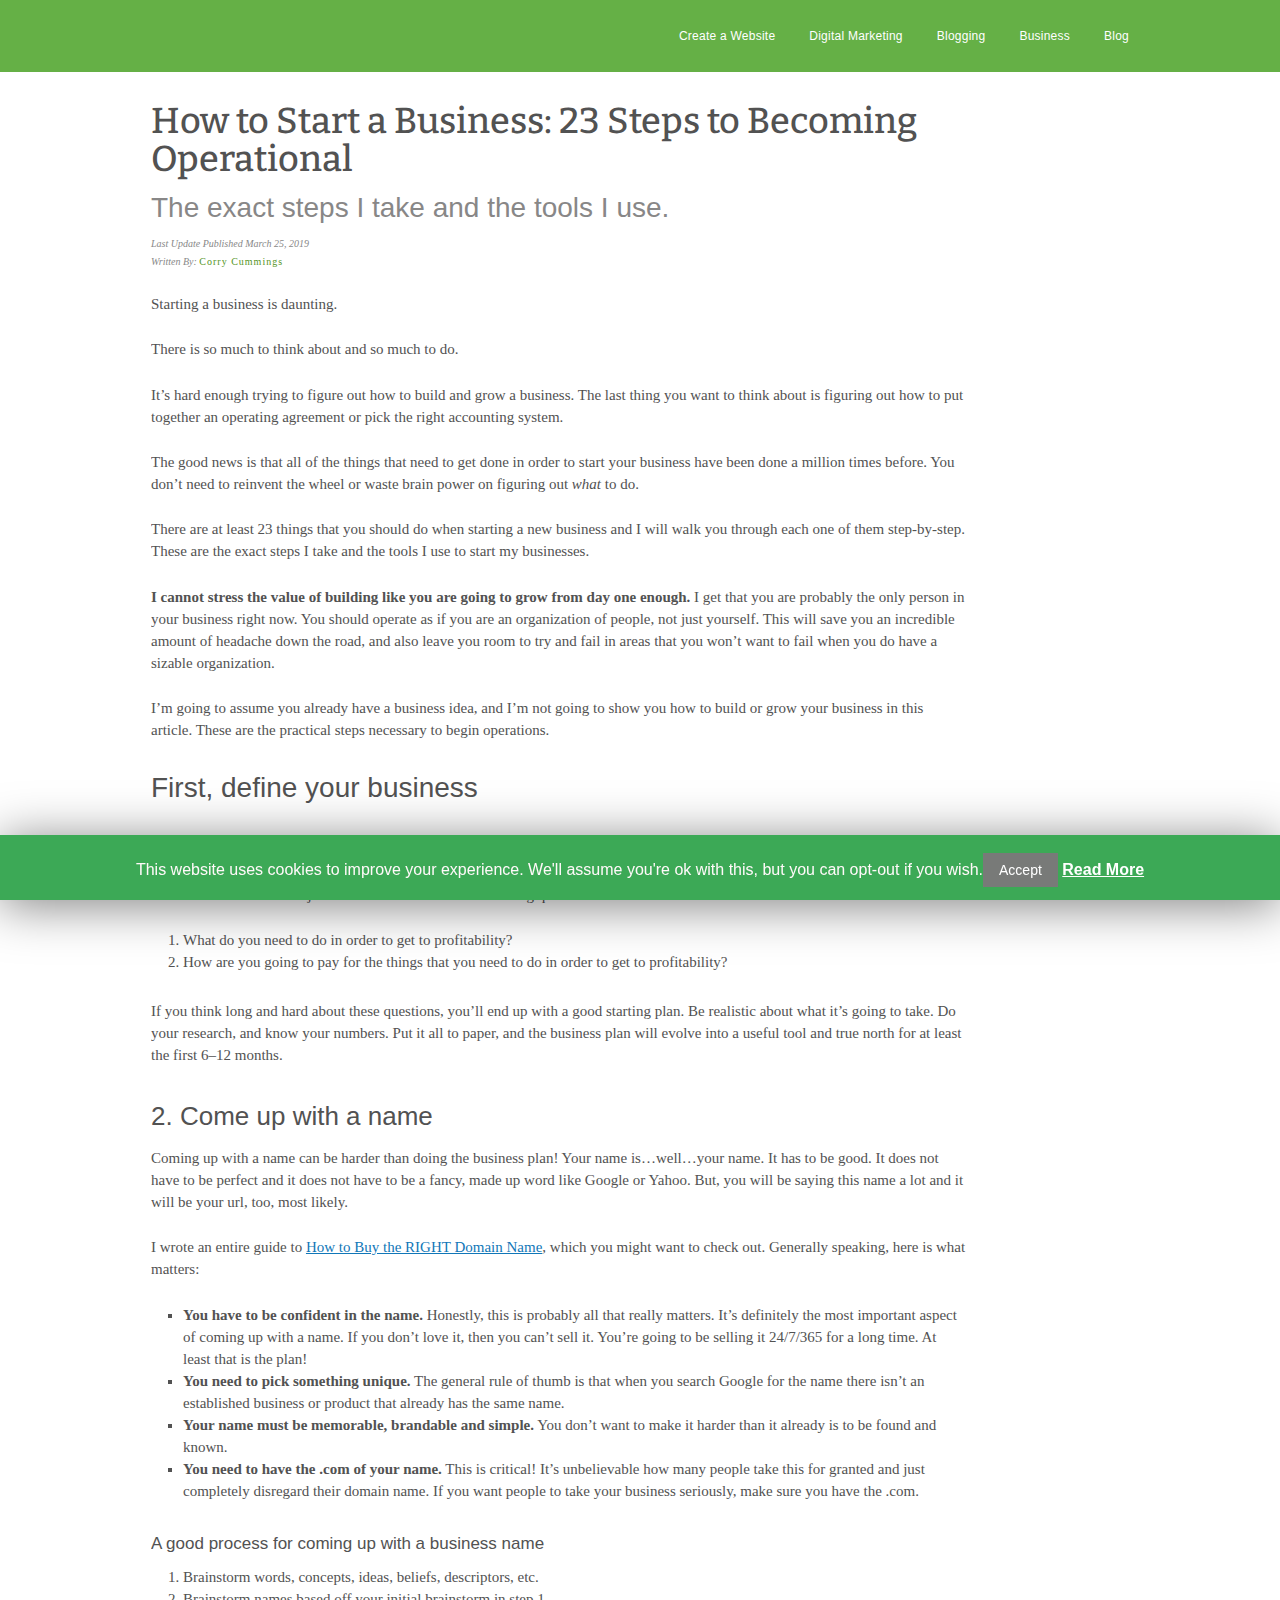
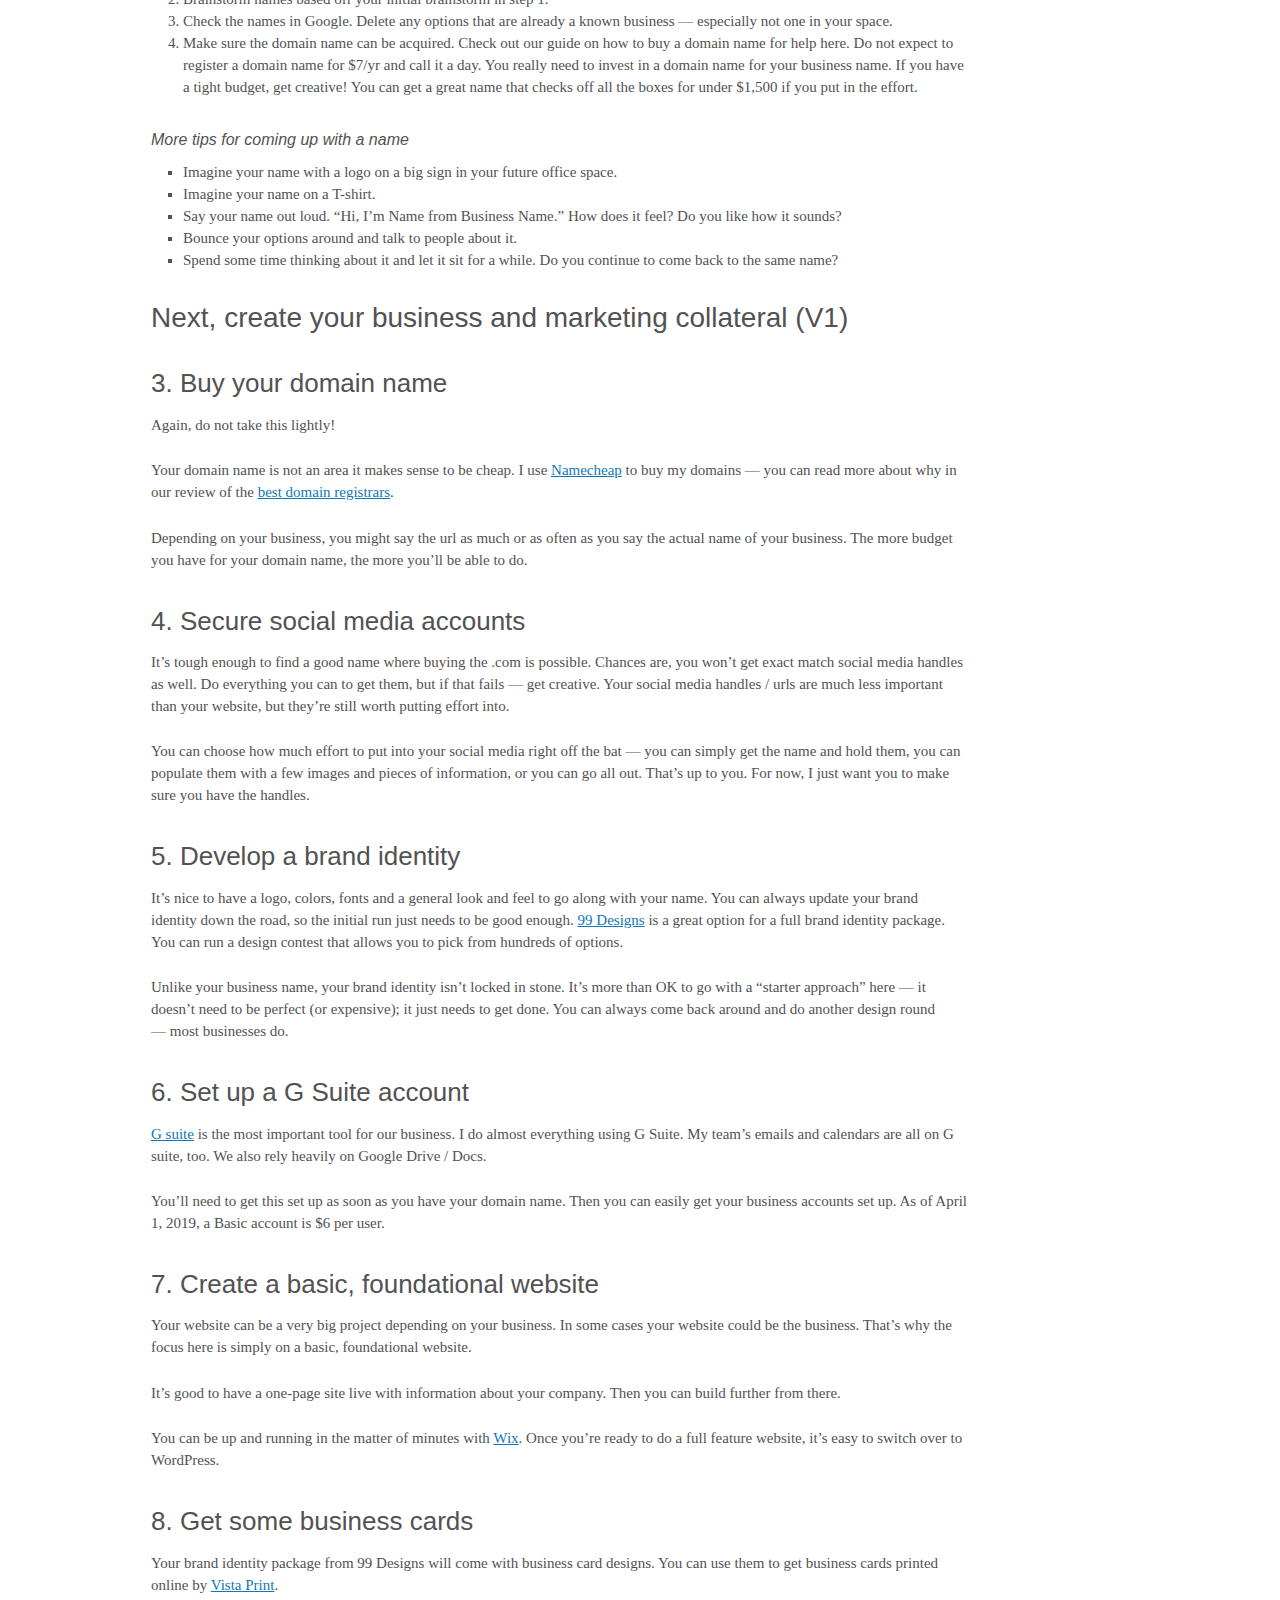
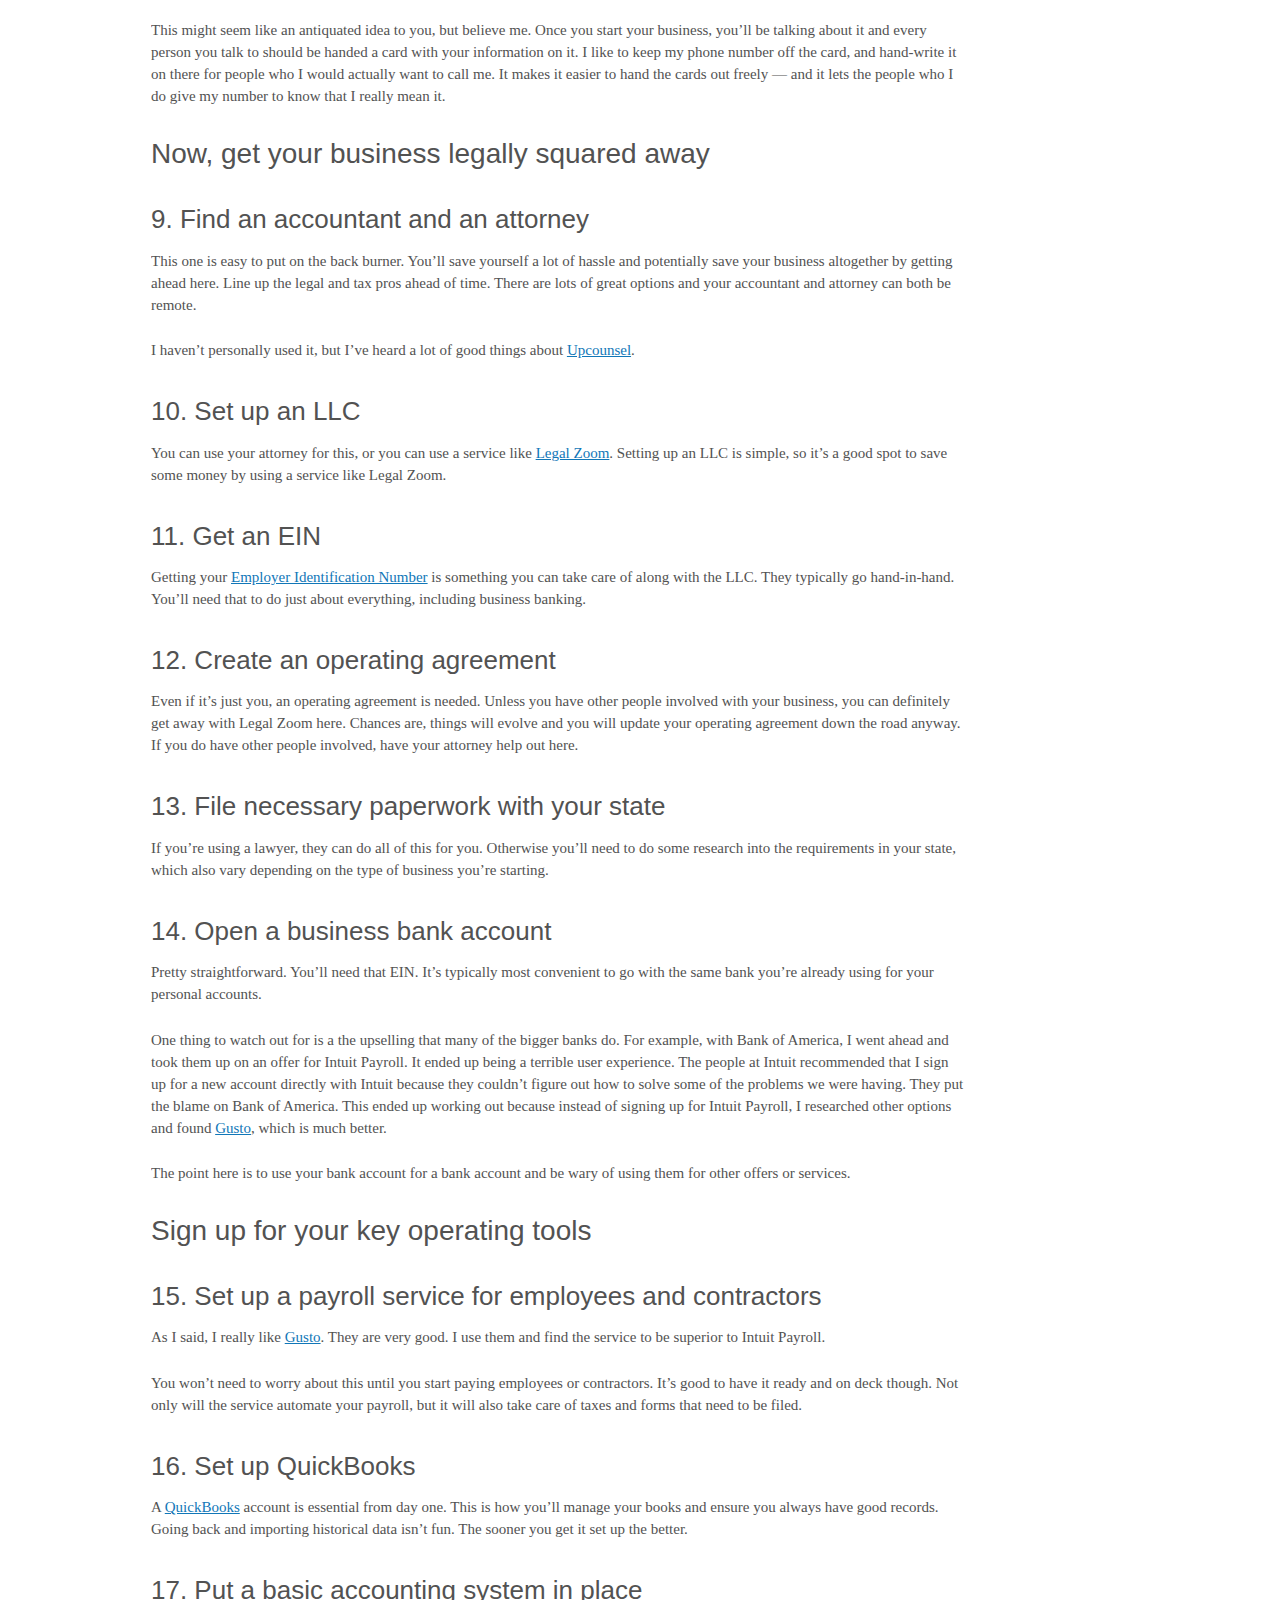
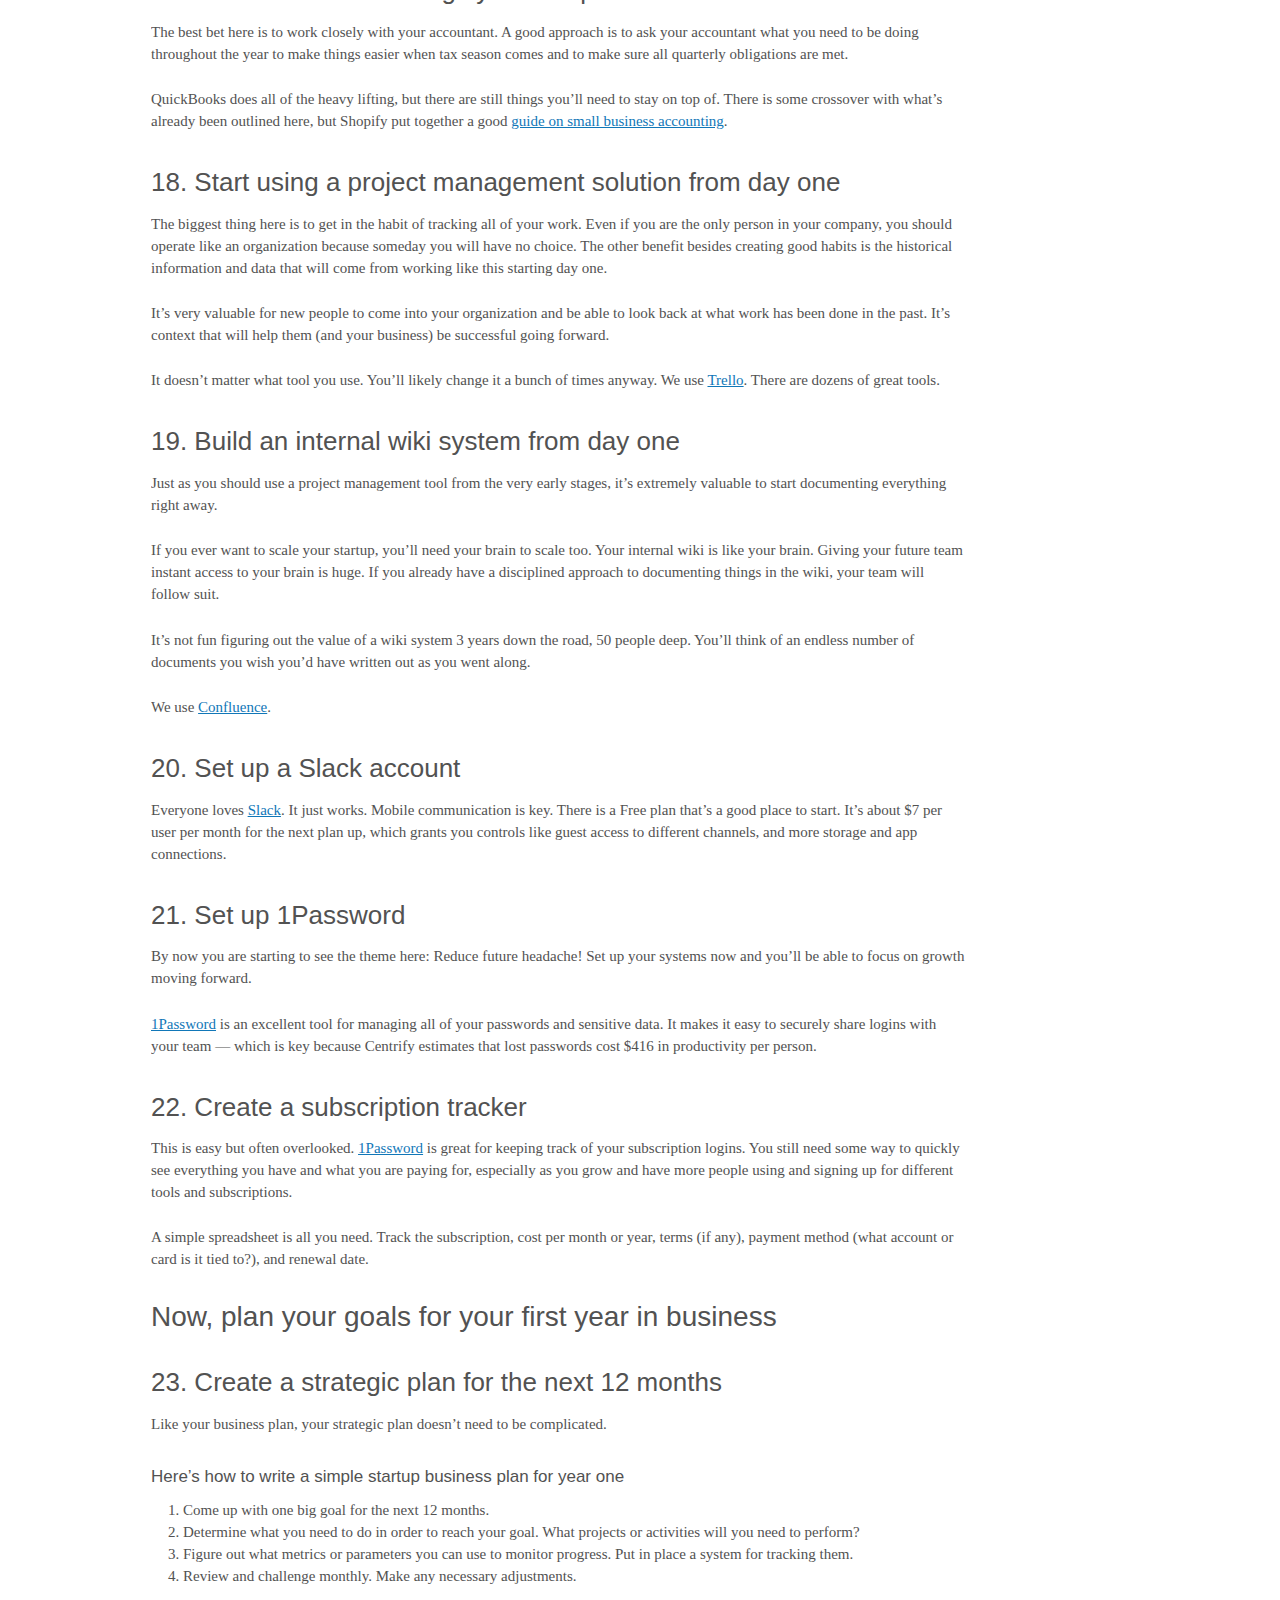
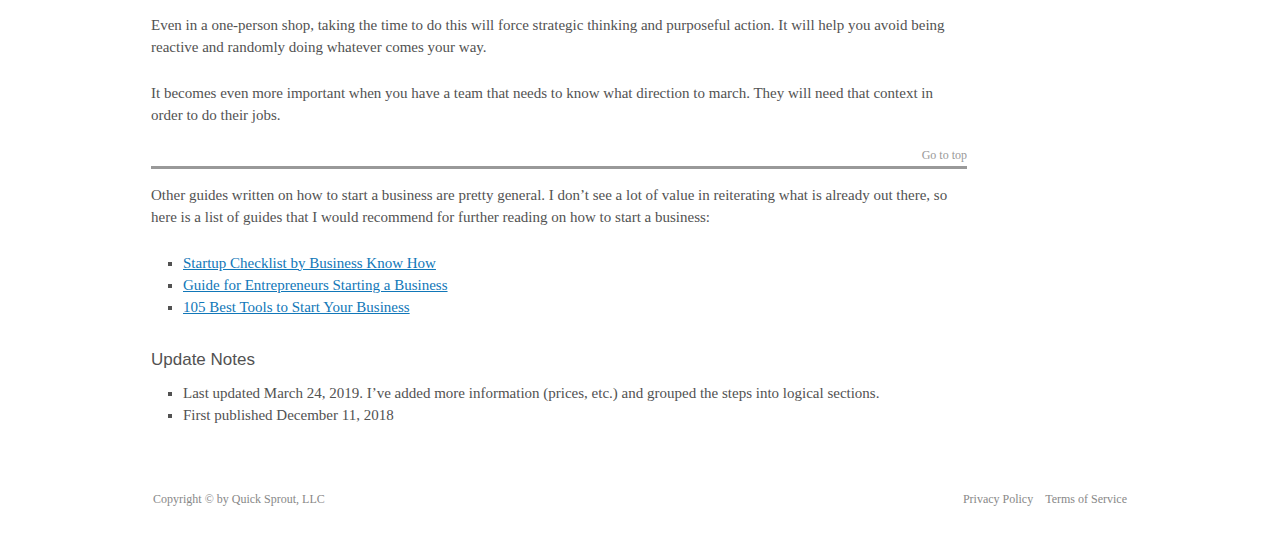
==== index.html @ 3fd403f2 "Add files via upload" ====
<!DOCTYPE html PUBLIC "-//W3C//DTD XHTML 1.0 Transitional//EN" "http://www.w3.org/TR/xhtml1/DTD/xhtml1-transitional.dtd">
<!-- saved from url=(0052)https://www.quicksprout.com/how-to-start-a-business/ -->
<html xmlns="http://www.w3.org/1999/xhtml" lang="en-US" xml:lang="en-US" prefix="og: http://ogp.me/ns#" class=""><head profile="http://gmpg.org/xfn/11"><meta http-equiv="Content-Type" content="text/html; charset=UTF-8">

<meta name="description" content="The 23 steps you need to take to operationalize your startup company so it has a solid foundation from day one. These are steps I take and the exact tools I use.">
		<meta name="robots" content="noodp,noydir">
		<meta name="viewport" content="width=device-width, initial-scale=1.0"><title>How to Start a Business: 23 Steps to Becoming Operational</title>
<link rel="dns-prefetch" href="https://platform.twitter.com/">
<link rel="dns-prefetch" href="https://fonts.googleapis.com/">
<link rel="dns-prefetch" href="https://s.w.org/">
<link rel="alternate" type="application/rss+xml" title="Quick Sprout » Feed" href="https://www.quicksprout.com/feed/">
<link rel="alternate" type="application/rss+xml" title="Quick Sprout » Comments Feed" href="https://www.quicksprout.com/comments/feed/">
<link rel="canonical" href="https://www.quicksprout.com/how-to-start-a-business/">
		<script type="text/javascript" async="" src="./index_files/bmvqoo.js"></script><script type="text/javascript" async="" src="./index_files/js"></script><script type="text/javascript" async="" src="./index_files/bmv.js"></script><script async="" src="./index_files/analytics.js"></script><script type="text/javascript">
			window._wpemojiSettings = {"baseUrl":"https:\/\/s.w.org\/images\/core\/emoji\/11.2.0\/72x72\/","ext":".png","svgUrl":"https:\/\/s.w.org\/images\/core\/emoji\/11.2.0\/svg\/","svgExt":".svg","source":{"concatemoji":"https:\/\/www.quicksprout.com\/wp-includes\/js\/wp-emoji-release.min.js?ver=5.1.1"}};
			!function(a,b,c){function d(a,b){var c=String.fromCharCode;l.clearRect(0,0,k.width,k.height),l.fillText(c.apply(this,a),0,0);var d=k.toDataURL();l.clearRect(0,0,k.width,k.height),l.fillText(c.apply(this,b),0,0);var e=k.toDataURL();return d===e}function e(a){var b;if(!l||!l.fillText)return!1;switch(l.textBaseline="top",l.font="600 32px Arial",a){case"flag":return!(b=d([55356,56826,55356,56819],[55356,56826,8203,55356,56819]))&&(b=d([55356,57332,56128,56423,56128,56418,56128,56421,56128,56430,56128,56423,56128,56447],[55356,57332,8203,56128,56423,8203,56128,56418,8203,56128,56421,8203,56128,56430,8203,56128,56423,8203,56128,56447]),!b);case"emoji":return b=d([55358,56760,9792,65039],[55358,56760,8203,9792,65039]),!b}return!1}function f(a){var c=b.createElement("script");c.src=a,c.defer=c.type="text/javascript",b.getElementsByTagName("head")[0].appendChild(c)}var g,h,i,j,k=b.createElement("canvas"),l=k.getContext&&k.getContext("2d");for(j=Array("flag","emoji"),c.supports={everything:!0,everythingExceptFlag:!0},i=0;i<j.length;i++)c.supports[j[i]]=e(j[i]),c.supports.everything=c.supports.everything&&c.supports[j[i]],"flag"!==j[i]&&(c.supports.everythingExceptFlag=c.supports.everythingExceptFlag&&c.supports[j[i]]);c.supports.everythingExceptFlag=c.supports.everythingExceptFlag&&!c.supports.flag,c.DOMReady=!1,c.readyCallback=function(){c.DOMReady=!0},c.supports.everything||(h=function(){c.readyCallback()},b.addEventListener?(b.addEventListener("DOMContentLoaded",h,!1),a.addEventListener("load",h,!1)):(a.attachEvent("onload",h),b.attachEvent("onreadystatechange",function(){"complete"===b.readyState&&c.readyCallback()})),g=c.source||{},g.concatemoji?f(g.concatemoji):g.wpemoji&&g.twemoji&&(f(g.twemoji),f(g.wpemoji)))}(window,document,window._wpemojiSettings);
		</script><script src="./index_files/wp-emoji-release.min.js" type="text/javascript" defer=""></script>
		<style type="text/css">
img.wp-smiley,
img.emoji {
	display: inline !important;
	border: none !important;
	box-shadow: none !important;
	height: 1em !important;
	width: 1em !important;
	margin: 0 .07em !important;
	vertical-align: -0.1em !important;
	background: none !important;
	padding: 0 !important;
}
</style>
	<link rel="stylesheet" id="wp-block-library-css" href="./index_files/style.min.css" type="text/css" media="all">
<link rel="stylesheet" id="cookie-law-info-css" href="./index_files/cookie-law-info-public.css" type="text/css" media="all">
<link rel="stylesheet" id="cookie-law-info-gdpr-css" href="./index_files/cookie-law-info-gdpr.css" type="text/css" media="all">
<link rel="stylesheet" id="validation_css-css" href="./index_files/jquery.validate.css" type="text/css" media="all">
<link rel="stylesheet" id="quicksprout-yanone-kaffeesatz-css" href="./index_files/css" type="text/css" media="all">
<link rel="stylesheet" id="child-theme-css" href="./index_files/style.css" type="text/css" media="all">
<link rel="stylesheet" id="tablepress-default-css" href="./index_files/tablepress-combined.min.css" type="text/css" media="all">
<script type="text/javascript" src="./index_files/jquery.js"></script>
<script type="text/javascript" src="./index_files/jquery-migrate.min.js"></script>
<script type="text/javascript">
/* <![CDATA[ */
var Cli_Data = {"nn_cookie_ids":["subscribers-app-subscribed"],"cookielist":[]};
var log_object = {"ajax_url":"https:\/\/www.quicksprout.com\/wp-admin\/admin-ajax.php"};
/* ]]> */
</script>
<script type="text/javascript" src="./index_files/cookie-law-info-public.js"></script>
<script type="text/javascript">
/* <![CDATA[ */
var wpp_params = {"sampling_active":"1","sampling_rate":"100","ajax_url":"https:\/\/www.quicksprout.com\/wp-json\/wordpress-popular-posts\/v1\/popular-posts\/","ID":"41922","token":"9021c2d8bc","debug":""};
/* ]]> */
</script>
<script type="text/javascript" src="./index_files/wpp-4.2.0.min.js"></script>
<script type="text/javascript" src="./index_files/jquery.validate.js"></script>
<!--[if lt IE 9]>
<script type='text/javascript' src='https://quicksprout-wpengine.netdna-ssl.com/wp-content/themes/genesis/lib/js/html5shiv.min.js?ver=3.7.3'></script>
<![endif]-->
<script type="text/javascript" src="./index_files/widgets.js"></script>
<script type="text/javascript" src="./index_files/jquery.viewport.mini.js"></script>
<script type="text/javascript" src="./index_files/jquery.cookie.js"></script>
<script type="text/javascript" src="./index_files/custom.js"></script>
<link rel="https://api.w.org/" href="https://www.quicksprout.com/wp-json/">
<link rel="EditURI" type="application/rsd+xml" title="RSD" href="https://www.quicksprout.com/xmlrpc.php?rsd">
<link rel="alternate" type="application/json+oembed" href="https://www.quicksprout.com/wp-json/oembed/1.0/embed?url=https%3A%2F%2Fwww.quicksprout.com%2Fhow-to-start-a-business%2F">
<link rel="alternate" type="text/xml+oembed" href="https://www.quicksprout.com/wp-json/oembed/1.0/embed?url=https%3A%2F%2Fwww.quicksprout.com%2Fhow-to-start-a-business%2F&amp;format=xml">
<link rel="icon" href="https://quicksprout-wpengine.netdna-ssl.com/wp-content/themes/quicksprout/images/favicon.ico">
<!-- Qualaroo for quicksprout.com -->
<!-- Paste this code right after the <body> tag on every page of your site. -->
<script type="text/javascript">
  var _kiq = _kiq || [];
  (function(){
    setTimeout(function(){
    var d = document, f = d.getElementsByTagName('script')[0], s = d.createElement('script'); s.type = 'text/javascript';
    s.async = true; s.src = '//s3.amazonaws.com/ki.js/3/bmv.js'; f.parentNode.insertBefore(s, f);
    }, 1);
  })();
</script>

<script type="text/javascript" src="./index_files/7942.js" async="async"></script>

<!-- numsh -->
<script>window._NSH = {};window._NSH.key = '6dc82966-0d4e-4e74-8c5a-c02128290fe0';</script>
<script src="./index_files/t.js" async=""></script><!--[if lt IE 9]><script src="https://html5shiv.googlecode.com/svn/trunk/html5.js"></script><![endif]-->

<script>
	var base_path = 'https://www.quicksprout.com';
	var template_path = 'https://www.quicksprout.com/wp-content/themes/quicksprout';
	var template_version = '1.1.43';
	var admin_path = 'https://www.quicksprout.com/wp-admin/';
</script>

<meta name="geo_continent" content="EU"><!-- Google Analytics/Optimize -->
<!-- <style>.async-hide { opacity: 0 !important} </style> -->
<script>(function(a,s,y,n,c,h,i,d,e){s.className+=' '+y;h.start=1*new Date;
h.end=i=function(){s.className=s.className.replace(RegExp(' ?'+y),'')};
(a[n]=a[n]||[]).hide=h;setTimeout(function(){i();h.end=null},c);h.timeout=c;
})(window,document.documentElement,'async-hide','dataLayer',4000,
{'GTM-KRMBCKX':true});</script>
<script>
  (function(i,s,o,g,r,a,m){i['GoogleAnalyticsObject']=r;i[r]=i[r]||function(){
  (i[r].q=i[r].q||[]).push(arguments)},i[r].l=1*new Date();a=s.createElement(o),
  m=s.getElementsByTagName(o)[0];a.async=1;a.src=g;m.parentNode.insertBefore(a,m)
  })(window,document,'script','https://www.google-analytics.com/analytics.js','ga');
  ga('create', 'UA-1589983-1', 'auto');
  ga('require', 'GTM-KRMBCKX');
  ga('send', 'pageview');
</script>
  		<script type="text/javascript">
			var cli_flush_cache=2;
		</script>
		
<!-- WordPress Facebook Open Graph protocol plugin (WPFBOGP v2.0.13) http://rynoweb.com/wordpress-plugins/ -->
<meta property="fb:admins" content="500013011">
<meta property="og:url" content="https://www.quicksprout.com/how-to-start-a-business/">
<meta property="og:title" content="How to Start a Business: 23 Steps to Becoming Operational">
<meta property="og:site_name" content="Quick Sprout">
<meta property="og:description" content="Starting a business is daunting.  There is so much to think about and so much to do.  It’s hard enough trying to figure out how to build and grow a busine">
<meta property="og:type" content="article">
<meta property="og:image" content="https://www.quicksprout.com/wp-content/uploads/2015/11/quicksprout.png">
<meta property="og:locale" content="en_us">
<!-- // end wpfbogp -->
<style type="text/css" id="qual_style-vb4"></style><style type="text/css" id="qual_style-v06"></style></head>
<body class="post-template-default single single-post postid-41922 single-format-standard header-image full-width-content"><div id="wrap"><div id="header"><div class="wrap"><div id="title-area"><p id="title"><a href="https://www.quicksprout.com/">Quick Sprout</a></p><p id="description">Make Better Content</p></div><div class="widget-area header-widget-area"><div id="nav_menu-3" class="widget widget_nav_menu"><div class="widget-wrap"><div class="menu-quick-sprout-menu-container"><ul id="menu-quick-sprout-menu" class="menu genesis-nav-menu"><li id="menu-item-43580" class="menu-item menu-item-type-post_type menu-item-object-post menu-item-43580"><a href="https://www.quicksprout.com/create-a-website/"><span itemprop="name">Create a Website</span></a></li>
<li id="menu-item-43579" class="menu-item menu-item-type-post_type menu-item-object-post menu-item-43579"><a href="https://www.quicksprout.com/digital-marketing/"><span itemprop="name">Digital Marketing</span></a></li>
<li id="menu-item-43581" class="menu-item menu-item-type-post_type menu-item-object-post menu-item-43581"><a href="https://www.quicksprout.com/blogging/"><span itemprop="name">Blogging</span></a></li>
<li id="menu-item-43585" class="menu-item menu-item-type-post_type menu-item-object-post menu-item-43585"><a href="https://www.quicksprout.com/business/"><span itemprop="name">Business</span></a></li>
<li id="menu-item-12411" class="menu-item menu-item-type-post_type menu-item-object-page current_page_parent menu-item-12411"><a href="https://www.quicksprout.com/blog/"><span itemprop="name">Blog</span></a></li>
</ul></div></div></div>
</div></div></div><div id="inner"><div id="content-sidebar-wrap"><div id="content" class="hfeed"><div class="post-41922 post type-post status-publish format-standard hentry category-general entry" style="border: none;"><h1 class="entry-title">How to Start a Business: 23 Steps to Becoming Operational</h1>
<h2 class="quick-subtitle">The exact steps I take and the tools I use.</h2><div class="post-info">Last Update Published March 25, 2019<span class="author-info"> Written By: <span class="author vcard"><span class="fn"><a href="https://www.quicksprout.com/author/corry/" rel="author">Corry Cummings</a></span></span></span></div><div class="entry-content"><p>Starting a business is daunting.</p>
<p>There is so much to think about and so much to do.</p>
<p>It’s hard enough trying to figure out how to build and grow a business. The last thing you want to think about is figuring out how to put together an operating agreement or pick the right accounting system.</p>
<p>The good news is that all of the things that need to get done in order to start your business have been done a million times before. You don’t need to reinvent the wheel or waste brain power on figuring out <em>what</em> to do.<br>
<span id="more-41922"></span></p>
<p>There are at least 23 things that you should do when starting a new business and I will walk you through each one of them step-by-step. These are the exact steps I take and the tools I use to start my businesses. </p>
<p><strong>I cannot stress the value of building like you are going to grow from day one enough.</strong> I get that you are probably the only person in your business right now. You should operate as if you are an organization of people, not just yourself. This will save you an incredible amount of headache down the road, and also leave you room to try and fail in areas that you won’t want to fail when you do have a sizable organization.</p>
<p>I’m going to assume you already have a business idea, and I’m not going to show you how to build or grow your business in this article. These are the practical steps necessary to begin operations.</p>
<h2>First, define your business</h2>
<h3>1. Put together a very high level and basic business plan</h3>
<p>Don’t overthink this. You just need to be able to answer two big questions:</p>
<ol>
<li>What do you need to do in order to get to profitability?</li>
<li>How are you going to pay for the things that you need to do in order to get to profitability?</li>
</ol>
<p>If you think long and hard about these questions, you’ll end up with a good starting plan. Be realistic about what it’s going to take. Do your research, and know your numbers. Put it all to paper, and the business plan will evolve into a useful tool and true north for at least the first 6–12 months.</p>
<h3>2. Come up with a name</h3>
<p>Coming up with a name can be harder than doing the business plan! Your name is…well…your name. It has to be good. It does not have to be perfect and it does not have to be a fancy, made up word like Google or Yahoo. But, you will be saying this name a lot and it will be your url, too, most likely. </p>
<p>I wrote an entire guide to <a href="https://www.quicksprout.com/buy-domain-name/">How to Buy the RIGHT Domain Name</a>, which you might want to check out. Generally speaking, here is what matters:</p>
<ul>
<li><b>You have to be confident in the name.</b> Honestly, this is probably all that really matters. It’s definitely the most important aspect of coming up with a name. If you don’t love it, then you can’t sell it. You’re going to be selling it 24/7/365 for a long time. At least that is the plan!</li>
<li><b>You need to pick something unique.</b> The general rule of thumb is that when you search Google for the name there isn’t an established business or product that already has the same name.</li>
<li><b>Your name must be memorable, brandable and simple.</b> You don’t want to make it harder than it already is to be found and known.</li>
<li><b>You need to have the .com of your name.</b> This is critical! It’s unbelievable how many people take this for granted and just completely disregard their domain name. If you want people to take your business seriously, make sure you have the .com.</li>
</ul>
<h4>A good process for coming up with a business name</h4>
<ol>
<li>Brainstorm words, concepts, ideas, beliefs, descriptors, etc.</li>
<li>Brainstorm names based off your initial brainstorm in step 1.</li>
<li>Check the names in Google. Delete any options that are already a known business — especially not one in your space.</li>
<li>Make sure the domain name can be acquired. Check out our guide on how to buy a domain name for help here. Do not expect to register a domain name for $7/yr and call it a day. You really need to invest in a domain name for your business name. If you have a tight budget, get creative! You can get a great name that checks off all the boxes for under $1,500 if you put in the effort.</li>
</ol>
<h5>More tips for coming up with a name</h5>
<ul>
<li>Imagine your name with a logo on a big sign in your future office space.</li>
<li>Imagine your name on a T-shirt.</li>
<li>Say your name out loud. “Hi, I’m Name from Business Name.” How does it feel? Do you like how it sounds?</li>
<li>Bounce your options around and talk to people about it.</li>
<li>Spend some time thinking about it and let it sit for a while. Do you continue to come back to the same name?</li>
</ul>
<h2>Next, create your business and marketing collateral (V1)</h2>
<h3>3. Buy your domain name</h3>
<p>Again, do not take this lightly! </p>
<p>Your domain name is not an area it makes sense to be cheap. I use <a href="https://www.namecheap.com/" target="_blank" rel="noopener noreferrer">Namecheap</a> to buy my domains —&nbsp;you can read more about why in our review of the <a href="https://www.quicksprout.com/best-domain-registrar/" target="_blank" rel="noopener noreferrer">best domain registrars</a>. </p>
<p>Depending on your business, you might say the url as much or as often as you say the actual name of your business. The more budget you have for your domain name, the more you’ll be able to do.</p>
<h3>4. Secure social media accounts</h3>
<p>It’s tough enough to find a good name where buying the .com is possible. Chances are, you won’t get exact match social media handles as well. Do everything you can to get them, but if that fails — get creative. Your social media handles / urls are much less important than your website, but they’re still worth putting effort into. </p>
<p>You can choose how much effort to put into your social media right off the bat —&nbsp;you can simply get the name and hold them, you can populate them with a few images and pieces of information, or you can go all out. That’s up to you. For now, I just want you to make sure you have the handles. </p>
<h3>5. Develop a brand identity</h3>
<p>It’s nice to have a logo, colors, fonts and a general look and feel to go along with your name. You can always update your brand identity down the road, so the initial run just needs to be good enough. <a href="https://99designs.com/" target="_blank" rel="noopener noreferrer">99 Designs</a> is a great option for a full brand identity package. You can run a design contest that allows you to pick from hundreds of options. </p>
<p>Unlike your business name, your brand identity isn’t locked in stone. It’s more than OK to go with a “starter approach” here — it doesn’t need to be perfect (or expensive); it just needs to get done. You can always come back around and do another design round —&nbsp;most businesses do. </p>
<h3>6. Set up a G Suite account</h3>
<p><a href="https://gsuite.google.com/" target="_blank" rel="noopener noreferrer">G suite</a> is the most important tool for our business. I do almost everything using G Suite. My team’s emails and calendars are all on G suite, too. We also rely heavily on Google Drive / Docs.</p>
<p>You’ll need to get this set up as soon as you have your domain name. Then you can easily get your business accounts set up. As of April 1, 2019, a Basic account is $6 per user.</p>
<h3>7. Create a basic, foundational website</h3>
<p>Your website can be a very big project depending on your business. In some cases your website could be the business. That’s why the focus here is simply on a basic, foundational website.</p>
<p>It’s good to have a one-page site live with information about your company. Then you can build further from there.</p>
<p>You can be up and running in the matter of minutes with <a href="https://www.wix.com/" target="_blank" rel="noopener noreferrer">Wix</a>. Once you’re ready to do a full feature website, it’s easy to switch over to WordPress.</p>
<h3>8. Get some business cards</h3>
<p>Your brand identity package from 99 Designs will come with business card designs. You can use them to get business cards printed online by <a href="https://www.vistaprint.com/" target="_blank" rel="noopener noreferrer">Vista Print</a>. </p>
<p>This might seem like an antiquated idea to you, but believe me. Once you start your business, you’ll be talking about it and every person you talk to should be handed a card with your information on it. I like to keep my phone number off the card, and hand-write it on there for people who I would actually want to call me. It makes it easier to hand the cards out freely — and it lets the people who I do give my number to know that I really mean it. </p>
<h2>Now, get your business legally squared away</h2>
<h3>9. Find an accountant and an attorney</h3>
<p>This one is easy to put on the back burner. You’ll save yourself a lot of hassle and potentially save your business altogether by getting ahead here. Line up the legal and tax pros ahead of time. There are lots of great options and your accountant and attorney can both be remote.</p>
<p>I haven’t personally used it, but I’ve heard a lot of good things about <a href="https://www.upcounsel.com/" target="_blank" rel="noopener noreferrer">Upcounsel</a>.</p>
<h3>10. Set up an LLC</h3>
<p>You can use your attorney for this, or you can use a service like <a href="https://www.legalzoom.com/" target="_blank" rel="noopener noreferrer">Legal Zoom</a>. Setting up an LLC is simple, so it’s a good spot to save some money by using a service like Legal Zoom.</p>
<h3>11. Get an EIN</h3>
<p>Getting your <a href="https://www.irs.gov/businesses/small-businesses-self-employed/apply-for-an-employer-identification-number-ein-online" target="_blank" rel="noopener noreferrer">Employer Identification Number</a> is something you can take care of along with the LLC. They typically go hand-in-hand. You’ll need that to do just about everything, including business banking.</p>
<h3>12. Create an operating agreement</h3>
<p>Even if it’s just you, an operating agreement is needed. Unless you have other people involved with your business, you can definitely get away with Legal Zoom here. Chances are, things will evolve and you will update your operating agreement down the road anyway. If you do have other people involved, have your attorney help out here.</p>
<h3>13. File necessary paperwork with your state</h3>
<p>If you’re using a lawyer, they can do all of this for you. Otherwise you’ll need to do some research into the requirements in your state, which also vary depending on the type of business you’re starting.</p>
<h3>14. Open a business bank account</h3>
<p>Pretty straightforward. You’ll need that EIN. It’s typically most convenient to go with the same bank you’re already using for your personal accounts.</p>
<p>One thing to watch out for is a the upselling that many of the bigger banks do. For example, with Bank of America, I went ahead and took them up on an offer for Intuit Payroll. It ended up being a terrible user experience. The people at Intuit recommended that I sign up for a new account directly with Intuit because they couldn’t figure out how to solve some of the problems we were having. They put the blame on Bank of America. This ended up working out because instead of signing up for Intuit Payroll, I researched other options and found <a href="https://gusto.com/" target="_blank" rel="noopener noreferrer">Gusto</a>, which is much better.</p>
<p>The point here is to use your bank account for a bank account and be wary of using them for other offers or services.</p>
<h2>Sign up for your key operating tools</h2>
<h3>15. Set up a payroll service for employees and contractors</h3>
<p>As I said, I really like <a href="https://gusto.com/" target="_blank" rel="noopener noreferrer">Gusto</a>. They are very good. I use them and find the service to be superior to Intuit Payroll.</p>
<p>You won’t need to worry about this until you start paying employees or contractors. It’s good to have it ready and on deck though. Not only will the service automate your payroll, but it will also take care of taxes and forms that need to be filed.</p>
<h3>16. Set up QuickBooks</h3>
<p>A <a href="https://quickbooks.intuit.com/" target="_blank" rel="noopener noreferrer">QuickBooks</a> account is essential from day one. This is how you’ll manage your books and ensure you always have good records. Going back and importing historical data isn’t fun. The sooner you get it set up the better.</p>
<h3>17. Put a basic accounting system in place</h3>
<p>The best bet here is to work closely with your accountant. A good approach is to ask your accountant what you need to be doing throughout the year to make things easier when tax season comes and to make sure all quarterly obligations are met.</p>
<p>QuickBooks does all of the heavy lifting, but there are still things you’ll need to stay on top of. There is some crossover with what’s already been outlined here, but Shopify put together a good <a href="https://www.shopify.com/blog/15334373-small-business-accounting-101-ten-steps-to-get-your-startup-on-track" target="_blank" rel="noopener noreferrer">guide on small business accounting</a>.</p>
<h3>18. Start using a project management solution from day one</h3>
<p>The biggest thing here is to get in the habit of tracking all of your work. Even if you are the only person in your company, you should operate like an organization because someday you will have no choice. The other benefit besides creating good habits is the historical information and data that will come from working like this starting day one.</p>
<p>It’s very valuable for new people to come into your organization and be able to look back at what work has been done in the past. It’s context that will help them (and your business) be successful going forward.</p>
<p>It doesn’t matter what tool you use. You’ll likely change it a bunch of times anyway. We use <a href="https://trello.com/" target="_blank" rel="noopener noreferrer">Trello</a>. There are dozens of great tools.</p>
<h3>19. Build an internal wiki system from day one</h3>
<p>Just as you should use a project management tool from the very early stages, it’s extremely valuable to start documenting everything right away.</p>
<p>If you ever want to scale your startup, you’ll need your brain to scale too. Your internal wiki is like your brain. Giving your future team instant access to your brain is huge. If you already have a disciplined approach to documenting things in the wiki, your team will follow suit.</p>
<p>It’s not fun figuring out the value of a wiki system 3 years down the road, 50 people deep. You’ll think of an endless number of documents you wish you’d have written out as you went along.</p>
<p>We use <a href="https://www.atlassian.com/software/confluence" target="_blank" rel="noopener noreferrer">Confluence</a>.</p>
<h3>20. Set up a Slack account</h3>
<p>Everyone loves <a href="https://slack.com/" target="_blank" rel="noopener noreferrer">Slack</a>. It just works. Mobile communication is key. There is a Free plan that’s a good place to start. It’s about $7 per user per month for the next plan up, which grants you controls like guest access to different channels, and more storage and app connections. </p>
<h3>21. Set up 1Password</h3>
<p>By now you are starting to see the theme here: Reduce future headache! Set up your systems now and you’ll be able to focus on growth moving forward.</p>
<p><a href="https://1password.com/" target="_blank" rel="noopener noreferrer">1Password</a> is an excellent tool for managing all of your passwords and sensitive data. It makes it easy to securely share logins with your team —&nbsp;which is key because Centrify estimates that lost passwords cost $416 in productivity per person.</p>
<h3>22. Create a subscription tracker</h3>
<p>This is easy but often overlooked. <a href="https://1password.com/" target="_blank" rel="noopener noreferrer">1Password</a> is great for keeping track of your subscription logins. You still need some way to quickly see everything you have and what you are paying for, especially as you grow and have more people using and signing up for different tools and subscriptions.</p>
<p>A simple spreadsheet is all you need. Track the subscription, cost per month or year, terms (if any), payment method (what account or card is it tied to?), and renewal date.</p>
<h2>Now, plan your goals for your first year in business</h2>
<h3>23. Create a strategic plan for the next 12 months</h3>
<p>Like your business plan, your strategic plan doesn’t need to be complicated.</p>
<h4>Here’s how to write a simple startup business plan for year one</h4>
<ol>
<li style="font-weight: 400;">Come up with one big goal for the next 12 months.</li>
<li style="font-weight: 400;">Determine what you need to do in order to reach your goal. What projects or activities will you need to perform?</li>
<li style="font-weight: 400;">Figure out what metrics or parameters you can use to monitor progress. Put in place a system for tracking them.</li>
<li style="font-weight: 400;">Review and challenge monthly. Make any necessary adjustments.</li>
</ol>
<p>Even in a one-person shop, taking the time to do this will force strategic thinking and purposeful action. It will help you avoid being reactive and randomly doing whatever comes your way.</p>
<p>It becomes even more important when you have a team that needs to know what direction to march. They will need that context in order to do their jobs.</p>
<div class="su-divider su-divider-style-default" style="margin:15px 0;border-width:3px;border-color:#999999"><a href="https://www.quicksprout.com/how-to-start-a-business/#" style="color:#999999">Go to top</a></div>
<p>Other guides written on how to start a business are pretty general. I don’t see a lot of value in reiterating what is already out there, so here is a list of guides that I would recommend for further reading on how to start a business:</p>
<ul>
<li><a href="https://www.businessknowhow.com/startup/checklist.htm" target="_blank" rel="noopener noreferrer">Startup Checklist by Business Know How</a></li>
<li><a href="https://www.forbes.com/sites/allbusiness/2018/07/15/35-step-guide-entrepreneurs-starting-a-business/#45156d6b184b" target="_blank" rel="noopener noreferrer">Guide for Entrepreneurs Starting a Business</a></li>
<li><a href="https://medium.com/the-mission/the-105-best-tools-to-start-your-business-in-2018-1675a457b4de" target="_blank" rel="noopener noreferrer">105 Best Tools to Start Your Business</a></li>
</ul>
<h4>Update Notes</h4>
<ul>
<li>Last updated March 24, 2019. I’ve added more information (prices, etc.) and grouped the steps into logical sections.</li>
<li>First published December 11, 2018</li>
</ul>
</div><div class="post-meta"><div class="clear"></div></div></div></div></div></div><div id="footer" class="footer"><div class="wrap">
	<p class="copyright">Copyright © by Quick Sprout, LLC</p>

	<ul class="menu">

		<li><a href="http://www.quicksprout.com/privacy/">Privacy Policy</a></li>
		<li><a href="http://www.quicksprout.com/terms/">Terms of Service</a></li>

	</ul>

	</div></div></div><!-- Start Subscriber Embed Code -->
<script type="text/javascript">
var subscribersSiteId = '59aa20ab-1ec1-482d-95ed-2f3fb5e2ae01';
var subscribersServiceWorkerPath = '/?firebase-messaging-sw';
</script>
<script type="text/javascript" src="./index_files/subscribers.js"></script>
<!-- End Subscriber Embed Code --><div id="cookie-law-info-bar" style="background-color: rgb(60, 169, 86); color: rgb(255, 249, 249); font-family: Helvetica, Arial, sans-serif; bottom: 0px; position: fixed; display: block;"><span>This website uses cookies to improve your experience. We'll assume you're ok with this, but you can opt-out if you wish.<a href="https://www.quicksprout.com/how-to-start-a-business/#" data-cli_action="accept" id="cookie_action_close_header" class="medium cli-plugin-button cli-plugin-main-button cookie_action_close_header cli_action_button" style="color: rgb(255, 255, 255); background-color: rgb(120, 122, 120);">Accept</a> <a href="http://www.quicksprout.com/privacy/" id="CONSTANT_OPEN_URL" target="_blank" class="cli-plugin-main-link" style="color: rgb(255, 255, 255);">Read More</a></span></div><div class="cli-modal-backdrop cli-fade cli-settings-overlay"></div>
<div class="cli-modal-backdrop cli-fade cli-popupbar-overlay"></div>
<script type="text/javascript">
  /* <![CDATA[ */
  cli_cookiebar_settings='{"animate_speed_hide":"500","animate_speed_show":"500","background":"#3ca956","border":"#aaadaa","border_on":false,"button_1_button_colour":"#787a78","button_1_button_hover":"#606260","button_1_link_colour":"#fff","button_1_as_button":true,"button_1_new_win":false,"button_2_button_colour":"#333","button_2_button_hover":"#292929","button_2_link_colour":"#ffffff","button_2_as_button":false,"button_3_button_colour":"#3ca956","button_3_button_hover":"#308745","button_3_link_colour":"#ffffff","button_3_as_button":true,"button_3_new_win":false,"button_4_button_colour":"#000","button_4_button_hover":"#000000","button_4_link_colour":"#fff","button_4_as_button":true,"font_family":"Helvetica, Arial, sans-serif","header_fix":false,"notify_animate_hide":true,"notify_animate_show":true,"notify_div_id":"#cookie-law-info-bar","notify_position_horizontal":"right","notify_position_vertical":"bottom","scroll_close":false,"scroll_close_reload":false,"accept_close_reload":false,"reject_close_reload":false,"showagain_tab":false,"showagain_background":"#fff","showagain_border":"#000","showagain_div_id":"#cookie-law-info-again","showagain_x_position":"100px","text":"#fff9f9","show_once_yn":false,"show_once":"10000","logging_on":false,"as_popup":false,"popup_overlay":true,"bar_heading_text":"","cookie_bar_as":"banner","popup_showagain_position":"bottom-right","widget_position":"left"}';
  /* ]]> */
</script>        <script type="text/javascript">
        jQuery( document ).ready( function($) {
            $('body').on( 'click' , 'a' , function(e){

                var $this       = $( this ),
                    linkID      = $this.data( 'linkid' ),
                    href        = linkID ? $this.attr( 'href' ) : thirstyFunctions.isThirstyLink( $this.attr( 'href' ) ),
                    action_name = 'Partner Link Click',
                    page_slug   = '/how-to-start-a-business/',
                    home_url    = 'https://www.quicksprout.com';

                if ( ! href || typeof ga !== 'function' )
                  return;

                var is_uncloak  = href.indexOf( home_url + '/' + thirsty_global_vars.link_prefix ) < 0,
                    href_parts  = href.split('/'),
                    href_last   = href_parts[ href_parts.length - 1 ] ? href_parts[ href_parts.length - 1 ] : href_parts[ href_parts.length - 2 ],
                    link_text   = $this.text(),
                    link_uri    = linkID && is_uncloak ? href : href.replace( home_url , '' ),
                    link_slug   = linkID && is_uncloak ? href : href_last;

                ga( 'send' , 'event' , {
                    eventCategory : action_name,
                    eventAction   : link_uri,
                    eventLabel    : page_slug,
                    transport     : 'beacon'
                } );
            });
        });
        </script>
                
        <script type="text/javascript">
		/* <![CDATA[ */
            jQuery(function(){
			                jQuery("#author").validate({
                    expression: "if (VAL) return true; else return false;",
                    message: "Please Enter your name"
                });
				               
				                jQuery("#email").validate({
                    expression: "if (VAL.match(/^[^\\W][a-zA-Z0-9\\_\\-\\.]+([a-zA-Z0-9\\_\\-\\.]+)*\\@[a-zA-Z0-9_]+(\\.[a-zA-Z0-9_]+)*\\.[a-zA-Z]{2,4}$/)) return true; else return false;",
                    message: "Please Enter Valid Email Address"
                });
								
								jQuery("#url").validate({
                    expression: "if (VAL) return true; else return false;",
                    message: "Please Enter Valid Website Url"
                });
								
				
								
				jQuery("#comment").validate({
                    expression: "if (VAL) return true; else return false;",
                    message: "Please Enter your Comment"
                });				
										
            });
			
            /* ]]> */
        </script>
<!--validation ends-->

<!-- page generated time: 11:31:10 -->
<link rel="stylesheet" id="su-shortcodes-css" href="./index_files/shortcodes.css" type="text/css" media="all">
<script type="text/javascript">
/* <![CDATA[ */
var thirsty_global_vars = {"home_url":"\/\/www.quicksprout.com","ajax_url":"https:\/\/www.quicksprout.com\/wp-admin\/admin-ajax.php","link_fixer_enabled":"","link_prefix":"go","link_prefixes":["recommends","go"],"post_id":"41922","enable_record_stats":"yes","enable_js_redirect":"yes","disable_thirstylink_class":"yes"};
/* ]]> */
</script>
<script type="text/javascript" src="./index_files/ta.js"></script>
<script type="text/javascript" src="./index_files/wp-embed.min.js"></script>

<iframe scrolling="no" frameborder="0" allowtransparency="true" src="./index_files/widget_iframe.d753e00c3e838c1b2558149bd3f6ecb8.html" title="Twitter settings iframe" style="display: none;"></iframe><iframe id="qualaroo_dnt_frame" src="./index_files/frame.html" style="width: 1px; height: 1px; display: none; opacity: 0;"></iframe><script type="text/javascript" src="./index_files/firebase-app.js"></script><script type="text/javascript" src="./index_files/firebase-messaging.js"></script></body></html>
---- index_files/style.min.css ----
.wp-block-audio figcaption{margin-top:.5em;margin-bottom:1em;color:#555d66;text-align:center;font-size:13px}.wp-block-audio audio{width:100%;min-width:300px}.editor-block-list__layout .reusable-block-edit-panel{align-items:center;background:#f8f9f9;color:#555d66;display:flex;flex-wrap:wrap;font-family:-apple-system,BlinkMacSystemFont,Segoe UI,Roboto,Oxygen-Sans,Ubuntu,Cantarell,Helvetica Neue,sans-serif;font-size:13px;top:-14px;margin:0 -14px;padding:8px 14px;position:relative;z-index:7}.editor-block-list__layout .editor-block-list__layout .reusable-block-edit-panel{margin:0 -14px;padding:8px 14px}.editor-block-list__layout .reusable-block-edit-panel .reusable-block-edit-panel__spinner{margin:0 5px}.editor-block-list__layout .reusable-block-edit-panel .reusable-block-edit-panel__info{margin-right:auto}.editor-block-list__layout .reusable-block-edit-panel .reusable-block-edit-panel__label{margin-right:8px;white-space:nowrap;font-weight:600}.editor-block-list__layout .reusable-block-edit-panel .reusable-block-edit-panel__title{flex:1 1 100%;font-size:14px;height:30px;margin:4px 0 8px}.editor-block-list__layout .reusable-block-edit-panel .components-button.reusable-block-edit-panel__button{flex-shrink:0}@media (min-width:960px){.editor-block-list__layout .reusable-block-edit-panel{flex-wrap:nowrap}.editor-block-list__layout .reusable-block-edit-panel .reusable-block-edit-panel__title{margin:0}.editor-block-list__layout .reusable-block-edit-panel .components-button.reusable-block-edit-panel__button{margin:0 0 0 5px}}.editor-block-list__layout .reusable-block-indicator{background:#fff;border-left:1px dashed #e2e4e7;color:#555d66;border-bottom:1px dashed #e2e4e7;top:-14px;height:30px;padding:4px;position:absolute;z-index:1;width:30px;right:-14px}.wp-block-button{color:#fff;margin-bottom:1.5em}.wp-block-button.aligncenter{text-align:center}.wp-block-button.alignright{text-align:right}.wp-block-button__link{background-color:#32373c;border:none;border-radius:28px;box-shadow:none;color:inherit;cursor:pointer;display:inline-block;font-size:18px;margin:0;padding:12px 24px;text-align:center;text-decoration:none;white-space:normal;overflow-wrap:break-word}.wp-block-button__link:active,.wp-block-button__link:focus,.wp-block-button__link:hover{color:inherit}.is-style-squared .wp-block-button__link{border-radius:0}.is-style-outline{color:#32373c}.is-style-outline .wp-block-button__link{background:transparent;border:2px solid}.wp-block-categories.alignleft{margin-right:2em}.wp-block-categories.alignright{margin-left:2em}.wp-block-columns{display:flex;flex-wrap:wrap}@media (min-width:782px){.wp-block-columns{flex-wrap:nowrap}}.wp-block-column{flex:1;margin-bottom:1em;flex-basis:100%;min-width:0;word-break:break-word;overflow-wrap:break-word}@media (min-width:600px){.wp-block-column{flex-basis:50%;flex-grow:0}}@media (min-width:600px){.wp-block-column:nth-child(odd){margin-right:32px}.wp-block-column:not(:first-child),.wp-block-column:nth-child(2n){margin-left:32px}.wp-block-column:not(:last-child){margin-right:32px}}.wp-block-cover,.wp-block-cover-image{position:relative;background-color:#000;background-size:cover;background-position:50%;min-height:430px;width:100%;margin:0 0 1.5em;display:flex;justify-content:center;align-items:center;overflow:hidden}.wp-block-cover-image.has-left-content,.wp-block-cover.has-left-content{justify-content:flex-start}.wp-block-cover-image.has-left-content .wp-block-cover-image-text,.wp-block-cover-image.has-left-content .wp-block-cover-text,.wp-block-cover-image.has-left-content h2,.wp-block-cover.has-left-content .wp-block-cover-image-text,.wp-block-cover.has-left-content .wp-block-cover-text,.wp-block-cover.has-left-content h2{margin-left:0;text-align:left}.wp-block-cover-image.has-right-content,.wp-block-cover.has-right-content{justify-content:flex-end}.wp-block-cover-image.has-right-content .wp-block-cover-image-text,.wp-block-cover-image.has-right-content .wp-block-cover-text,.wp-block-cover-image.has-right-content h2,.wp-block-cover.has-right-content .wp-block-cover-image-text,.wp-block-cover.has-right-content .wp-block-cover-text,.wp-block-cover.has-right-content h2{margin-right:0;text-align:right}.wp-block-cover-image .wp-block-cover-image-text,.wp-block-cover-image .wp-block-cover-text,.wp-block-cover-image h2,.wp-block-cover .wp-block-cover-image-text,.wp-block-cover .wp-block-cover-text,.wp-block-cover h2{color:#fff;font-size:2em;line-height:1.25;z-index:1;margin-bottom:0;max-width:610px;padding:14px;text-align:center}.wp-block-cover-image .wp-block-cover-image-text a,.wp-block-cover-image .wp-block-cover-image-text a:active,.wp-block-cover-image .wp-block-cover-image-text a:focus,.wp-block-cover-image .wp-block-cover-image-text a:hover,.wp-block-cover-image .wp-block-cover-text a,.wp-block-cover-image .wp-block-cover-text a:active,.wp-block-cover-image .wp-block-cover-text a:focus,.wp-block-cover-image .wp-block-cover-text a:hover,.wp-block-cover-image h2 a,.wp-block-cover-image h2 a:active,.wp-block-cover-image h2 a:focus,.wp-block-cover-image h2 a:hover,.wp-block-cover .wp-block-cover-image-text a,.wp-block-cover .wp-block-cover-image-text a:active,.wp-block-cover .wp-block-cover-image-text a:focus,.wp-block-cover .wp-block-cover-image-text a:hover,.wp-block-cover .wp-block-cover-text a,.wp-block-cover .wp-block-cover-text a:active,.wp-block-cover .wp-block-cover-text a:focus,.wp-block-cover .wp-block-cover-text a:hover,.wp-block-cover h2 a,.wp-block-cover h2 a:active,.wp-block-cover h2 a:focus,.wp-block-cover h2 a:hover{color:#fff}.wp-block-cover-image.has-parallax,.wp-block-cover.has-parallax{background-attachment:fixed}@supports (-webkit-overflow-scrolling:touch){.wp-block-cover-image.has-parallax,.wp-block-cover.has-parallax{background-attachment:scroll}}.wp-block-cover-image.has-background-dim:before,.wp-block-cover.has-background-dim:before{content:"";position:absolute;top:0;left:0;bottom:0;right:0;background-color:inherit;opacity:.5;z-index:1}.wp-block-cover-image.has-background-dim.has-background-dim-10:before,.wp-block-cover.has-background-dim.has-background-dim-10:before{opacity:.1}.wp-block-cover-image.has-background-dim.has-background-dim-20:before,.wp-block-cover.has-background-dim.has-background-dim-20:before{opacity:.2}.wp-block-cover-image.has-background-dim.has-background-dim-30:before,.wp-block-cover.has-background-dim.has-background-dim-30:before{opacity:.3}.wp-block-cover-image.has-background-dim.has-background-dim-40:before,.wp-block-cover.has-background-dim.has-background-dim-40:before{opacity:.4}.wp-block-cover-image.has-background-dim.has-background-dim-50:before,.wp-block-cover.has-background-dim.has-background-dim-50:before{opacity:.5}.wp-block-cover-image.has-background-dim.has-background-dim-60:before,.wp-block-cover.has-background-dim.has-background-dim-60:before{opacity:.6}.wp-block-cover-image.has-background-dim.has-background-dim-70:before,.wp-block-cover.has-background-dim.has-background-dim-70:before{opacity:.7}.wp-block-cover-image.has-background-dim.has-background-dim-80:before,.wp-block-cover.has-background-dim.has-background-dim-80:before{opacity:.8}.wp-block-cover-image.has-background-dim.has-background-dim-90:before,.wp-block-cover.has-background-dim.has-background-dim-90:before{opacity:.9}.wp-block-cover-image.has-background-dim.has-background-dim-100:before,.wp-block-cover.has-background-dim.has-background-dim-100:before{opacity:1}.wp-block-cover-image.alignleft,.wp-block-cover-image.alignright,.wp-block-cover.alignleft,.wp-block-cover.alignright{max-width:305px;width:100%}.wp-block-cover-image:after,.wp-block-cover:after{display:block;content:"";font-size:0;min-height:inherit}@supports ((position:-webkit-sticky) or (position:sticky)){.wp-block-cover-image:after,.wp-block-cover:after{content:none}}.wp-block-cover-image.aligncenter,.wp-block-cover-image.alignleft,.wp-block-cover-image.alignright,.wp-block-cover.aligncenter,.wp-block-cover.alignleft,.wp-block-cover.alignright{display:flex}.wp-block-cover__video-background{position:absolute;top:50%;left:50%;transform:translateX(-50%) translateY(-50%);width:100%;height:100%;z-index:0;-o-object-fit:cover;object-fit:cover}.editor-block-list__block[data-type="core/embed"][data-align=left] .editor-block-list__block-edit,.editor-block-list__block[data-type="core/embed"][data-align=right] .editor-block-list__block-edit,.wp-block-embed.alignleft,.wp-block-embed.alignright{max-width:360px;width:100%}.wp-block-embed{margin-bottom:1em}.wp-block-embed figcaption{margin-top:.5em;margin-bottom:1em;color:#555d66;text-align:center;font-size:13px}.wp-embed-responsive .wp-block-embed.wp-embed-aspect-1-1 .wp-block-embed__wrapper,.wp-embed-responsive .wp-block-embed.wp-embed-aspect-1-2 .wp-block-embed__wrapper,.wp-embed-responsive .wp-block-embed.wp-embed-aspect-4-3 .wp-block-embed__wrapper,.wp-embed-responsive .wp-block-embed.wp-embed-aspect-9-16 .wp-block-embed__wrapper,.wp-embed-responsive .wp-block-embed.wp-embed-aspect-16-9 .wp-block-embed__wrapper,.wp-embed-responsive .wp-block-embed.wp-embed-aspect-18-9 .wp-block-embed__wrapper,.wp-embed-responsive .wp-block-embed.wp-embed-aspect-21-9 .wp-block-embed__wrapper{position:relative}.wp-embed-responsive .wp-block-embed.wp-embed-aspect-1-1 .wp-block-embed__wrapper:before,.wp-embed-responsive .wp-block-embed.wp-embed-aspect-1-2 .wp-block-embed__wrapper:before,.wp-embed-responsive .wp-block-embed.wp-embed-aspect-4-3 .wp-block-embed__wrapper:before,.wp-embed-responsive .wp-block-embed.wp-embed-aspect-9-16 .wp-block-embed__wrapper:before,.wp-embed-responsive .wp-block-embed.wp-embed-aspect-16-9 .wp-block-embed__wrapper:before,.wp-embed-responsive .wp-block-embed.wp-embed-aspect-18-9 .wp-block-embed__wrapper:before,.wp-embed-responsive .wp-block-embed.wp-embed-aspect-21-9 .wp-block-embed__wrapper:before{content:"";display:block;padding-top:50%}.wp-embed-responsive .wp-block-embed.wp-embed-aspect-1-1 .wp-block-embed__wrapper iframe,.wp-embed-responsive .wp-block-embed.wp-embed-aspect-1-2 .wp-block-embed__wrapper iframe,.wp-embed-responsive .wp-block-embed.wp-embed-aspect-4-3 .wp-block-embed__wrapper iframe,.wp-embed-responsive .wp-block-embed.wp-embed-aspect-9-16 .wp-block-embed__wrapper iframe,.wp-embed-responsive .wp-block-embed.wp-embed-aspect-16-9 .wp-block-embed__wrapper iframe,.wp-embed-responsive .wp-block-embed.wp-embed-aspect-18-9 .wp-block-embed__wrapper iframe,.wp-embed-responsive .wp-block-embed.wp-embed-aspect-21-9 .wp-block-embed__wrapper iframe{position:absolute;top:0;right:0;bottom:0;left:0;width:100%;height:100%}.wp-embed-responsive .wp-block-embed.wp-embed-aspect-21-9 .wp-block-embed__wrapper:before{padding-top:42.85%}.wp-embed-responsive .wp-block-embed.wp-embed-aspect-18-9 .wp-block-embed__wrapper:before{padding-top:50%}.wp-embed-responsive .wp-block-embed.wp-embed-aspect-16-9 .wp-block-embed__wrapper:before{padding-top:56.25%}.wp-embed-responsive .wp-block-embed.wp-embed-aspect-4-3 .wp-block-embed__wrapper:before{padding-top:75%}.wp-embed-responsive .wp-block-embed.wp-embed-aspect-1-1 .wp-block-embed__wrapper:before{padding-top:100%}.wp-embed-responsive .wp-block-embed.wp-embed-aspect-9-6 .wp-block-embed__wrapper:before{padding-top:66.66%}.wp-embed-responsive .wp-block-embed.wp-embed-aspect-1-2 .wp-block-embed__wrapper:before{padding-top:200%}.wp-block-file{margin-bottom:1.5em}.wp-block-file.aligncenter{text-align:center}.wp-block-file.alignright{text-align:right}.wp-block-file .wp-block-file__button{background:#32373c;border-radius:2em;color:#fff;font-size:13px;padding:.5em 1em}.wp-block-file a.wp-block-file__button{text-decoration:none}.wp-block-file a.wp-block-file__button:active,.wp-block-file a.wp-block-file__button:focus,.wp-block-file a.wp-block-file__button:hover,.wp-block-file a.wp-block-file__button:visited{box-shadow:none;color:#fff;opacity:.85;text-decoration:none}.wp-block-file *+.wp-block-file__button{margin-left:.75em}.wp-block-gallery{display:flex;flex-wrap:wrap;list-style-type:none;padding:0}.wp-block-gallery .blocks-gallery-image,.wp-block-gallery .blocks-gallery-item{margin:0 16px 16px 0;display:flex;flex-grow:1;flex-direction:column;justify-content:center;position:relative}.wp-block-gallery .blocks-gallery-image figure,.wp-block-gallery .blocks-gallery-item figure{margin:0;height:100%}@supports ((position:-webkit-sticky) or (position:sticky)){.wp-block-gallery .blocks-gallery-image figure,.wp-block-gallery .blocks-gallery-item figure{display:flex;align-items:flex-end;justify-content:flex-start}}.wp-block-gallery .blocks-gallery-image img,.wp-block-gallery .blocks-gallery-item img{display:block;max-width:100%;height:auto;width:100%}@supports ((position:-webkit-sticky) or (position:sticky)){.wp-block-gallery .blocks-gallery-image img,.wp-block-gallery .blocks-gallery-item img{width:auto}}.wp-block-gallery .blocks-gallery-image figcaption,.wp-block-gallery .blocks-gallery-item figcaption{position:absolute;bottom:0;width:100%;max-height:100%;overflow:auto;padding:40px 10px 5px;color:#fff;text-align:center;font-size:13px;background:linear-gradient(0deg,rgba(0,0,0,.7),rgba(0,0,0,.3) 60%,transparent)}.wp-block-gallery .blocks-gallery-image figcaption img,.wp-block-gallery .blocks-gallery-item figcaption img{display:inline}.wp-block-gallery.is-cropped .blocks-gallery-image a,.wp-block-gallery.is-cropped .blocks-gallery-image img,.wp-block-gallery.is-cropped .blocks-gallery-item a,.wp-block-gallery.is-cropped .blocks-gallery-item img{width:100%}@supports ((position:-webkit-sticky) or (position:sticky)){.wp-block-gallery.is-cropped .blocks-gallery-image a,.wp-block-gallery.is-cropped .blocks-gallery-image img,.wp-block-gallery.is-cropped .blocks-gallery-item a,.wp-block-gallery.is-cropped .blocks-gallery-item img{height:100%;flex:1;-o-object-fit:cover;object-fit:cover}}.wp-block-gallery .blocks-gallery-image,.wp-block-gallery .blocks-gallery-item{width:calc((100% - 16px)/2)}.wp-block-gallery .blocks-gallery-image:nth-of-type(2n),.wp-block-gallery .blocks-gallery-item:nth-of-type(2n){margin-right:0}.wp-block-gallery.columns-1 .blocks-gallery-image,.wp-block-gallery.columns-1 .blocks-gallery-item{width:100%;margin-right:0}@media (min-width:600px){.wp-block-gallery.columns-3 .blocks-gallery-image,.wp-block-gallery.columns-3 .blocks-gallery-item{width:calc((100% - 32px)/3);margin-right:16px}.wp-block-gallery.columns-4 .blocks-gallery-image,.wp-block-gallery.columns-4 .blocks-gallery-item{width:calc((100% - 48px)/4);margin-right:16px}.wp-block-gallery.columns-5 .blocks-gallery-image,.wp-block-gallery.columns-5 .blocks-gallery-item{width:calc((100% - 64px)/5);margin-right:16px}.wp-block-gallery.columns-6 .blocks-gallery-image,.wp-block-gallery.columns-6 .blocks-gallery-item{width:calc((100% - 80px)/6);margin-right:16px}.wp-block-gallery.columns-7 .blocks-gallery-image,.wp-block-gallery.columns-7 .blocks-gallery-item{width:calc((100% - 96px)/7);margin-right:16px}.wp-block-gallery.columns-8 .blocks-gallery-image,.wp-block-gallery.columns-8 .blocks-gallery-item{width:calc((100% - 112px)/8);margin-right:16px}.wp-block-gallery.columns-1 .blocks-gallery-image:nth-of-type(1n),.wp-block-gallery.columns-1 .blocks-gallery-item:nth-of-type(1n),.wp-block-gallery.columns-2 .blocks-gallery-image:nth-of-type(2n),.wp-block-gallery.columns-2 .blocks-gallery-item:nth-of-type(2n),.wp-block-gallery.columns-3 .blocks-gallery-image:nth-of-type(3n),.wp-block-gallery.columns-3 .blocks-gallery-item:nth-of-type(3n),.wp-block-gallery.columns-4 .blocks-gallery-image:nth-of-type(4n),.wp-block-gallery.columns-4 .blocks-gallery-item:nth-of-type(4n),.wp-block-gallery.columns-5 .blocks-gallery-image:nth-of-type(5n),.wp-block-gallery.columns-5 .blocks-gallery-item:nth-of-type(5n),.wp-block-gallery.columns-6 .blocks-gallery-image:nth-of-type(6n),.wp-block-gallery.columns-6 .blocks-gallery-item:nth-of-type(6n),.wp-block-gallery.columns-7 .blocks-gallery-image:nth-of-type(7n),.wp-block-gallery.columns-7 .blocks-gallery-item:nth-of-type(7n),.wp-block-gallery.columns-8 .blocks-gallery-image:nth-of-type(8n),.wp-block-gallery.columns-8 .blocks-gallery-item:nth-of-type(8n){margin-right:0}}.wp-block-gallery .blocks-gallery-image:last-child,.wp-block-gallery .blocks-gallery-item:last-child{margin-right:0}.wp-block-gallery .blocks-gallery-item.has-add-item-button{width:100%}.wp-block-gallery.alignleft,.wp-block-gallery.alignright{max-width:305px;width:100%}.wp-block-gallery.aligncenter,.wp-block-gallery.alignleft,.wp-block-gallery.alignright{display:flex}.wp-block-gallery.aligncenter .blocks-gallery-item figure{justify-content:center}.wp-block-image{max-width:100%;margin-bottom:1em;margin-left:0;margin-right:0}.wp-block-image img{max-width:100%}.wp-block-image.aligncenter{text-align:center}.wp-block-image.alignfull img,.wp-block-image.alignwide img{width:100%}.wp-block-image .aligncenter,.wp-block-image .alignleft,.wp-block-image .alignright,.wp-block-image.is-resized{display:table;margin-left:0;margin-right:0}.wp-block-image .aligncenter>figcaption,.wp-block-image .alignleft>figcaption,.wp-block-image .alignright>figcaption,.wp-block-image.is-resized>figcaption{display:table-caption;caption-side:bottom}.wp-block-image .alignleft{float:left;margin-right:1em}.wp-block-image .alignright{float:right;margin-left:1em}.wp-block-image .aligncenter{margin-left:auto;margin-right:auto}.wp-block-image figcaption{margin-top:.5em;margin-bottom:1em;color:#555d66;text-align:center;font-size:13px}.wp-block-latest-comments__comment{font-size:15px;line-height:1.1;list-style:none;margin-bottom:1em}.has-avatars .wp-block-latest-comments__comment{min-height:36px;list-style:none}.has-avatars .wp-block-latest-comments__comment .wp-block-latest-comments__comment-excerpt,.has-avatars .wp-block-latest-comments__comment .wp-block-latest-comments__comment-meta{margin-left:52px}.has-dates .wp-block-latest-comments__comment,.has-excerpts .wp-block-latest-comments__comment{line-height:1.5}.wp-block-latest-comments__comment-excerpt p{font-size:14px;line-height:1.8;margin:5px 0 20px}.wp-block-latest-comments__comment-date{color:#8f98a1;display:block;font-size:12px}.wp-block-latest-comments .avatar,.wp-block-latest-comments__comment-avatar{border-radius:24px;display:block;float:left;height:40px;margin-right:12px;width:40px}.wp-block-latest-posts.alignleft{margin-right:2em}.wp-block-latest-posts.alignright{margin-left:2em}.wp-block-latest-posts.is-grid{display:flex;flex-wrap:wrap;padding:0;list-style:none}.wp-block-latest-posts.is-grid li{margin:0 16px 16px 0;width:100%}@media (min-width:600px){.wp-block-latest-posts.columns-2 li{width:calc(50% - 16px)}.wp-block-latest-posts.columns-3 li{width:calc(33.33333% - 16px)}.wp-block-latest-posts.columns-4 li{width:calc(25% - 16px)}.wp-block-latest-posts.columns-5 li{width:calc(20% - 16px)}.wp-block-latest-posts.columns-6 li{width:calc(16.66667% - 16px)}}.wp-block-latest-posts__post-date{display:block;color:#6c7781;font-size:13px}.wp-block-media-text{display:grid;grid-template-rows:auto;align-items:center;grid-template-areas:"media-text-media media-text-content";grid-template-columns:50% auto}.wp-block-media-text.has-media-on-the-right{grid-template-areas:"media-text-content media-text-media";grid-template-columns:auto 50%}.wp-block-media-text .wp-block-media-text__media{grid-area:media-text-media;margin:0}.wp-block-media-text .wp-block-media-text__content{word-break:break-word;grid-area:media-text-content;padding:0 8%}.wp-block-media-text>figure>img,.wp-block-media-text>figure>video{max-width:unset;width:100%;vertical-align:middle}@media (max-width:600px){.wp-block-media-text.is-stacked-on-mobile{grid-template-columns:100%!important;grid-template-areas:"media-text-media" "media-text-content"}.wp-block-media-text.is-stacked-on-mobile.has-media-on-the-right{grid-template-areas:"media-text-content" "media-text-media"}}p.is-small-text{font-size:14px}p.is-regular-text{font-size:16px}p.is-large-text{font-size:36px}p.is-larger-text{font-size:48px}p.has-drop-cap:not(:focus):first-letter{float:left;font-size:8.4em;line-height:.68;font-weight:100;margin:.05em .1em 0 0;text-transform:uppercase;font-style:normal}p.has-drop-cap:not(:focus):after{content:"";display:table;clear:both;padding-top:14px}p.has-background{padding:20px 30px}p.has-text-color a{color:inherit}.wp-block-pullquote{padding:3em 0;margin-left:0;margin-right:0;text-align:center}.wp-block-pullquote.alignleft,.wp-block-pullquote.alignright{max-width:305px}.wp-block-pullquote.alignleft p,.wp-block-pullquote.alignright p{font-size:20px}.wp-block-pullquote p{font-size:28px;line-height:1.6}.wp-block-pullquote cite,.wp-block-pullquote footer{position:relative}.wp-block-pullquote .has-text-color a{color:inherit}.wp-block-pullquote:not(.is-style-solid-color){background:none}.wp-block-pullquote.is-style-solid-color{border:none}.wp-block-pullquote.is-style-solid-color blockquote{margin-left:auto;margin-right:auto;text-align:left;max-width:60%}.wp-block-pullquote.is-style-solid-color blockquote p{margin-top:0;margin-bottom:0;font-size:32px}.wp-block-pullquote.is-style-solid-color blockquote cite{text-transform:none;font-style:normal}.wp-block-pullquote cite{color:inherit}.wp-block-quote.is-large,.wp-block-quote.is-style-large{margin:0 0 16px;padding:0 1em}.wp-block-quote.is-large p,.wp-block-quote.is-style-large p{font-size:24px;font-style:italic;line-height:1.6}.wp-block-quote.is-large cite,.wp-block-quote.is-large footer,.wp-block-quote.is-style-large cite,.wp-block-quote.is-style-large footer{font-size:18px;text-align:right}.wp-block-separator.is-style-wide{border-bottom-width:1px}.wp-block-separator.is-style-dots{background:none;border:none;text-align:center;max-width:none;line-height:1;height:auto}.wp-block-separator.is-style-dots:before{content:"\00b7 \00b7 \00b7";color:#191e23;font-size:20px;letter-spacing:2em;padding-left:2em;font-family:serif}p.wp-block-subhead{font-size:1.1em;font-style:italic;opacity:.75}.wp-block-table.has-fixed-layout{table-layout:fixed;width:100%}.wp-block-table.aligncenter,.wp-block-table.alignleft,.wp-block-table.alignright{display:table;width:auto}.wp-block-table.is-style-stripes{border-spacing:0;border-collapse:inherit;border-bottom:1px solid #f3f4f5}.wp-block-table.is-style-stripes tr:nth-child(odd){background-color:#f3f4f5}.wp-block-table.is-style-stripes td{border-color:transparent}.wp-block-text-columns,.wp-block-text-columns.aligncenter{display:flex}.wp-block-text-columns .wp-block-column{margin:0 16px;padding:0}.wp-block-text-columns .wp-block-column:first-child{margin-left:0}.wp-block-text-columns .wp-block-column:last-child{margin-right:0}.wp-block-text-columns.columns-2 .wp-block-column{width:50%}.wp-block-text-columns.columns-3 .wp-block-column{width:33.33333%}.wp-block-text-columns.columns-4 .wp-block-column{width:25%}pre.wp-block-verse{white-space:nowrap;overflow:auto}.wp-block-video{margin-left:0;margin-right:0}.wp-block-video video{max-width:100%}@supports ((position:-webkit-sticky) or (position:sticky)){.wp-block-video [poster]{-o-object-fit:cover;object-fit:cover}}.wp-block-video.aligncenter{text-align:center}.wp-block-video figcaption{margin-top:.5em;margin-bottom:1em;color:#555d66;text-align:center;font-size:13px}.has-pale-pink-background-color.has-pale-pink-background-color{background-color:#f78da7}.has-vivid-red-background-color.has-vivid-red-background-color{background-color:#cf2e2e}.has-luminous-vivid-orange-background-color.has-luminous-vivid-orange-background-color{background-color:#ff6900}.has-luminous-vivid-amber-background-color.has-luminous-vivid-amber-background-color{background-color:#fcb900}.has-light-green-cyan-background-color.has-light-green-cyan-background-color{background-color:#7bdcb5}.has-vivid-green-cyan-background-color.has-vivid-green-cyan-background-color{background-color:#00d084}.has-pale-cyan-blue-background-color.has-pale-cyan-blue-background-color{background-color:#8ed1fc}.has-vivid-cyan-blue-background-color.has-vivid-cyan-blue-background-color{background-color:#0693e3}.has-very-light-gray-background-color.has-very-light-gray-background-color{background-color:#eee}.has-cyan-bluish-gray-background-color.has-cyan-bluish-gray-background-color{background-color:#abb8c3}.has-very-dark-gray-background-color.has-very-dark-gray-background-color{background-color:#313131}.has-pale-pink-color.has-pale-pink-color{color:#f78da7}.has-vivid-red-color.has-vivid-red-color{color:#cf2e2e}.has-luminous-vivid-orange-color.has-luminous-vivid-orange-color{color:#ff6900}.has-luminous-vivid-amber-color.has-luminous-vivid-amber-color{color:#fcb900}.has-light-green-cyan-color.has-light-green-cyan-color{color:#7bdcb5}.has-vivid-green-cyan-color.has-vivid-green-cyan-color{color:#00d084}.has-pale-cyan-blue-color.has-pale-cyan-blue-color{color:#8ed1fc}.has-vivid-cyan-blue-color.has-vivid-cyan-blue-color{color:#0693e3}.has-very-light-gray-color.has-very-light-gray-color{color:#eee}.has-cyan-bluish-gray-color.has-cyan-bluish-gray-color{color:#abb8c3}.has-very-dark-gray-color.has-very-dark-gray-color{color:#313131}.has-small-font-size{font-size:13px}.has-normal-font-size,.has-regular-font-size{font-size:16px}.has-medium-font-size{font-size:20px}.has-large-font-size{font-size:36px}.has-huge-font-size,.has-larger-font-size{font-size:42px}
---- index_files/cookie-law-info-public.css ----
#cookie-law-info-bar {
	/*border: 0; */
	font-size: 12pt;
	margin: 0 auto;
	padding: 13px 10px;
	position: absolute;
	text-align: center;
	box-sizing: border-box;
	width:100%;
	z-index: 9999;
	box-shadow:rgba(0,0,0,.5) 0px 5px 50px;
	display: none;
	left:0px;
	font-weight:300;
}
#cookie-law-info-again {
	font-size: 10pt;
	margin: 0;
	padding:5px 10px;
	text-align: center;
	z-index: 9999;
	cursor: pointer;
	box-shadow: #161616 2px 2px 5px 2px;
}
#cookie-law-info-bar span {
	vertical-align: middle;
}

/** Buttons (http://papermashup.com/demos/css-buttons) */
.cli-plugin-button, .cli-plugin-button:visited {
	display: inline-block;
	padding:10px 16px 10px;
	color: #fff;
	text-decoration: none;
	position: relative;
	cursor: pointer;
	margin-left: 0px;
	text-decoration: none;
}
.cli-plugin-main-link {
	margin-left:0px;
	font-weight: 550; text-decoration: underline;
}
.cli-plugin-button:hover {
	background-color: #111;
	color: #fff;
	text-decoration: none;
}
.small.cli-plugin-button, .small.cli-plugin-button:visited {
	font-size: 11px;
}
.cli-plugin-button, .cli-plugin-button:visited,
	.medium.cli-plugin-button, .medium.cli-plugin-button:visited {
	font-size: 14px;
	font-weight: 500;
	line-height: 1;
}
.large.cli-plugin-button, .large.cli-plugin-button:visited {
	font-size: 14px;
	padding: 8px 14px 9px;
}
.super.cli-plugin-button, .super.cli-plugin-button:visited {
	font-size: 34px;
	padding: 8px 14px 9px;
}
.pink.cli-plugin-button, .magenta.cli-plugin-button:visited {
	background-color: #e22092;
}
.pink.cli-plugin-button:hover {
	background-color: #c81e82;
}
.green.cli-plugin-button, .green.cli-plugin-button:visited {
	background-color: #91bd09;
}
.green.cli-plugin-button:hover {
	background-color: #749a02;
}
.red.cli-plugin-button, .red.cli-plugin-button:visited {
	background-color: #e62727;
}
.red.cli-plugin-button:hover {
	background-color: #cf2525;
}
.orange.cli-plugin-button, .orange.cli-plugin-button:visited {
	background-color: #ff5c00;
}
.orange.cli-plugin-button:hover {
	background-color: #d45500;
}
.blue.cli-plugin-button, .blue.cli-plugin-button:visited {
	background-color: #2981e4;
}
.blue.cli-plugin-button:hover {
	background-color: #2575cf;
}
.yellow.cli-plugin-button, .yellow.cli-plugin-button:visited {
	background-color: #ffb515;
}
.yellow.cli-plugin-button:hover {
	background-color: #fc9200;
}
.cli-plugin-button{ margin-top:5px; }
.cli-bar-popup{
	-moz-background-clip: padding;
	-webkit-background-clip: padding;
	background-clip: padding-box;
	border:20px solid rgba(0,0,0,0.5) !important;
	-webkit-border-radius:30px;
	-moz-border-radius:30px;
	border-radius:30px;
	padding:20px;
}
---- index_files/cookie-law-info-gdpr.css ----
.gdpr-container-fluid {
    width: 100%;
    padding-right: 15px;
    padding-left: 15px;
    margin-right: auto;
    margin-left: auto;
}
.gdpr-row {
	display: -ms-flexbox;
    display: flex;
    -ms-flex-wrap: wrap;
    flex-wrap: wrap;
    margin-right: -15px;
    margin-left: -15px;
}
.gdpr-col-4 {
    -ms-flex: 0 0 33.333333%;
    flex: 0 0 33.333333%;
    max-width: 33.333333%;
}
.gdpr-col-8 {
    -ms-flex: 0 0 66.666667%;
    flex: 0 0 66.666667%;
    max-width: 66.666667%;
}
.gdpr-align-items-stretch {
    -ms-flex-align: stretch!important;
    align-items: stretch!important;
}
.gdpr-d-flex {
    display: -ms-flexbox!important;
    display: flex!important;
}
.gdpr-px-0 {
	padding-left: 0;
	padding-right: 0;
}
.modal-backdrop.show {
	opacity: .8;
}
.modal-open {
    overflow: hidden
}

.modal-open .gdpr-modal {
    overflow-x: hidden;
    overflow-y: auto
}

.gdpr-modal.fade .gdpr-modal-dialog {
    transition: -webkit-transform .3s ease-out;
    transition: transform .3s ease-out;
    transition: transform .3s ease-out,-webkit-transform .3s ease-out;
    -webkit-transform: translate(0,-25%);
    transform: translate(0,-25%)
}

.gdpr-modal.show .gdpr-modal-dialog {
    -webkit-transform: translate(0,0);
    transform: translate(0,0)
}

.modal-backdrop {
    position: fixed;
    top: 0;
    right: 0;
    bottom: 0;
    left: 0;
    z-index: 1039;
    background-color: #000
}

.modal-backdrop.fade {
    opacity: 0
}

.modal-backdrop.show {
    opacity: .5
}

.gdpr-modal {
	position: fixed;
    top: 0;
    right: 0;
    bottom: 0;
    left: 0;
    z-index: 1050;
    display: none;
    overflow: hidden;
    outline: 0
}
.gdpr-modal a {
	text-decoration: none;
}
.gdpr-modal .gdpr-modal-dialog {
	position: relative;
    width: auto;
    margin: .5rem;
    pointer-events: none;
	font-family: -apple-system,BlinkMacSystemFont,"Segoe UI",Roboto,"Helvetica Neue",Arial,sans-serif,"Apple Color Emoji","Segoe UI Emoji","Segoe UI Symbol";
    font-size: 1rem;
    font-weight: 400;
    line-height: 1.5;
    color: #212529;
	text-align: left;
	display: -ms-flexbox;
    display: flex;
    -ms-flex-align: center;
    align-items: center;
    min-height: calc(100% - (.5rem * 2))
}
@media (min-width: 576px) {
    .gdpr-modal .gdpr-modal-dialog {
        max-width:500px;
		margin: 1.75rem auto;
        min-height: calc(100% - (1.75rem * 2));		
    }
}
@media (min-width: 992px) {
	.gdpr-modal .gdpr-modal-dialog {
		max-width: 900px;			
	}
}
.gdpr-modal-content {
	position: relative;
    display: -ms-flexbox;
    display: flex;
    -ms-flex-direction: column;
    flex-direction: column;
    width: 100%;
    pointer-events: auto;
    background-color: #fff;
    background-clip: padding-box;
    border: 1px solid rgba(0,0,0,.2);
    border-radius: .3rem;
    outline: 0
}
.gdpr-modal .row {
	margin: 0 -15px;
}
.gdpr-modal .modal-body {
	padding: 0;
	position: relative;
    -ms-flex: 1 1 auto;
    flex: 1 1 auto;
}
.gdpr-modal .close {
	position: absolute;
	right: 10px;
	top: 10px;
	z-index: 1;
	padding: 0;
    background-color: transparent;
    border: 0;
	-webkit-appearance: none;
	font-size: 1.5rem;
    font-weight: 700;
    line-height: 1;
    color: #000;
    text-shadow: 0 1px 0 #fff;
}
.gdpr-modal .close:focus {
	outline: 0;
}
.gdpr-switch {
	display: inline-block;
	position: relative;
	min-height: 1px;
	padding-left: 70px;
	font-size: 14px;
}
.gdpr-switch input[type="checkbox"] {
	display:none;
}
.gdpr-switch .gdpr-slider {
	background-color: #e3e1e8;
	height: 24px;
	width: 50px;
	bottom: 0;
	cursor: pointer;
	left: 0;
	position: absolute;
	right: 0;
	top: 0;
	transition: .4s;
}
.gdpr-switch .gdpr-slider:before {
	background-color: #fff;
	bottom: 2px;
	content: "";
	height: 20px;
	left: 2px;
	position: absolute;
	transition: .4s;
	width: 20px;
}
.gdpr-switch input:checked + .gdpr-slider {
	background-color:rgb(99, 179, 95);
}
.gdpr-switch input:checked + .gdpr-slider:before {
	transform: translateX(26px);
}
.gdpr-switch .gdpr-slider {
	border-radius: 34px;
}
.gdpr-switch .gdpr-slider:before {
	border-radius: 50%;
}
.gdpr-tab-content>.gdpr-tab-pane {
    display: none;
}
.gdpr-tab-content>.active {
    display: block;
}
.gdpr-fade {
    transition: opacity .15s linear;
}
.gdpr-nav-pills {
	display: -ms-flexbox;
    display: flex;
    -ms-flex-wrap: wrap;
    flex-wrap: wrap;
    padding-left: 0;
    margin-bottom: 0;
	list-style: none;
	-ms-flex-direction: column !important;
    flex-direction: column !important;
    align-items: stretch !important;
    -ms-align-items: stretch !important;
}
.nav.gdpr-nav-pills, .gdpr-tab-content {
	width: 100%;
	padding: 30px;
}
.nav.gdpr-nav-pills {
	background: #f3f3f3;
}
.nav.gdpr-nav-pills .gdpr-nav-link {
	border: 1px solid #0070ad;
	margin-bottom: 10px;
	color: #0070ad;
	font-size: 14px;
	display: block;
	padding: .5rem 1rem;
	border-radius: .25rem;
}
.nav.gdpr-nav-pills .gdpr-nav-link.active, .nav.gdpr-nav-pills .show>.gdpr-nav-link {
	background-color: #0070ad;
	border: 1px solid #0070ad;
}
.nav.gdpr-nav-pills .gdpr-nav-link.active {
	color: #ffffff;
}
.gdpr-tab-content .gdpr-button-wrapper {
	padding-top: 30px;
	margin-top: 30px;
	border-top: 1px solid #d6d6d6;
}
.gdpr-tab-content .gdpr-button-wrapper .btn-gdpr {
	background-color: #0070ad;
	border-color: #0070ad;
	color: #ffffff;
	font-size: 14px;
	display: inline-block;
    font-weight: 400;
    text-align: center;
    white-space: nowrap;
    vertical-align: middle;
    -webkit-user-select: none;
    -moz-user-select: none;
    -ms-user-select: none;
    user-select: none;
    border: 1px solid transparent;
    padding: .375rem .75rem;
    font-size: 1rem;
    line-height: 1.5;
    border-radius: .25rem;
    transition: color .15s ease-in-out,background-color .15s ease-in-out,border-color .15s ease-in-out,box-shadow .15s ease-in-out;
}
.gdpr-tab-content p {
	color: #343438;
	font-size: 14px;
	margin-top: 0;
}
.gdpr-tab-content h4 {
	font-size: 20px;
	margin-bottom: .5rem;
	margin-top: 0;
    font-family: inherit;
    font-weight: 500;
    line-height: 1.2;
    color: inherit;
}


.cli-container-fluid {
	padding-right: 15px;
	padding-left: 15px;
	margin-right: auto;
	margin-left: auto;
}
.cli-row {
	display: -ms-flexbox;
	display: flex;
	-ms-flex-wrap: wrap;
	flex-wrap: wrap;
	margin-right: -15px;
	margin-left: -15px;
}
.cli-col-4 {
	-ms-flex: 0 0 33.333333%;
	flex: 0 0 33.333333%;
	max-width: 33.333333%;
}
.cli-col-8 {
	-ms-flex: 0 0 66.666667%;
	flex: 0 0 66.666667%;
	max-width: 66.666667%;
}
.cli-align-items-stretch {
	-ms-flex-align: stretch!important;
	align-items: stretch!important;
}
.cli-d-flex {
	display: -ms-flexbox!important;
	display: flex!important;
}
.cli-px-0 {
	padding-left: 0;
	padding-right: 0;
}
.cli-btn {
	cursor: pointer;
	font-size: 14px;
	display: inline-block;
	font-weight: 400;
	text-align: center;
	white-space: nowrap;
	vertical-align: middle;
	-webkit-user-select: none;
	-moz-user-select: none;
	-ms-user-select: none;
	user-select: none;
	border: 1px solid transparent;
	padding: .5rem 1.25rem;
	line-height: 1;
	border-radius: .25rem;
	transition: all .15s ease-in-out;
}
.cli-btn:hover {
  opacity: .8;
}
.cli-read-more-link {
	cursor: pointer;
	font-size: 15px;
	font-weight: 500;
	text-decoration: underline;
}
.cli-btn:focus {
	outline: 0;
}
.cli-modal-backdrop.cli-show {
  opacity: .8;
}
.cli-modal-open {
  overflow: hidden
}
.cli-barmodal-open {
  overflow: hidden
}
.cli-modal-open .cli-modal {
	overflow-x: hidden;
	overflow-y: auto
}
.cli-modal.cli-fade .cli-modal-dialog {
	transition: -webkit-transform .3s ease-out;
	transition: transform .3s ease-out;
	transition: transform .3s ease-out,-webkit-transform .3s ease-out;
	-webkit-transform: translate(0,-25%);
	transform: translate(0,-25%)
}
.cli-modal.cli-show .cli-modal-dialog {
	-webkit-transform: translate(0,0);
	transform: translate(0,0)
}
.cli-modal-backdrop {
	position: fixed;
	top: 0;
	right: 0;
	bottom: 0;
	left: 0;
	z-index: 1040;
	background-color: #000;
	display: none;
}
.cli-modal-backdrop.cli-fade {
  opacity: 0
}
.cli-modal-backdrop.cli-show {
	opacity: .5;
	display: block;
}
.cli-modal {
	position: fixed;
	top: 0;
	right: 0;
	bottom: 0;
	left: 0;
	z-index: 99999;
	display: none;
	overflow: hidden;
	outline: 0
}
.cli-modal.cli-show {
	display: block;
}
.cli-modal a {
	text-decoration: none;
}
.cli-modal .cli-modal-dialog {
	position: relative;
	width: auto;
	margin: .5rem;
	pointer-events: none;
	font-family: -apple-system,BlinkMacSystemFont,"Segoe UI",Roboto,"Helvetica Neue",Arial,sans-serif,"Apple Color Emoji","Segoe UI Emoji","Segoe UI Symbol";
	font-size: 1rem;
	font-weight: 400;
	line-height: 1.5;
	color: #212529;
	text-align: left;
	display: -ms-flexbox;
	display: flex;
	-ms-flex-align: center;
	align-items: center;
	min-height: calc(100% - (.5rem * 2))
}
@media (min-width: 576px) {
	.cli-modal .cli-modal-dialog {
		max-width:500px;
		margin: 1.75rem auto;
		min-height: calc(100% - (1.75rem * 2))
	}
}
@media (min-width: 992px) {
	.cli-modal .cli-modal-dialog {
		max-width: 900px;
	}
}
.cli-modal-content {
	position: relative;
	display: -ms-flexbox;
	display: flex;
	-ms-flex-direction: column;
	flex-direction: column;
	width: 100%;
	pointer-events: auto;
	background-color: #fff;
	background-clip: padding-box;
	border: 1px solid rgba(0,0,0,.2);
	border-radius: .3rem;
	outline: 0
}
.cli-modal .row {
	margin: 0 -15px;
}
.cli-modal .modal-body {
	padding: 0;
	position: relative;
	-ms-flex: 1 1 auto;
	flex: 1 1 auto;
}
.cli-modal .cli-modal-close {
	position: absolute;
	right: 10px;
	top: 10px;
	z-index: 1;
	padding: 0;
	background-color: transparent;
	border: 0;
	-webkit-appearance: none;
	font-size: 1.5rem;
	font-weight: 700;
	line-height: 1;
	color: #000;
	text-shadow: 0 1px 0 #fff;
}
.cli-modal .cli-modal-close:focus {
	outline: 0;
}
.cli-switch {
	display: inline-block;
	position: relative;
	min-height: 1px;
	padding-left: 70px;
	font-size: 14px;
}
.cli-switch input[type="checkbox"] {
    display:none;
}
.cli-switch .cli-slider {
    background-color: #e3e1e8;
    height: 24px;
    width: 50px;
    bottom: 0;
    cursor: pointer;
    left: 0;
    position: absolute;
    right: 0;
    top: 0;
    transition: .4s;
}
.cli-switch .cli-slider:before {
    background-color: #fff;
    bottom: 2px;
    content: "";
    height: 20px;
    left: 2px;
    position: absolute;
    transition: .4s;
    width: 20px;
}
.cli-switch input:checked + .cli-slider {
    background-color: #00acad
}
.cli-switch input:checked + .cli-slider:before {
    transform: translateX(26px);
}
.cli-switch .cli-slider {
    border-radius: 34px;
}
.cli-switch .cli-slider:before {
    border-radius: 50%;
}
.cli-tab-content {
background: #ffffff;
}
.cli-tab-content>.cli-tab-pane {
    display: none;
}
.cli-tab-content>.cli-active {
    display: block;
}
.cli-fade {
    transition: opacity .15s linear;
}
.cli-nav-pills {
    display: -ms-flexbox;
    display: flex;
    -ms-flex-wrap: wrap;
    flex-wrap: wrap;
    padding-left: 0;
    margin-bottom: 0;
    list-style: none;
    -ms-flex-direction: column;
    flex-direction: column;
}
.cli-nav-pills, .cli-tab-content {
    width: 100%;
    padding: 30px;
}
@media (max-width: 767px) {
	.cli-nav-pills, .cli-tab-content {
    padding: 30px 10px;
	}
}
.cli-nav-pills {
    background: #f3f3f3;
}
.cli-nav-pills .cli-nav-link {
    border: 1px solid #00acad;
    margin-bottom: 10px;
    color: #00acad;
    font-size: 14px;
    display: block;
    padding: .5rem 1rem;
    border-radius: .25rem;
    cursor: pointer
}
.cli-nav-pills .cli-nav-link.cli-active, .cli-nav-pills .cli-show>.cli-nav-link {
    background-color: #00acad;
    border: 1px solid #00acad;
}
.cli-nav-pills .cli-nav-link.cli-active {
    color: #ffffff;
}
.cli-tab-content .cli-button-wrapper {
    padding-top: 30px;
    margin-top: 30px;
    border-top: 1px solid #d6d6d6;
}
.cli-tab-content p {
    color: #343438;
    font-size: 14px;
    margin-top: 0;
}
.cli-tab-content h4 {
    font-size: 20px;
    margin-bottom: 1.5rem;
    margin-top: 0;
    font-family: inherit;
    font-weight: 500;
    line-height: 1.2;
    color: inherit;
}
---- index_files/style.css ----
/*
    Theme Name: Quick Sprout
	Theme URI: http://www.quicksprout.com
	Description: Custom theme created for someone who is kind of a big deal.
    Author: Brian Gardner / Rafal Tomal
    Author URI: http://www.studiopress.com/
    Version: 1.1.43
    Template: genesis
*/


/*

Defaults
---------------------------------------------------------------------------------------------------- */

/*

@font-face {
    font-family: 'Yanone Kaffeesatz';
	font-style: normal;
	font-weight: 200;
    src: url('fonts/yanone-kaffeesatz-extralight.eot');
    src: url('fonts/yanone-kaffeesatz-extralight.eot?#iefix') format('embedded-opentype'),
         url('fonts/yanone-kaffeesatz-extralight.woff') format('woff'),
         url('fonts/yanone-kaffeesatz-extralight.ttf') format('truetype'),
         url('fonts/yanone-kaffeesatz-extralight.svg#yanone_kaffeesatzextralight') format('svg');
}

@font-face {
    font-family: 'Yanone Kaffeesatz';
	font-style: normal;
	font-weight: 300;
    src: url('fonts/yanone-kaffeesatz-light.eot');
    src: url('fonts/yanone-kaffeesatz-light.eot?#iefix') format('embedded-opentype'),
         url('fonts/yanone-kaffeesatz-light.woff') format('woff'),
         url('fonts/yanone-kaffeesatz-light.ttf') format('truetype'),
         url('fonts/yanone-kaffeesatz-light.svg#yanone_kaffeesatzlight') format('svg');
}

@font-face {
    font-family: 'Yanone Kaffeesatz';
	font-style: normal;
	font-weight: 400;
    src: url('fonts/yanone-kaffeesatz-regular.eot');
    src: url('fonts/yanone-kaffeesatz-regular.eot?#iefix') format('embedded-opentype'),
         url('fonts/yanone-kaffeesatz-regular.woff') format('woff'),
         url('fonts/yanone-kaffeesatz-regular.ttf') format('truetype'),
         url('fonts/yanone-kaffeesatz-regular.svg#yanone_kaffeesatzregular') format('svg');
}

@font-face {
    font-family: 'Yanone Kaffeesatz';
	font-style: normal;
	font-weight: 700;
    src: url('fonts/yanone-kaffeesatz-bold.eot');
    src: url('fonts/yanone-kaffeesatz-bold.eot?#iefix') format('embedded-opentype'),
         url('fonts/yanone-kaffeesatz-bold.woff') format('woff'),
         url('fonts/yanone-kaffeesatz-bold.ttf') format('truetype'),
         url('fonts/yanone-kaffeesatz-bold.svg#yanone_kaffeesatzbold') format('svg');
}

*/

@import url(https://fonts.googleapis.com/css?family=Bitter:400,700);

html, body, div, span, applet, object, iframe,
h1, h2, h3, h4, h5, h6, p, blockquote, pre,
a, abbr, acronym, address, big, cite, code,
del, dfn, em, img, ins, kbd, q, s, samp,
small, strike, strong, sub, sup, tt, var,
b, u, i, center,
dl, dt, dd, ol, ul, li,
fieldset, form, label, legend,
table, caption, tbody, tfoot, thead, tr, th, td,
article, aside, canvas, details, embed,
figure, figcaption, footer, header, hgroup,
input, menu, nav, output, ruby, section, summary,
time, mark, audio, video {
	border: 0;
	margin: 0;
	padding: 0;
	vertical-align: baseline;
}

html {
	font-size: 100%; /* 16px browser default */
}

body {
	background: #fff;
	line-height: 1;
}

body,
input,
select,
textarea {
	-moz-box-sizing: border-box;
	-webkit-box-sizing: border-box;
	box-sizing: border-box;
}

a,
a:visited,
button,
input[type="button"],
input[type="submit"],
.btn {
	-moz-transition: all 0.1s ease-in-out;
	-webkit-transition: all 0.1s ease-in-out;
	transition: all 0.1s ease-in-out;
}

::-moz-selection {
	background-color: rgba(17, 119, 184, 0.2);
}

::selection {
	background-color: rgba(17, 119, 184, 0.2);
}


/* Clearfix */
.clearfix:after { visibility: hidden; display: block; font-size: 0; content: " "; clear: both; height: 0; }
.clearfix { display: inline-block; }

/* \*/
* html .clearfix { height: 1%; }
.clearfix { display: block; }
/* */

/*
Typography
-------------------------------------------------------------------------------------------------------

	This section covers font color, family, size, style and weight.

	This style sheet uses rem values with a pixel fallback.
	The rem values are calculated per the examples below:

	12 / 16 =		0.75rem
	14 / 16 =		0.875rem
	16 / 16 =		1rem
	18 / 16 =		1.125rem
	20 / 16 =		1.25rem
	24 / 16 =		1.5rem
	30 / 16 =		1.875rem
	36 / 16 =		2.25rem
	48 / 16 =		3rem

*/

/* Rendering */

/*html,
input,
textarea {
	-webkit-font-smoothing: antialiased;
	font-smoothing: antialiased;
}*/

/* Links */

a,
a:visited {
	/*color: #2361A1;*/
	color: #1177b8;
}

a:hover {
	color: #1177b8;
	text-decoration: none;
}

a img {
	border: none;
}

/* Fonts */

body,
.author,
.date {
	font-family: Georgia, "Times New Roman", Times, serif;
}

input,
.post-comments,
textarea,
#header .menu,
#sidebar,
.navigation li,
a.comment-reply-link,
.comment-author cite {
	font-family: "Helvetica Neue", Arial, sans-serif;
}

.comment-author img.avatar {
	display: none;
	visibility: hidden;
	opacity: 0;
}

body,
input,
#title a,
#title a:hover,
.post-comments a {
	color: #525252;
}


input,
select,
textarea {
	color: #525252;
}

.post-info,
#description,
#footer p,
a.comment-reply-link,
.commentmetadata a {
	color: #888;
}

body {
	font-size: 15px;
	font-size: 0.9375rem;
	line-height: 1.467;
}

#title {
	font-size: 48px;
	font-size: 3rem;
}

.comment-author cite {
	font-size: 18px;
	font-size: 1.125rem;
}

.wp-caption,
.commentmetadata {
	font-size: 14px;
	font-size: 0.875rem;
}

#sidebar,
a.comment-reply-link {
	font-size: 13px;
	font-size: 0.8125rem;
}

.post-comments a,
#footer,
.navigation li {
	font-size: 12px;
	font-size: 0.75rem;
}

.post-info {
	font-size: 10px;
	font-size: 0.625rem;
	line-height: 18px;
	line-height: 1.125rem;
}

/*blockquote p,*/
.post-info {
	font-style: italic;
}

cite,
.author,
.date {
	font-style: normal;
}

.post-comments,
.wp-caption,
#title,
.comment-author cite {
	font-weight: 700;
}

.wp-caption {
	text-align: center;
}

.post-info .author,
.post-info .date {
	letter-spacing: 1px;
	
}

#title a,
.commentmetadata a {
	text-decoration: none;
}

/* Headings */

h1,
h2,
h3,
h4,
h4 a:hover,
h5,
h6,
.entry-title a {
	font-family: "Helvetica Neue", Arial, sans-serif;
	font-weight: 500;
	line-height: 1.2;
	margin: 32px 0 12px 0;
	margin: 2rem 0 0.75rem 0;
}

h1,
.entry-title,
.entry-title a {
	font-family: 'Bitter', "Helvetica Neue", Arial, sans-serif;
	font-size: 36px;
	line-height: 38px;
	margin: 0;
	font-weight: 500;
}

.page h1.entry-title {
	margin-bottom: 22px;
	margin-bottom: 1.375rem;
}

.archive-title {
	margin-bottom: 24px;
	line-height: 30px;
	margin-bottom: 1.5rem;
}

h2 {
	font-size: 28px;
	line-height: 30px;
	font-weight: normal;
}

h2 a,
h2 a:visited,
.widgettitle a {
	color: #525252;
	text-decoration: none;
}

h2 a:hover {
	color: #1177b8;
}

.quick-subtitle {
	color: #888787;
	margin-top: 15px;


}

h3 {
	font-size: 26px;
	font-weight: normal;
	line-height: 1.4;
	margin: 32px 0 12px 0;
	margin: 2rem 0 0.75rem 0;
}

h3 b{
	font-weight: normal;
}
.entry-content h3 {
	font-weight: normal;
}

h4,
.archive-title {

	font-size: 1.063rem;
	font-weight: normal;

}

#sidebar h4 {
	background: url(images/bg-sidebar-heading.png) bottom center no-repeat;
	border-bottom: 1px solid #ddd;
	color: #63ad2b;
	font-weight: normal;
	padding: 6px 0;
	padding: 0.375rem 0;
}

h5 {
	font-size: 16px;
	font-size: 1rem;
	font-style: italic;
	font-weight: normal;
}

h6,
.widgettitle {
	font-size: 16px;
	font-size: 1rem;
}


/*
Layout
---------------------------------------------------------------------------------------------------- */

/* Structure */

.blog .wrap, .blog #inner,
.page .wrap, .page #inner,
.single .wrap, .single #inner,
.search-results .wrap, .search-results #inner {
	margin: 0 auto;
	width: 1022px;
}

.wrap,
#inner {
	margin: 0 auto;
	width: 860px;
}

#inner {
	background-color: #fff;
	clear: both;
	overflow: hidden;
}

#header .widget-area,
#sidebar {
	float: right;
	width: 300px;
}

#sidebar {
	margin: 30px 15px 0 20px;
}

#content {
	border-right: 1px solid #DDD;
	float: left;
	padding: 30px 22px;
	width: 640px;
}

.full-width-content #content {
	border-right: none;
	padding-bottom: 0;
	width: 816px;
}

/* Header */

#header {
	background: #65B046;
}

#header .wrap {
	overflow: hidden;
}

#title-area,
#title,
#title a {
	display: block;
	float: right;
	height: 62px;
	overflow: hidden;
	text-indent: -9999px;
	width: 200px;
}

#title-area {
	background: url(images/quicksprout-logo.png) no-repeat;
	background-size: 200px 62px;
	margin-right: 20px;
	margin-top: 6px;
}

.header-image #description {
	display: block;
	overflow: hidden;
}

#header .widget-area {
	float: right;
	width: 640px;
}

#header #title-area {
	float: left;
}

/* Menu */

#header .widget_nav_menu {
	display: inline-block;
	float: right;
}

#header .menu {
	display: inline-block;
	font-size: 12px;
	margin: 20px 10px 20px;
}

#header .menu ul {
	float: left;
}

#header .menu li {
	float: left;
	list-style-type: none;
	text-align: left;
}

#header .menu a {
	color: #fff;
	letter-spacing: 0.02em;
	display: block;
	margin: 0 0 0 10px;
	padding: 8px 12px 6px 12px;
	position: relative;
	overflow: hidden;
	text-decoration: none;
}

#header .menu li.current-menu-item a {
	background: #fff;
	color: #65B046;
	border-radius: 3px;
	font-weight: bold;
	padding: 7px 15px;
	text-decoration: none;
}

#header .menu a:hover {
	background: #409927;
	border-radius: 3px;
}

/* Main Content */

#content,
#content-sidebar-wrap {
	float: left;
}

#content {
	padding-bottom: 40px;
	padding-bottom: 2.5rem;
}

.hentry,
.page .post.hentry {
	border-bottom: 1px dotted #bbb;
	margin-bottom: 22px;
	margin-bottom: 1.375rem;
}

.page .hentry {
	border-bottom: none;
	margin-bottom: 0;
	margin-bottom: 0;
}

.entry-content {
	overflow: hidden;
}

.entry-content,
.entry-content p {
	line-height: 1.467;
}

.entry-content p {
	margin-bottom: 22px;
	margin-bottom: 1.467rem;
}

.no-title .entry-content {
	padding-top: 16px;
	padding-top: 1rem;
}

blockquote {
	border-left: 1px solid #ddd;
	color: #666;
	margin: 0 0 22px 11px;
	margin: 0 0 1.25rem 0.688rem;
	padding-left: 11px;
	padding-left: 0.688rem;
}

.post-info,
.post-meta {
	clear: both;
}

.post-info .author-info {
	display: block;

}

.post-info .author-info a{
	color: #559525;
	text-decoration: none;
	text-transform: none;
}

.post-info .author-info a:hover{

	text-decoration: underline;

}

.post-info,
.post-meta,
.sidebar p {
	margin-bottom: 22px;
	margin-bottom: 1.375rem;
}

.categories,
.tags {
	display: block;
}

.tweet-button {
	float: right;
}

.entry-content p.note,
.entry-content p.alert,
.entry-content p.note {
	background: #f5f5f5;
	border: 1px solid #ddd;
}

.entry-content p.alert {
	background: #ffffa0;
	border: 1px solid #e5e597;
}

.entry-content code,


.entry-content pre {
	background: #EEE;
	border: 1px solid #DDD;
	white-space: pre-line;
	word-wrap: break-word;
  text-align: justify;
}


/* Sidebar */

.sidebar .widget {
	margin-bottom: 32px;
	margin-bottom: 2rem;
}

.scroll-wrapper {
	position: absolute;
}

.scroll-element {
	margin-top: 32px;
	margin-top: 2rem;
	position: absolute;
	top: 0;
}

.scroll-element.fixed {
  position: fixed;
  top: -17px !important;
  margin-right: 0 !important;
}

#subscribe-form table tr td {
	vertical-align: middle;
}

#subscribe-form .email-input {
	color: #444;
	background: #EEE;
	border: 1px solid #AAA;
	border-right-color: #DDD;
	border-bottom-color: #DDD;
	margin-left: 10px !important;
	padding: 6px;
}

/* Text widget */

.textwidget p {
	line-height: 1.6;
	color: #525252;
}

/* Popular Tabs */

#popular-tabs {
	margin-top: 32px;
	margin-top: 2rem;
}

#popular-tabs ul {
	float: left;
	list-style: none;
	margin: 0 0 6px 0;
	margin: 0 0 0.375rem 0;
}

#popular-tabs #pt-nav li {
	float: left;
	margin: 0 1px 0 0;
}

#popular-tabs #pt-nav li a {
	-moz-transition: none;
	-webkit-transition: none;
	transition: none;

	padding: 8px 10px;
	padding: 0.5rem 0.625rem;
	background: #f1f1f1;
	color: #525252;
	border: 1px solid #ddd;
	border-bottom: none;
	outline: none;
	zoom: 1;
	text-decoration: none !important;
}

#popular-tabs #pt-nav li a:hover {
	background: #ddd;
	text-decoration: none;
}

#popular-tabs #pt-nav li a.active {
	background: #559525 url("images/bg-tab.png") top left repeat-x;
	color: #fff;
	font-weight: bold;
	border: 1px solid #63ad2b;
	border-bottom: none;
	text-shadow: #44771d -1px -1px 0;
}

#popular-tabs div {
	clear: both;
	border: 2px solid #559525;
	position: relative;
	overflow: hidden;
	z-index: 10;
	zoom: 1;
}

#popular-tabs div ul {
	margin: 0;
	zoom: 1;
}

#popular-tabs div li {
	list-style: none;
	border-bottom: 1px solid #ddd;
	font-weight: bold;
	margin-bottom: 0;
}

#popular-tabs div li a {
	display: block;
	font-weight: bold;
	padding: 1em;
	text-decoration: none;
}

#popular-tabs div li a:hover {
	background: rgba(17, 119, 184, 0.1);
}

/* Popup modal dialog box */

#fancybox-outer {
	-webkit-box-shadow: 0px 0px 20px rgba(50, 50, 50, 0.75);
	-moz-box-shadow:    0px 0px 20px rgba(50, 50, 50, 0.75);
	box-shadow:         0px 0px 20px rgba(50, 50, 50, 0.75);
}

#fancybox-outer .fancybox-bg {
	display: none !important;
}

#fancybox-outer,
#fancybox-wrap,
#fancybox-content {
	border-radius: 10px !important;
	-moz-border-radius: 10px !important;
	-webkit-border-radius: 10px !important;
}

#fancybox-wrap {
	/*height: 680px !important;*/
	padding-top: 5px !important;
	/*top: 40px !important;*/
}

#fancybox-content {
	border-top: 0px !important;
	/*height: 650px !important;*/
}

.testimonial-page #fancybox-outer {
	padding: 10px;
}

#fancybox-close {
	background: url(images/popup/close.png) no-repeat !important;
	height: 46px !important;
	width: 46px !important;
}

#popup-content {
	padding: 20px 0;
}

#popup-content h2 {
	color: #569625;
	font-size: 23px;
	font-weight: bold;
	line-height: 30px;
	margin: 0;
	text-align: center;
}

#popup-content .quote {
	background: url(images/popup/quote.png) no-repeat;
	height: 160px;
	margin: 15px auto;
	width: 756px;
}

#popup-content .what-you-get {
	background: url(images/popup/installer.png) no-repeat 505px 10px;
	margin-left: 100px;
}

#popup-content .what-you-get h3 {
	color: #569625;
	font-size: 18px;
	font-weight: bold;
	margin-top: 0;
	margin-bottom: 15px;
}

#popup-content .what-you-get ul {
	list-style: none;
	margin: 0;
}

#popup-content .what-you-get ul li {
	color: #444444;
	background: url(images/popup/bullet.png) no-repeat left;
	font-family: Georgia, serif;
	font-style: italic;
	font-size: 16px;
	list-style: none;
	margin: 0;
	padding: 5px 0 5px 30px;
}

#popup-content .what-you-get .arrow {
	background: url(images/popup/arrow.png) no-repeat left;
	height: 60px;
	margin-left: 30px;
	margin-top: 20px;
	margin-bottom: 15px;
	padding-left: 60px;
	text-align: center;
	width: 470px;
}

#popup-content .form {
	border-radius: 2px;
	-moz-border-radius: 2px;
	-webkit-border-radius: 2px;
	border: 1px solid #fec04c;
	background: #fff6cc;
	padding: 0 0 15px;
}

#popup-content .form input[type=text] {
	border-radius: 2px;
	-moz-border-radius: 2px;
	-webkit-border-radius: 2px;
	border: 1px solid #fec04c;
	color: #676767;
	font-size: 16px;
	margin-right: 10px;
	padding: 10px 15px;
	width: 230px;
}

#popup-content .privacy {
	color: #444444;
	font-size: 13px;
	margin-top: 20px;
	text-align: center;
}

#popup-content td {
	vertical-align: middle;
}

#popup-content .YesGiveMe a {
	background: url(images/popup/button-free-report.png) no-repeat;
	display: block;
	height: 41px;
	width: 273px;
}


/* Optin Form - feature box */

#sidebar .optin-form {
	background: #e0e7cd
}

#sidebar .optin-form h3 {
	background: url(images/optin/title.png);
	border: 0;
	color: #cfffab;
	font-family: 'Yanone Kaffeesatz', sans-serif;
	font-weight: 200;
	font-size: 24px;
	font-size: 1.5rem;
	height: 133px;
	line-height: 32px;
	line-height: 2rem;
	margin: 0;
	padding: 16px 0 0;
	padding: 1rem 0 0;
	text-align: center;
	text-shadow: 1px 1px 0 #569726;
	width: 300px;
}

#sidebar .optin-form h3 strong { font-family: 'Yanone Kaffeesatz'; font-weight: 400; color: #fff !important; }
#sidebar .optin-form h3 span { color: #fff !important; }

#sidebar .optin-area {
	border: 1px solid #d0d8ba;
	border-top: 0;
	color: #333;
	font-size: 13px;
	line-height: 18px;
	padding: 20px;
	padding: 1.25rem;
}

#sidebar .optin-area .image {
	float: left;
	margin-right: 8px;
	margin-right: 0.5rem;
	width: 62px;
}

#sidebar .optin-area p {
	margin-bottom: 18px;
	margin-bottom: 1.125rem;
}

#sidebar .shadow {
	background: url(images/widget-bottom.png) no-repeat;
	height: 21px;
	width: 300px;
}

#sidebar .form-area {
	background: url(images/hr.png) repeat-x top;
	padding-top: 20px;
	padding-top: 1.25rem;
	text-align: center;
}

#sidebar .form-area h4 {
	color: #53930C;
	background: none;
	border: none;
	font-family: 'Yanone Kaffeesatz', sans-serif;
	font-weight: 700;
	font-size: 24px;
	font-size: 1.5rem;
	line-height: 32px;
	line-height: 2rem;
	margin-top: 0;
	padding-top: 0;
	text-shadow: #F0F3E6 1px 1px;
}


#sidebar .form-area .send,
#sidebar .free-report .optin-form .send,
#sidebar .free-report .optin-form .send a {
	background: none;
	border: none !important;
	border-bottom: 1px dotted #888 !important;
	color: #b15d00;
	cursor: pointer;
	font-weight: normal;
	padding: 3px 0 !important;
	padding: 0.188rem 0 !important;
	margin-left: 0;
	text-decoration: none;
}

#sidebar .form-area .privacy,
#sidebar .free-report .optin-form .privacy {
	color: #808080;
	display: block;
	font-size: 11px;
	margin-top: 10px;
	margin-top: 0.625rem;
}

#sidebar .form-area form {
	margin-top: 17px;
	margin-top: 1.063rem;
	text-align: center;
}

#sidebar .widget .form-area form p {
	margin-bottom: 10px;
	margin-top: 0.625rem;
	overflow: hidden;
}

#sidebar .form-area form label {
	float: left;
	font-weight: bold;
	margin: 6px 8px 0 0;
	margin: 0.375rem 0.5rem 0 0;
	text-align: right;
	width: 75px;
}

#sidebar .form-area input[type="text"],
#sidebar .free-report .optin-form input[type="text"] {
	float: left;
	margin-left: 0;
	padding: 8px;
	padding: 0.5rem;
	width: 175px;
}
#sidebar .form-area input.submit,
#sidebar .free-report .optin-form input.submit {
	-moz-transition: none;
	-webkit-transition: none;
	transition: none;

	background: url(images/submit-2.png) repeat-x top;
	border: none !important;
	height: 42px;
	border: 0;
	margin: 10px auto;
	margin: 0.625rem auto;
	width: 240px;
	cursor: pointer;
	display: block;
}

#sidebar .form-area input.submit:hover,
#sidebar .free-report .optin-form input.submit:hover {
	background-position: 0 -42px;
}


/* Miscellaneous */

p.subscribe-to-comments {
	padding: 24px 0 16px;
	padding: 1.5rem 0 1rem;
}

.clear{
	clear: both;
}

.alignleft,
.archive-page {
	float: left;
}

.alignright {
	float: right;
}

/*** Homepage Case Study Styles */

.quicksprout-case {
	border-bottom: 1px dotted #BBB;
	margin: 28px;
	padding-bottom: 28px;
}

.quicksprout-case-content {
	background: #71b753;
  padding: 50px 40px 60px;
	margin: 24px 0px 24px 0px;
}

.quicksprout-case-content h1 {
  color: #fff;
  text-align: center;
  font-family: 'Source Sans Pro', Helvetica, Arial;
  font-size: 26px;
  margin: 0;
  letter-spacing: 0.02em;
}

.quicksprout-case-content h2 {
  color: #fff;
  text-align: center;
  font-size: 18px;
  font-family: 'Source Sans Pro', Helvetica, Arial;
  font-weight: 300;
  line-height: 1.5;
  margin: 5px 0 0 0;
}

.quicksprout-case-content form#analyze-form {
  margin-top: 30px;
  text-align: center;
 }

.quicksprout-case-content #analyze-form input {
  padding: 15px;
  width: 250px;
  border: none;
  color: #414541;
  border-top-left-radius: 4px;
  border-bottom-left-radius: 4px;
  border-top-right-radius: 0;
  border-bottom-right-radius: 0;
}

.quicksprout-case-content #analyze-form input:focus { outline: 0; }

.quicksprout-case-content #analyze-form .submit {
	width: 175px;
  background: #409927;
  color: #fff;
  letter-spacing: 0.03em;
  padding: 15px 20px !important;
  border: none !important;
  font-weight: normal !important;
  margin-left: -5px;
  border-radius: 0;
  border-top-right-radius: 4px;
  border-bottom-right-radius: 4px;
  transition: background 0.2s ease-in-out;
  -webkit-appearance: none;
}

.quicksprout-case-content #analyze-form .submit:hover { background: #388622; }
.quicksprout-case-content #analyze-form .submit:focus { outline: 0; }

#analyzer {
	max-width: 600px;
	text-align: center;
	margin-top: 30px;
}

#analyzer p {
	padding-bottom: 10px !important;
	font-size: 18px;
  font-family: 'Source Sans Pro', Helvetica, Arial;
  color: #fff;
}

#analyzer-wrap {
	background: #fff;
	position: relative;
	overflow: hidden;
	height: 25px;
	border: solid #fff 3px;
	border-radius: 15px;
}

#progressbar {
	background: #83c638;
	position: absolute;
	top: 0;
	left: 0;
	width: 0;
	height: 100%;
	border-radius: 13px;
}

#analyzer-errors {
	font-weight: 600;
	font-size: 30px;
	font-size: 1.5rem;
	line-height: 1.066em;
	margin: 20px 0 0 0;
}

/* end Quick Sprout */

/* Start Quick Sprout case theme 2 */


.quicksprout-case-theme-2 .quicksprout-case-content {
	background: #63b13e;
	border: 1px solid #ddd;
	border-radius: 4px;
	box-shadow: 0 1px 10px rgba(0,0,0,0.08);
	padding: 40px 60px 50px;
	margin: 24px 0px 48px 0px;
}

.quicksprout-case-theme-2 .quicksprout-case-content h1 {
  color: #383838;
  font-size: 28px;
}

.quicksprout-case-theme-2 .quicksprout-case-content h2 {
  color: #6d6d6d;
  font-size: 17px;
  margin: 10px 0 0 0;
}

.quicksprout-case-theme-2 .quicksprout-case-content #analyze-form input {
  border: 1px solid #ddd;
  box-shadow: inset 0px 2px 2px 0px rgba(222,222,222,0.5);
}

.quicksprout-case-theme-2 .quicksprout-case-content #analyze-form .submit {
  background: #63b13e;
  border: 1px solid #408c1b !important;
  color: #fff;
  letter-spacing: 0.03em;
  padding: 15px 20px !important;
  font-weight: normal !important;
  margin-left: -5px;
  border-radius: 0;
  border-top-right-radius: 4px;
  border-bottom-right-radius: 4px;
  transition: background 0.2s ease-in-out;
  -webkit-appearance: none;
  box-shadow: 0 1px 0 rgba(0,0,0,0.15), inset 0px 1px 0 0px #81c35e;
}

.quicksprout-case-theme-2 .quicksprout-case-content #analyze-form .submit:hover { background: #49a21e; }

.quicksprout-case-theme-2 #analyzer p {
  color: #b8b8b8;
  font-size: 16px;
}

.quicksprout-case-theme-2 #progressbar {
	background: #63b13e;
}

/* End Quick Sprout case theme 2 */

.block-case-study {
    background:rgb(241, 246, 230);
    border:1px solid rgb(203, 206, 195);
    color:#111111;
    margin:28px auto 0;
    padding-bottom:21px;
    width:479px;
    }

    .block-case-study-ow { border-bottom:1px dotted #BBB; margin:28px auto 28px; padding-bottom: 28px; }


.block-case-study h3 {
    color:rgb(83, 147, 12);
    font-weight: bold;
    font-size: 30px;
    line-height: 35px;
    margin: 15px 21px 14px;
    }

    .block-case-study h3 a {
	    color:rgb(83, 147, 12);
	    text-decoration:none;
	    }
	.block-case-study h3 a:hover { color:#7dae3c; }

p.small-case-summary {
    font-size:15px;
    line-height: 1.467em;
    margin:17px 18px 22px 22px;
    }

.pill {
    background: url('images/pill-stats.png') no-repeat 0 0;
    float:left;
    margin-right:8px;
    min-height:38px;
        height:38px;
    }

    .pill p {
        color:rgb(168, 173, 153);
        font-family:"Gotham Black", GothamBlack, Arial, Sans-serif;
        font-size:34px;
        font-weight:bold;
        line-height: 27px;
        margin-left:8px;
        margin-bottom: 0;
        padding-bottom: 0;
        padding-top: 7px;
        /*letter-spacing:-1px;*/
        }

        .white-pill-profit p,
        .white-pill-more-traffic p {
	        padding:10px 0 0 5px;
	        font-size:36px;
        	}

    .pill p span { display:none; }

    .pill-page-views {
        background-position:0 0;
        margin-left:18px;
        width:126px;
        }

    .pill-traffic-increase {
        background-position:-126px 0;
        margin-right:20px;
        width:152px;
        }

        .study-summary-techcrunch .pill-traffic-increase { margin-right:10px; }

    .pill-profit,
    .white-pill-profit {
        background-position:0 -38px;
        margin-left:18px;
        margin-right:20px;
        width:131px;
        }

        .white-pill-profit {
	        background-position:0 -114px;
	        margin-left:13px;
	        margin-right:10px;
	        width:154px;
	        min-height:45px;
	        	height:45px;
        	}

    .pill-more-traffic,
    .white-pill-more-traffic {
        background-position:-131px -38px;
        margin-right:20px;
        width:131px;
        }

        .white-pill-more-traffic {
	        background-position:-154px -114px;
	        margin-right:0;
	        width:155px;
	    	min-height:45px;
	        	height:45px;
        	}

    .pill-se-traffic {
        background-position:0 -76px;
        margin-left:21px;
        margin-right:9px;
        width:131px;
        }

.study-read-more p { margin-bottom:0; }

.study-read-more a img {
	display: none;
}

.study-read-more a {
	-moz-transition: none;
	-webkit-transition: none;
	transition: none;
	background: url(images/button-readmore.png);
	display: inline-block !important;
	min-height: 38px;
	margin: 0;
	height: 38px;
	width: 133px;
}

.study-read-more a:hover {
	background-position: 0 -38px;
}


/*
Lists
---------------------------------------------------------------------------------------------------- */

.entry-content ol,
.entry-content ul {
	margin-bottom: 27px;
	margin-bottom: 1.6875rem;
	margin-left: 23px;
	margin-left: 2rem;
}

.entry-content ol li,
.entry-content ul li {
}

.entry-content ol li,
.entry-content ul li {
	margin-left: 0;
}

.entry-content ol li {
	list-style-type: decimal;
}

.entry-content ul li {
	list-style-type: square;
}

.entry-content ol ol,
.entry-content ul ul {
	margin: 0;
}


/*
Post Navigation
---------------------------------------------------------------------------------------------------- */

.navigation {
	border-top: 2px solid #DDD;
	margin-left: -11px;
	margin-right: -22px;
	margin-bottom: -32px;
	padding: 6px 0 0 11px;
}

.navigation .dots {
	color: #999;
	padding: 3px 3px;
	margin: 2px;
}

.navigation .pages {
	color: #999;
	border-right: 1px solid #DDD;
	padding: 0 10px 0 0;
	margin: 0 10px 0 0;
}

.navigation li {
	display: inline;
}

.navigation li a,
.navigation li.active a {
	color: #1177b8;
	cursor: pointer;
	margin: 0 !important;
	padding: 3px 5px !important;
	text-decoration: none;
}

.navigation li a:hover {
	text-decoration: underline;
}

.navigation li.active a {
	background: #63AD2B;
	font-weight: bold;
	-moz-border-radius: 2px;
	-webkit-border-radius: 2px;
	color: white;
	border: none;
	padding: 4px 5px;
}

.navigation li.arrow a {
	padding: 0 !important;
}

/*
Comments
---------------------------------------------------------------------------------------------------- */

#comments,
#respond {
	line-height: 1.5;
	overflow: hidden;
}

#comments h3,
#pings h3 {
	border-bottom: 1px dotted #bbb;
	padding-bottom: 10px;
}

#author,
#email,
#url {
	width: 50%;
}

.commentmetadata,
#author,
#email,
#url {
	margin-bottom: 12px;
	margin-bottom: 0.75rem;
}

#comment {
	margin: 12px 0;
	margin: 0.75rem 0;
}

label {
	margin-left: 12px;
	margin-left: 0.75rem;
}

.comment-list li {
	border-bottom: 1px dotted #AAA;
	list-style-type: none;
	padding: 32px 0;
	padding: 2rem 0;
}

.ping-list li {
	list-style-type: none;
	padding: 3px 0;
}

.ping-list li a {
	color: #111;
	text-decoration: none;
}

.ping-list li a:hover {
	text-decoration: underline;
}

.comment-list li ul {
	margin-top: 24px;
	margin-top: 1.5rem;
}

.comment-list li ul li {
	border-bottom: none;
	padding: 8px 0 8px 16px;
	padding: 0.5rem 0 0.5rem 1rem;
	margin-botom: 8px;
	margin-bottom: 0.5rem;
}

.comment-list li ul li .comment-wrapper {
	border-left: 1px solid #DDD;
	padding: 12px 0 12px 16px;
	padding: 0.75rem 0 0.75rem 1.5rem;
}

.comment-list li ul .bypostauthor > .comment-wrapper {
	border-left: 2px solid #63AD2B;
}

.comment-header {
	overflow: hidden;
}

.comment {
	border-right: none;
}

.comment-content {
	margin-top: 16px;
	margin-top: 1rem;
}

.comment-content p {
	margin-bottom: 24px;
	margin-bottom: 1.5rem;
}

#comments .navigation {
	margin-top: 32px;
	margin-top: 2rem;
}

a.comment-reply-link {
	text-transform: uppercase;
	letter-spacing: 1px;
	text-decoration: none;
}

#comments .says {
	display: none;
}

.comment-author,
.commentmetadata {
	display: inline;
}

.commentmetadata {
	padding-left: 8px;
	padding-left: 0.5rem;
}


/*
Footer
---------------------------------------------------------------------------------------------------- */

#footer {
	clear: both;
	overflow: hidden;
	padding: 16px 0 24px;
	padding: 1rem 0 1.5rem;
}

#footer .copyright {
	margin-left: 24px;
	margin-left: 1.5rem;
	float: left;
}

#footer .menu {
	margin: 0;
	margin-right: 24px;
	margin-right: 1.5rem;
	float: right;
	padding: 0;
	list-style: none;
}

#footer .menu li {
	float: left;
	margin-left: 12px;
	margin-left: 0.75rem;
	list-style: none;
}

#footer .menu li:first-child {
	margin-left: 0;
}

#footer .menu a {
	display: block;
	color: #888;
	text-decoration: none;
}

#footer .menu a:hover {
	text-decoration: underline;
}


/*
Forms & Buttons
---------------------------------------------------------------------------------------------------- */

input,
select,
textarea {
	background-color: #fff;
	border: 1px solid #DDD;
	-moz-box-shadow: 0 0 5px #eee inset;
	-webkit-box-shadow: 0 0 5px #eee inset;
	box-shadow: 0 0 5px #eee inset;
	font-size: 15px;
	font-size: 0.938rem;
	padding: 16px;
	padding: 1rem;
	width: 100%;
}

.entry-content textarea {
	font-family: Georgia, "Times New Roman", Times, serif;
	font-size: 15px;
	color: #444;
	background: #EEE;
	border: 1px solid #AAA;
	border-right-color: #DDD;
	border-bottom-color: #DDD;
}

#header .searchform {
	border-left: 1px solid #96de62;
	float: left;
	margin: 24px;
	margin: 1.500rem;
	width: 200px;
}

#header .searchform .s,
#sidebar input {
	font-size: 12px;
	font-size: 0.75rem;
	line-height: 1;
	margin-left: 20px;
	margin-left: 1.25rem;
	padding: 5px;
	padding: 0.313rem;
	width: 194px;
}

button,
input[type="button"],
input[type="submit"],
.btn {
	-moz-box-shadow: none;
	-webkit-box-shadow: none;
	background: #DFF9CC;
	border: 1px solid #DFF9CC;
	box-shadow: none;
	color: #63AD2B;
	cursor: pointer;
	font-family: "Helvetica Neue", Arial, sans-serif;
	font-size: 1.0em;
	font-weight: bold;
	padding: 8px;
	padding: 0.5rem;
	text-decoration: none;
	width: auto;
}

button:hover,
input:hover[type="button"],
input:hover[type="submit"],
.btn:hover {
	background-color: #63AD2B;
	color: #fff;
}

.searchform input[type="submit"] {
	border: 0;
	clip: rect(0, 0, 0, 0);
	height: 1px;
	margin: -1px;
	overflow: hidden;
	padding: 0;
	position: absolute;
	width: 1px;
}

.searchsubmit {
	display: none;
}

#button-reserve {
	-moz-transition: none;
	-webkit-transition: none;
	transition: none;
	background:url("images/button-reserve.png");
	display: inline-block !important;
	margin: 0 0 -18px 20px !important;
	min-height: 59px;
	height: 59px;
	width: 255px;
}

#button-reserve img {
	display: none;
}

#button-reserve:hover {
	background-position: 0 -60px;
}


/* Gravity Forms */

#content div.gform_wrapper input,
#content div.gform_wrapper select,
#content div.gform_wrapper textarea,
#content div.gform_wrapper .ginput_complex label {
	font-size: 16px;
	font-size: 1rem;
	padding: 16px;
	padding: 1rem;
}

#content div.gform_wrapper .ginput_complex label {
	padding: 0;
}

div.gform_wrapper li,
div.gform_wrapper form li {
	margin: 16px 0 0;
	margin: 1rem 0 0;
}


/*
Images & Captions
---------------------------------------------------------------------------------------------------- */

embed,
img,
object,
video {
	max-width: 100%;
	margin: 0 auto;
	display: block;
}

img {
	height: auto;
}

.post-image {
	margin: 0 24px 24px 0;
	margin: 0 1.5rem 1.5rem 0;
}

.alignleft .avatar {
	margin-right: 24px;
	margin-right: 1.5rem;
}

.alignright .avatar {
	margin-left: 24px;
	margin-left: 1.5rem;
}

.comment-list li .avatar {
	border-radius: 50%;
	-moz-border-radius: 50%;
	-webkit-border-radius: 50%;
	float: left;
	margin: 0 16px 8px 0;
	margin: 0 1rem 0.5rem 0;
}

img.centered,
img[align="middle"],
.aligncenter {
	display: block;
	margin: 0 auto 24px;
	margin: 0 auto 1.5rem
}

img.alignnone {
	display: inline;
	margin-bottom: 12px;
	margin-bottom: 0.75rem;
}

img.alignleft,
.wp-caption.alignleft {
	display: inline;
	margin: 0 22px 22px 0;
	margin: 0 1.375rem 1.375rem 0;
}

img.alignright,
.wp-caption.alignright {
	display: inline;
	margin: 0 0 24px 24px;
	margin: 0 0 1.5rem 1.5rem;
}

p.wp-caption-text {
	margin-top: 12px;
	margin-top: 0.75rem;
}

.wp-smiley,
.wp-wink {
	border: none;
	float: none;
}

img.wp-smiley,
img.wp-wink {
	display: inline;
}


/*
QuickSprout.com - Custom
---------------------------------------------------------------------------------------------------- */


/* Squeeze page template */
.squeeze-page .wrap,
.squeeze-page #inner {
	width: 622px;
}

.squeeze-page #content {
	width: 578px;
}

/* Landing page template */
.landing-page #header .widget-area {
	display: none;
}

.landing-page #title-area {
	float: none;
	margin-left: auto;
	margin-right: auto;
}

/* Custom page template */
.custom-template #inner {
	background: none;
}

.custom-template #content {
	padding: 0;
	width: 100%;
}

.custom-template .hentry {
	border: none;
}

/* Contact form page */
#contact_infographic {
	background: url(images/contactinfographic.png) no-repeat;
	margin: 0 auto;
	min-height: 4549px;
	position: relative;
	width: 818px;
}

#contact_infographic form {
	bottom: 26px;
	left: 30px;
	position: absolute;
}

#contact_infographic input,
#contact_infographic textarea {
	background: #FAFAD4;
	color: #534D3D;
	border: 5px solid #fff;
	display: block;
	color: #534D3D;
	font: 18px "Helvetica Nueue", Helvetica, Arial, sans-serif;
	margin-bottom: 1em;
	padding: 10px;
	-moz-box-shadow: inset 10px 10px 0 #F3F3CF;
	-webkit-box-shadow: inset 10px 10px 0 #F3F3CF;
	box-shadow: inset 10px 10px 0 #F3F3CF;
}

#contact_infographic textarea {
	margin-bottom: 0;
}

#contact_infographic input[type="submit"] {
	background: url(images/submit-button.png);
	border: none !important;
	box-shadow: none;
	cursor: pointer;
	float: right;
	height: 71px;
	padding: 0;
	width: 199px;
}

#contact_infographic input[type="text"] {
	width: 60%;
}

/* Custom content elements */


.button_bar {
	background: #4d4e4b;
	background: -moz-linear-gradient(top, #4d4e4b 0%, #333333 100%);
	background: -webkit-gradient(linear, left top, left bottom, color-stop(0%,#4d4e4b), color-stop(100%,#333333));
	background: -webkit-linear-gradient(top, #4d4e4b 0%,#333333 100%);
	background: -o-linear-gradient(top, #4d4e4b 0%,#333333 100%);
	background: -ms-linear-gradient(top, #4d4e4b 0%,#333333 100%);
	background: linear-gradient(to bottom, #4d4e4b 0%,#333333 100%);
	filter: progid:DXImageTransform.Microsoft.gradient( startColorstr='#4d4e4b', endColorstr='#333333',GradientType=0 );
	border: 1px solid #111;
	border-width: 1px 0;
	clear: both;
	margin: 0 -30px 20px;
	color: #fff;
	box-shadow: inset 0 3px 3px rgba(255, 255, 255, .2);
}
.button_bar h4 {
	font-size: 36px;
	font-weight: normal;
	line-height: 1.4;
	margin-top: 15px;
	text-align: center;
}

.button_bar h4 img { margin: 0 0 -17px 20px; }
.button_bar h4 img:hover { opacity: .6 }

.text-quote,
.half_column h3,
h3.strategy,
.button_bar h4,
.technique h3,
.technique .bubble,
.lesson h4,
.bubble-quote,
.light_green_box,
.signup_column h4,
.signup_column input,
.clients h3 { font-family: 'Yanone Kaffeesatz', sans-serif; font-weight: 700; }

.callout-cta,
.format_text h4.callout-cta {
	font-family: 'Yanone Kaffeesatz',sans-serif;
	font-weight: 400;
	font-size: 36px;
	font-weight: normal;
	line-height: 1.4;
	margin: 31px 0 0;
	text-align: center;
}

.callout-cta img {
	margin:0 0 -8px 20px;
}

blockquote.text-quote {
	border: 0;
	color: #53930c;
	float: left;
	font-size: 26px;
	line-height: 1.4;
	margin: 0 20px 0 0;
	padding: 0;
	width: 499px;
}
	.text-quote p:before,
	.text-quote p:after {
		content: "";
		display: inline-block;
		height: 15px;
		width: 19px;
	}
	.text-quote p:before {
		background: url('images/tc/start-quote.png');
		float: left;
		margin-right: 5px;
	}
	.text-quote p:after {
		background: url('images/tc/end-quote.png');
		margin-left: 5px;
	}

.half_column {
	float: left;
	width: 362px;
}
	.half_column.spacing { margin-right: 40px; }
	.half_column h3 {
		color: #e7ba30;
		font-size: 48px;
		line-height: 1.4;
		margin: 0 0 12px;
		text-shadow: 1px 1px 1px #aaa;
	}


.custom-template .format_text .alignedleft { text-align: left; }


/*
Media Queries
---------------------------------------------------------------------------------------------------- */

/* Desktops and laptops ----------- */

@media only screen and (max-width: 1024px) {

}

@media only screen and (min-width: 769px) and (max-width: 1022px) {

	.blog .wrap, .blog #inner,
	.page .wrap, .page #inner,
	.single .wrap, .single #inner,
	.search-results .wrap, .search-results #inner {
		width: 860px;
	}

	#content {
		width: 480px;
	}

	.quicksprout-case-content {
	  padding: 40px 50px !important;
	}

	.quicksprout-case-content #analyze-form input {
	  padding: 15px;
	  width: 100%;
	  font-size: 13px !important;
	  border-radius: 4px !important;
	  margin-bottom: 10px;
	}

	.quicksprout-case-content #analyze-form .submit {
		font-size: 13px !important;
		width: 100%;
		border-radius: 4px !important;
		margin-left: 0 !important;
	}
}


/* iPads (portrait and landscape) ----------- */

@media only screen and (max-width: 768px) {

	.blog .wrap, .blog #inner,
	.page .wrap, .page #inner,
	.single .wrap, .single #inner,
	.search-results .wrap, .search-results #inner {
		width: 100%;
	}

.full-width-content #content {
	width: 100%;
}

	#header {
		/*min-height: 160px;*/
		overflow: hidden;
	}

	#title-area {
		background-position: center;
		float: none;
	}

	#header .widget-area {
		overflow: hidden;
	}

	.wrap,
	#content,
	#content-sidebar-wrap,
	#header .widget-area,
	#header .widget_nav_menu,
	#header .widget_search,
	#inner,
	#sidebar,
	#title-area,
	#title,
	#title a {
		width: 100%;
	}

	#header ul.menu,
	#header .searchform {
		float: none;
	}

	#footer,
	#header .menu,
	#header .searchform,
	#title,
	#title-area {
		text-align: center;
	}

	#footer .copyright,
	#footer .menu {
		float: none;
		margin: 0;
	}

	#footer .menu {
		display: inline-block;
	}

	#title {
		margin: 1rem 0;
	}

	#header .menu {
		display: block;
		margin-top: 0;
		margin-bottom: 1rem;
		overflow: hidden;
	}

	#header .menu li {
		display: inline-block;
		float: none;
	}

	#header .searchform {
		border: none;
		margin: 2rem auto 0;
	}

	#header .searchform .s {
		margin: 0;
	}

	#content {
		-moz-box-sizing: border-box;
		-webkit-box-sizing: border-box;
		box-sizing: border-box;
	}

	#footer {
		padding: 1rem 0;
	}

	/* Started modifications for iPad portrait */

	.scroll-element {
		display: none;
	}

	#sidebar {
		-webkit-box-sizing: border-box; /* Safari/Chrome, other WebKit */
		-moz-box-sizing: border-box;    /* Firefox, other Gecko */
		box-sizing: border-box;         /* Opera/IE 8+ */
		width: 100% !important;
		padding: 2em;
		margin: 0px;
	}

	#sidebar .optin-form {
	  padding: 0px 15px;
	  border: 4px solid #9bbf73;
	  max-width: 370px;
	  margin: 0px auto;
	  background-color: #fff;
	}

	#sidebar .optin-form h3 {
	  background-image: none;
	  color: #333;
	  width: 100%;
	  font-size: 2.5rem;
	  line-height: 1.2em;
	  font-weight: 500;
	  text-shadow: none;
	  height: auto;
	  padding: 15px 20px;
    -webkit-box-sizing: border-box; /* Safari/Chrome, other WebKit */
    -moz-box-sizing: border-box;    /* Firefox, other Gecko */
    box-sizing: border-box;         /* Opera/IE 8+ */

	}

	#sidebar .optin-form h3 br {
	  display: none;
	}

	#sidebar .optin-form h3 strong {
	  color: #53930C !important;
	  font-weight: bold;
	}

	#sidebar .optin-form h4 {
	  font-size: 1.8rem;
	}

  #sidebar .optin-area {
    border: none;
  }

	#sidebar .form-area {
	  background-image: none;
	}

	#sidebar .form-area h4 {
	  display: block;
	  clear: both;
	}

	#sidebar .form-area h4 br {
	  display: none;
	}

	#featurebox-widget-2 .shadow {
	  display: none;
	}

	#text-528228649 {
		display: none; /*temporary*/
	}

	#popular-tabs {
		padding-top: 40px;
	}

	.block-case-study {
		width: 100%;
	}

	.study-read-more p {
		text-align: center;
		margin-top: 20px !important;
	}

	.quicksprout-case-content {
	  padding: 40px 30px 50px;
	}

	.quicksprout-case-content #analyze-form input {
	  padding: 15px;
	  width: 280px;
	  font-size: 13px !important;
	}

	.quicksprout-case-content #analyze-form .submit {
		font-size: 13px !important;
	}

}

@media only screen and (min-width: 481px) and (max-width: 640px) {


	.quicksprout-case-content #analyze-form input {
	  padding: 15px;
	  width: 100%;
	  font-size: 13px !important;
	  border-radius: 4px;
	}

	.quicksprout-case-content #analyze-form .submit {
		font-size: 13px !important;
		width: 100%;
		margin-top: 10px;
		border-radius: 4px;
	}

}


/* iPhones (portrait and landscape) ----------- */

@media only screen and (max-width: 480px) {

	html {
		font-size: 87.5%; /* 14px base */
	}

	h1,
	.entry-title,
	.entry-title a {
		font-size: 30px;
	}

	.quicksprout-case-content {
	  padding: 30px 20px 40px !important;
	}

	.quicksprout-case-content #analyze-form input {
	  padding: 15px;
	  width: 100%;
	  font-size: 13px !important;
	  border-radius: 4px;
	}

	.quicksprout-case-content #analyze-form .submit {
		font-size: 13px !important;
		width: 100%;
		margin-top: 10px;
		border-radius: 4px;
	}

}

/**
*
* Advanced Guide To SEO Book Template Styling
*
*/

#noscript_main {
	padding-top: 85px;
	width: 90%;
	margin-left: 32px;
}

#main {
  margin: 0 auto;
  width: 861px;
  padding-top: 20px;
}

#main .doc {
  background:#fff;
  overflow-y: hidden !important;
  width: 861px;
}

.docviewer .page-outer {
  margin: 0px auto !important;
  padding: 0 !important;
  width: 861px;
}

.docviewer .page {
  outline: none !important;
}

.docviewer .img {
  -webkit-user-select: none; /* Chrome/Safari */
  -moz-user-select: none; /* Firefox */
  -ms-user-select: none; /* IE10+ */
  -o-user-select: none;
  user-select: none;
}

.book_content {
  visibility: hidden;
  position: fixed;
  top: 0;
  left: 0;
}


/*
* Share Buttons
*/

#inner {
	position: relative;
}

.shareimg {
 height: 66px;
 display: block;
 position: absolute;
 top: 20px;
 z-index: 2;
}

.shareimg:hover {
 background-position: top !important;
}

.shareimg:active {
 background-position: bottom !important;
}

#share_download {
  background: url('images/button_download.jpg') no-repeat center;
  left: 32px;
  width: 64px;
}

#share_facebook {
  background: url('images/button_facebook.jpg') no-repeat center;
  left: 111px;
  width: 64px;
}

#share_linkedin {
  background: url('images/button_linkedin.jpg') no-repeat center;
  left: 190px;
  width: 64px;
}

#share_twitter {
  background: url('images/button_twitter.jpg') no-repeat center;
  left: 269px;
  width: 65px;
}

#share_plus {
  background: url('images/button_plus.jpg') no-repeat center;
  left: 348px;
  width: 65px !important;
	height: 66px !important;
}

#five_ways {
	position: absolute;
	right: 31px;
	top: 21px;
	z-index: 2;
}

#driving-visitors-and-traffic {
	border-bottom: 1px dotted #BBB;
	margin: 28px auto 28px;
	padding-bottom: 28px;
}

#driving-visitors-and-traffic a,
#driving-visitors-and-traffic img {
	display: block;
	position: relative;
}

#driving-visitors-and-traffic a:before {
	content: '';
	display: block;
	position: absolute;
	z-index: 1;
	bottom: 21.2%;
	left: 0;
	width: 100%;
	height: 38px;
	background: url('images/driving-visitors-and-traffic-a.png') center top no-repeat;
}

#driving-visitors-and-traffic a:hover:before {
	background-position: center bottom;
}

#exit_bg {
	background: rgba(0,0,0,0.6);
	position: fixed;
	top: 0;
	left: 0;
	display: none;
	z-index: 999999998;
	width: 0;
	height: 0;
}

#exit_popup {
	background: url('images/neil_exit_bg.png') no-repeat;
	width: 875px;
	height: 447px;
	display: none;
	position: fixed;
	top: 50%;
	left: 50%;
	margin-top: -223px;
	margin-left: -438px;
	box-shadow: 0px 0px 50px rgba(0, 0, 0, 0.8);
	z-index: 999999999;
}

#exit_close {
	/*background: url('http://kimberlysnyder.net/blog/wp-content/themes/kimSnyderNew/images/ks_exit_close.png') no-repeat;*/
	width: 46px;
  height: 44px;
	position: absolute;
	top: -15px;
	right: -15px;
	z-index: 9999999999;
}


/* .qs-box / general:
================================================================================= */

.qs-box #inner {
	background-color: inherit;
	width: auto;
}

.qs-box #content,
.qs-box #content-sidebar-wrap {
	float: none;
}

.qs-box #content {
	padding: 60px 0 0 0;
	width: auto;
}

.qs-box .entry-content {
	max-width: 860px;
	overflow: visible;
	text-align: center;
	border: solid #f5f8ec 8px;
	background: #f7faed;
	padding: 44px 60px 44px 60px;
	box-shadow: 0 0 12px 2px rgba(0,0,0,0.15), inset 0 0 50px 2px rgba(212,216,197,0.75);
	margin: 0 auto 30px auto;
	-webkit-box-sizing: border-box;
	-moz-box-sizing: border-box;
	box-sizing: border-box;
}

.qs-box .entry-content p:last-child,
.qs-box .entry-content ul:last-child,
.qs-box .entry-content ol:last-child,
.qs-box .entry-content img:last-child {
	margin-bottom: 0;
}

.qs-box .title,
.qs-box h1 {
	font-family: 'Yanone Kaffeesatz';
	font-weight: 700;
	text-transform: uppercase;
	color: #333;
	font-size: 3.5625rem;
	margin-bottom: 0.5em;
	line-height: 1.056em;
}


/* .qs-box / form-search:
================================================================================= */

.qs-box-form-search {
	position: relative;
	font-family: 'Yanone Kaffeesatz', 'georgia', 'helvetica neue', 'helvetica', 'arial';
	font-weight: 400;
	color: #53930c;
}

.qs-box-form-search .title {
	font-size: 4.25rem;
	margin-bottom: 0.221em;
}

.qs-box-form-search .description {
	font-size: 2.25rem;
	line-height: 1.056em;
	margin-bottom: 1.389em;
	font-family: 'Yanone Kaffeesatz';
	font-weight: 700;
	text-transform: uppercase;
}

.qs-box-form-search .url {
	display: block;
	text-align: center;
	font-size: 1.6875rem;
	line-height: 1.056em;
	color: #111;
	margin: 0 0 8px 0;
}

.qs-box-form-search .compare,
.qs-box-form-search .error {
	margin: 0 auto;
	max-width: 627px;
	font-family: 'georgia', 'helvetica neue', 'helvetica', 'arial';
	font-size: 0.9375rem;
}

.qs-box-form-search .compare {
	line-height: 21px;
	color: #111;
	cursor: pointer;
	position: relative;
	padding: 0 0 0 30px;
	text-align: left;
}

.qs-box-form-search .compare .symbol {
	display: block;
	width: 21px;
	line-height: 15px;
	height: 100%;
	position: absolute;
	top: 0;
	left: 0;
	font-family: 'Yanone Kaffeesatz';
	text-align: center;
	font-size: 35px;
	border-radius: 50%;
}

.qs-box-form-search .error {
	color: #EB583C;
	text-align: right;
	font-weight: bold;
}

.qs-box-form-search .additional {
	display: none;
	padding-top: 21px;
	position: relative;
}

.qs-box-form-search .additional:before {
	content: '';
	display: block;
	width: 200%;
	height: 1px;
	background: #74b000;
	border-top: solid #acd445 1px;
	position: absolute;
	top: 6px;
	left: -7px;
}

.qs-box-form-search form {
	display: block;
	max-width: 642px;
	margin: 0 auto 15px auto;
	background: #99cf0e;
	background: url([data-uri]);
	background: -moz-linear-gradient(top,  #99cf0e 0%, #8dc300 100%);
	background: -webkit-gradient(linear, left top, left bottom, color-stop(0%,#99cf0e), color-stop(100%,#8dc300));
	background: -webkit-linear-gradient(top,  #99cf0e 0%,#8dc300 100%);
	background: -o-linear-gradient(top,  #99cf0e 0%,#8dc300 100%);
	background: -ms-linear-gradient(top,  #99cf0e 0%,#8dc300 100%);
	background: linear-gradient(to bottom,  #99cf0e 0%,#8dc300 100%);
	filter: progid:DXImageTransform.Microsoft.gradient( startColorstr='#99cf0e', endColorstr='#8dc300',GradientType=0 );
	position: relative;
	border-radius: 6px;
	padding: 7px 7px 0 7px;
	overflow: hidden;
	box-shadow: 0px 1px 2px 0px rgba(0, 0, 0, 0.2);
}

.qs-box-form-search form p {
	overflow: hidden;
	margin: 0 0 6px 0 !important;
}

.qs-box-form-search form p.submit-p {
	margin: 0 !important;
}

.qs-box-form-search label {
	float: left;
	width: 71px;
	height: 43px;
	line-height: 43px;
	font-family: 'Helvetica Neue', 'Arial';
	font-size: 24px;
	text-shadow: 0px -1px 0px rgba(0, 0, 0, 0.2);
	text-align: right;
	color: #fff;
	margin: 0;
}

.qs-box-form-search input {
	height: 43px;
	position: relative;
	z-index: 2;
}

.qs-box-form-search .search {
	padding: 0 10px;
	width: 451px;
	border-top: solid #78ba23 1px;
	border-right: solid #62ad31 1px;
	border-bottom: solid #80bc59 1px;
	border-left: solid #62ad31 1px;
	box-shadow:	0 1px #a5d135, inset 1px 1px 5px rgba(0,0,0,0.3);
	border-radius: 3px;
	font-family: 'Yanone Kaffeesatz', 'Helvetica Neue', 'Arial';
	font-size: 30px;
	color: #040404;
	margin: 0 0 1px 10px;
	float: left;
}

.qs-box-form-search .search:focus::-webkit-input-placeholder {
	opacity: 0;
}

.qs-box-form-search .error {
	display: none;
}

.entry-content .qs-box-form-search .submit {
	position: absolute;
	z-index: 3;
	bottom: 7px;
	right: 7px;
	width: 104px;
	font-size: 22px !important;
	font-weight: 700 !important;
}

.home .qs-box-form-search .compare .symbol {
	border-top: solid #ecb100 1px !important;
	border-right: solid #fec042 1px !important;
	border-bottom: 0 !important;
	border-left: solid #e6bf2f 1px !important;
	color: #bd5b27;
	text-shadow: 0 1px rgba(255,255,255,0.5);
	background: #fed826;
	background: url([data-uri]);
	background: -moz-linear-gradient(top,  #fed826 0%, #f8cc25 50%, #f3bc00 51%, #ecb100 100%);
	background: -webkit-gradient(linear, left top, left bottom, color-stop(0%,#fed826), color-stop(50%,#f8cc25), color-stop(51%,#f3bc00), color-stop(100%,#ecb100));
	background: -webkit-linear-gradient(top,  #fed826 0%,#f8cc25 50%,#f3bc00 51%,#ecb100 100%);
	background: -o-linear-gradient(top,  #fed826 0%,#f8cc25 50%,#f3bc00 51%,#ecb100 100%);
	background: -ms-linear-gradient(top,  #fed826 0%,#f8cc25 50%,#f3bc00 51%,#ecb100 100%);
	background: linear-gradient(to bottom,  #fed826 0%,#f8cc25 50%,#f3bc00 51%,#ecb100 100%);
	filter: progid:DXImageTransform.Microsoft.gradient( startColorstr='#fed826', endColorstr='#ecb100',GradientType=0 );
	box-shadow:	inset 0px 1px 1px rgba(255,255,255,0.9);
}

.home .qs-box-form-search .compare:hover .symbol {
	color: #af5f1d;
	background: #ffe15c;
	background: url([data-uri]);
	background: -moz-linear-gradient(top,  #ffe15c 0%, #fbd646 50%, #f8ca1d 51%, #f3be05 100%);
	background: -webkit-gradient(linear, left top, left bottom, color-stop(0%,#ffe15c), color-stop(50%,#fbd646), color-stop(51%,#f8ca1d), color-stop(100%,#f3be05));
	background: -webkit-linear-gradient(top,  #ffe15c 0%,#fbd646 50%,#f8ca1d 51%,#f3be05 100%);
	background: -o-linear-gradient(top,  #ffe15c 0%,#fbd646 50%,#f8ca1d 51%,#f3be05 100%);
	background: -ms-linear-gradient(top,  #ffe15c 0%,#fbd646 50%,#f8ca1d 51%,#f3be05 100%);
	background: linear-gradient(to bottom,  #ffe15c 0%,#fbd646 50%,#f8ca1d 51%,#f3be05 100%);
	filter: progid:DXImageTransform.Microsoft.gradient( startColorstr='#ffe15c', endColorstr='#f3be05',GradientType=0 );
}

.page-id-30049 .qs-box-form-search .compare .symbol {
	border-top: solid #ecb100 1px !important;
	border-right: solid #fec042 1px !important;
	border-bottom: 0 !important;
	border-left: solid #e6bf2f 1px !important;
	color: #bd5b27;
	text-shadow: 0 1px rgba(255,255,255,0.5);
	background: #fed826;
	background: url([data-uri]);
	background: -moz-linear-gradient(top,  #fed826 0%, #f8cc25 50%, #f3bc00 51%, #ecb100 100%);
	background: -webkit-gradient(linear, left top, left bottom, color-stop(0%,#fed826), color-stop(50%,#f8cc25), color-stop(51%,#f3bc00), color-stop(100%,#ecb100));
	background: -webkit-linear-gradient(top,  #fed826 0%,#f8cc25 50%,#f3bc00 51%,#ecb100 100%);
	background: -o-linear-gradient(top,  #fed826 0%,#f8cc25 50%,#f3bc00 51%,#ecb100 100%);
	background: -ms-linear-gradient(top,  #fed826 0%,#f8cc25 50%,#f3bc00 51%,#ecb100 100%);
	background: linear-gradient(to bottom,  #fed826 0%,#f8cc25 50%,#f3bc00 51%,#ecb100 100%);
	filter: progid:DXImageTransform.Microsoft.gradient( startColorstr='#fed826', endColorstr='#ecb100',GradientType=0 );
	box-shadow:	inset 0px 1px 1px rgba(255,255,255,0.9);
}

.page-id-30049 .qs-box-form-search .compare:hover .symbol {
	color: #af5f1d;
	background: #ffe15c;
	background: url([data-uri]);
	background: -moz-linear-gradient(top,  #ffe15c 0%, #fbd646 50%, #f8ca1d 51%, #f3be05 100%);
	background: -webkit-gradient(linear, left top, left bottom, color-stop(0%,#ffe15c), color-stop(50%,#fbd646), color-stop(51%,#f8ca1d), color-stop(100%,#f3be05));
	background: -webkit-linear-gradient(top,  #ffe15c 0%,#fbd646 50%,#f8ca1d 51%,#f3be05 100%);
	background: -o-linear-gradient(top,  #ffe15c 0%,#fbd646 50%,#f8ca1d 51%,#f3be05 100%);
	background: -ms-linear-gradient(top,  #ffe15c 0%,#fbd646 50%,#f8ca1d 51%,#f3be05 100%);
	background: linear-gradient(to bottom,  #ffe15c 0%,#fbd646 50%,#f8ca1d 51%,#f3be05 100%);
	filter: progid:DXImageTransform.Microsoft.gradient( startColorstr='#ffe15c', endColorstr='#f3be05',GradientType=0 );
}

.page-id-16581 .qs-box-form-search .submit,
.page-id-16581 .qs-box-form-search .compare .symbol {
	text-shadow: 1px 1px 1px #076bd2;
	color: #fff;
	border: 1px solid #076bd2;
	background: #0370ea;
	background: -moz-linear-gradient(top,#008dfd 0,#0370ea 100%);
	background: -webkit-gradient(linear,left top,left bottom,color-stop(0,#008dfd),color-stop(100%,#0370ea));
	background: -webkit-linear-gradient(top,#008dfd 0,#0370ea 100%);
	background: -o-linear-gradient(top,#008dfd 0,#0370ea 100%);
	background: -ms-linear-gradient(top,#008dfd 0,#0370ea 100%);
	background: linear-gradient(top,#008dfd 0,#0370ea 100%);
}


.page-id-16581 .qs-box-form-search .submit:hover,
.page-id-16581 .qs-box-form-search .compare:hover .symbol {
	background: -moz-linear-gradient(top,#008dfd 30%,#0370ea 100%);
	background: -webkit-gradient(linear,left top,left bottom,color-stop(30%,#008dfd),color-stop(100%,#0370ea));
	background: -webkit-linear-gradient(top,#008dfd 30%,#0370ea 100%);
	background: -o-linear-gradient(top,#008dfd 30%,#0370ea 100%);
	background: -ms-linear-gradient(top,#008dfd 30%,#0370ea 100%);
	background: linear-gradient(top,#008dfd 30%,#0370ea 100%);
}

.page-id-16581 .qs-box-form-search .submit {
	border: 0 !important;
}


/* .qs-box / media queries:
================================================================================= */

@media only screen and (max-width: 860px) {

	.qs-box .entry-content {
		padding: 1.375rem;
	}

}

@media only screen and (max-width: 768px) {

	.qs-box-form-search label {
		display: none;
	}

	.qs-box-form-search .search {
		margin-left: 0;
		float: left;
		width: 85%;
		font-size: 25px;
	}

	.qs-box-form-search .submit {
		margin-left: 0;
		float: right;
		width: 13.7%;
	}

}


@media only screen and (max-width: 480px) {

	.qs-box #content {
		padding-top: 1.375rem;
	}

	.qs-box .entry-content {
		border-left: 0;
		border-right: 0;
		margin-bottom: 1.375rem;
	}

	.qs-box-form-search .title {
		font-size: 3rem;
	}

	.qs-box-form-search .description {
		font-size: 2rem;
		margin-bottom: 1em;
	}

	.qs-box-form-search label {
		font-size: 1.7em;
	}

	.qs-box-form-search .search {
		font-size: 20px;
	}

	.qs-box-form-search .submit {
		font-size: 18px !important;
	}

}


/* membermouse:
================================================================================= */

#mm-preview-settings-bar select {
	width: auto;
	padding: 0;
	border: 0;
	box-shadow: none;
	font-size: 14px;
	margin: 0;
}

.mm-error {
	padding: 0.5rem;
}

.mm-form label {
	display: block;
	margin: 0 0 0.5rem 0;
}

.mm-form label:last-child {
	margin-bottom: 0;
}

.mm-form .mm-remember-me {
	display: inline-block;
	margin-bottom: 0;
}

.mm-form input[type=checkbox] {
	border: 0;
	width: auto;
}

.mm-form #mm-login-button {
	margin-bottom: 1.467rem;
}

.mm-form ul {
	margin-left: 0 !important;
}

.mm-form li {
	list-style-type: none !important;
}

.mm-form-c2 {
	overflow: hidden;
}

.mm-form-c2-left,
.mm-form-c2-right {
	width: 47%;
}

.mm-form-c2-left {
	float: left;
}

.mm-form-c2-right {
	float: right;
}

#mm-subscriptions-table,
#mm-order-history-table {
	margin-bottom: 1.467rem;
	width: 100%;
}

#mm-subscriptions-table:last-child,
#mm-order-history-table:last-child {
	margin-bottom: 0;
}

.mm-form .w50 input,
.mm-form .w50 #email {
	width: 50%;
}

.mm-form .form-2 {
	overflow: hidden;
	width: 65%;
	margin: 0 auto 1.467rem auto;
}

.mm-form .form-2 label {
	float: left;
	width: 20%;
	padding-top: 12px;
}

.mm-form .form-2 input {
	float: right;
	width: 80%;
}


@media only screen and (max-width: 650px) {

	.mm-form .form-2 {
		width: 100%;
	}

	.mm-form .form-2 label {
		float: none;
		width: auto;
		padding-top: 0;
	}

	.mm-form .form-2 input {
		float: none;
		width: 100%;
	}

	.mm-form .w50 input,
	.mm-form .w50 #email {
		width: 100%;
	}

}

/* buttons:
================================================================================= */

.qs-button,
.entry-content .qs-button,
.entry-content .mm-button {
	border-top: solid #ecb100 1px !important;
	border-right: solid #fec042 1px !important;
	border-bottom: 0 !important;
	border-left: solid #e6bf2f 1px !important;
	color: #bd5b27;
	text-shadow: 0 1px rgba(255,255,255,0.5);
	background: #fed826;
	background: url([data-uri]);
	background: -moz-linear-gradient(top,  #fed826 0%, #f8cc25 50%, #f3bc00 51%, #ecb100 100%);
	background: -webkit-gradient(linear, left top, left bottom, color-stop(0%,#fed826), color-stop(50%,#f8cc25), color-stop(51%,#f3bc00), color-stop(100%,#ecb100));
	background: -webkit-linear-gradient(top,  #fed826 0%,#f8cc25 50%,#f3bc00 51%,#ecb100 100%);
	background: -o-linear-gradient(top,  #fed826 0%,#f8cc25 50%,#f3bc00 51%,#ecb100 100%);
	background: -ms-linear-gradient(top,  #fed826 0%,#f8cc25 50%,#f3bc00 51%,#ecb100 100%);
	background: linear-gradient(to bottom,  #fed826 0%,#f8cc25 50%,#f3bc00 51%,#ecb100 100%);
	filter: progid:DXImageTransform.Microsoft.gradient( startColorstr='#fed826', endColorstr='#ecb100',GradientType=0 );
	box-shadow:	inset 0px 1px 1px rgba(255,255,255,0.9);
	-moz-transition: none;
	-webkit-transition: none;
	transition: none;
	border-radius: 6px;
	text-transform: uppercase;
	font-family: 'Yanone Kaffeesatz', 'Helvetica Neue', 'Helvetica', 'Arial' !important;
	text-decoration: none;
	-webkit-box-sizing: border-box;
	-moz-box-sizing: border-box;
	box-sizing: border-box;
	display: inline-block;
	text-align: center;
	font-weight: normal !important;
}

.qs-button:visited {
	color: #bd5b27 !important;
}

.qs-button:hover,
.entry-content .qs-button:hover,
.entry-content .mm-button:hover {
	color: #af5f1d;
	background: #ffe15c;
	background: url([data-uri]);
	background: -moz-linear-gradient(top,  #ffe15c 0%, #fbd646 50%, #f8ca1d 51%, #f3be05 100%);
	background: -webkit-gradient(linear, left top, left bottom, color-stop(0%,#ffe15c), color-stop(50%,#fbd646), color-stop(51%,#f8ca1d), color-stop(100%,#f3be05));
	background: -webkit-linear-gradient(top,  #ffe15c 0%,#fbd646 50%,#f8ca1d 51%,#f3be05 100%);
	background: -o-linear-gradient(top,  #ffe15c 0%,#fbd646 50%,#f8ca1d 51%,#f3be05 100%);
	background: -ms-linear-gradient(top,  #ffe15c 0%,#fbd646 50%,#f8ca1d 51%,#f3be05 100%);
	background: linear-gradient(to bottom,  #ffe15c 0%,#fbd646 50%,#f8ca1d 51%,#f3be05 100%);
	filter: progid:DXImageTransform.Microsoft.gradient( startColorstr='#ffe15c', endColorstr='#f3be05',GradientType=0 );
}

.qs-button:visited:hover {
	color: #af5f1d !important;
}

.qs-button-green,
.entry-content .qs-button-green {
	border-top: solid #8ab857 1px !important;
	border-right: solid #5c9e13 1px !important;
	border-bottom: 0 !important;
	border-left: solid #589810 1px !important;
	color: #3d3a3a;
	text-shadow: 0px 1px 0px rgba(255,255,255,0.35);
	background: #6cb21f;
	background: url([data-uri]);
	background: -moz-linear-gradient(top,  #6cb21f 0%, #65aa1a 50%, #60a316 51%, #54940e 100%);
	background: -webkit-gradient(linear, left top, left bottom, color-stop(0%,#6cb21f), color-stop(50%,#65aa1a), color-stop(51%,#60a316), color-stop(100%,#54940e));
	background: -webkit-linear-gradient(top,  #6cb21f 0%,#65aa1a 50%,#60a316 51%,#54940e 100%);
	background: -o-linear-gradient(top,  #6cb21f 0%,#65aa1a 50%,#60a316 51%,#54940e 100%);
	background: -ms-linear-gradient(top,  #6cb21f 0%,#65aa1a 50%,#60a316 51%,#54940e 100%);
	background: linear-gradient(to bottom,  #6cb21f 0%,#65aa1a 50%,#60a316 51%,#54940e 100%);
	filter: progid:DXImageTransform.Microsoft.gradient( startColorstr='#6cb21f', endColorstr='#54940e',GradientType=0 );
}

.qs-button-green:hover,
.entry-content .qs-button-green:hover {
	color: #000;
	background: #82bd40;
	background: url([data-uri]);
	background: -moz-linear-gradient(top,  #82bd40 0%, #7cb73c 50%, #78b139 51%, #6da432 100%);
	background: -webkit-gradient(linear, left top, left bottom, color-stop(0%,#82bd40), color-stop(50%,#7cb73c), color-stop(51%,#78b139), color-stop(100%,#6da432));
	background: -webkit-linear-gradient(top,  #82bd40 0%,#7cb73c 50%,#78b139 51%,#6da432 100%);
	background: -o-linear-gradient(top,  #82bd40 0%,#7cb73c 50%,#78b139 51%,#6da432 100%);
	background: -ms-linear-gradient(top,  #82bd40 0%,#7cb73c 50%,#78b139 51%,#6da432 100%);
	background: linear-gradient(to bottom,  #82bd40 0%,#7cb73c 50%,#78b139 51%,#6da432 100%);
	filter: progid:DXImageTransform.Microsoft.gradient( startColorstr='#82bd40', endColorstr='#6da432',GradientType=0 );
}

.qs-button-23,
.entry-content .qs-button-23,
.mm-purchaseSection .mm-button,
#cf-traffic-u2-content .mm-button {
	font-size: 1.4375rem !important;
	padding: 7px 15px;
}

.qs-button-36,
.entry-content .qs-button-36 {
	font-size: 2.25rem !important;
	padding: 3px 15px;
}


@media only screen and (max-width: 600px) {

	.entry-content .qs-button-36 {
		font-size: 1.4375rem !important;
		padding: 7px;
		font-weight: bold !important;
	}

}

@media only screen and (max-width: 480px) {

	.entry-content .qs-button-23,
	.mm-purchaseSection .mm-button,
	#cf-traffic-u2-content .mm-button {
		font-weight: bold !important;
	}

}


/* wap / general:
================================================================================= */

#wap {
	width: 250px;
	padding: 33px 30px 27px 30px;
	background: #5ca814;
	position: fixed;
	bottom: 0;
	left: 0;
	transition: all 0.35s ease;
	box-shadow: 2px 2px 5px 0px rgba(0,0,0,0.5);
	color: #fff;
	font-family: 'Yanone Kaffeesatz', 'georgia', 'helvetica neue', 'helvetica', 'arial';
	text-align: center;
}

#wap.hidden,
#wap.closed {
	bottom: -100%;
}

#wap .title {
	font-size: 2.75rem;
	line-height: 1em;
	font-family: 'Yanone Kaffeesatz';
	font-weight: 700;
	text-transform: uppercase;
	padding: 0;
	margin: 0 0 17px 0;
}

#wap label {
	font-size: 1.5rem;
	line-height: 1em;
	display: block;
	margin: 0 0 12px 0;
}

#wap input {
	display: block;
	width: 100%;
	-webkit-box-sizing: border-box;
	-moz-box-sizing: border-box;
	box-sizing: border-box;
}

#wap-url {
	padding: 0 10px;
	height: 43px;
	border-top: solid #78ba23 1px;
	border-right: solid #62ad31 1px;
	border-bottom: solid #80bc59 1px;
	border-left: solid #62ad31 1px;
	box-shadow:	0 1px #a5d135, inset 1px 1px 5px rgba(0,0,0,0.3);
	border-radius: 3px;
	font-family: 'Georgia', 'Helvetica Neue', 'Arial';
	font-size: 0.9375rem;
	color: #040404;
	margin: 0 0 17px 0;
}

#wap-submit {
	height: 60px;
	margin: 0;
	font-family: 'Yanone Kaffeesatz', 'Helvetica Neue', 'Helvetica', 'Arial';
	font-weight: 700;
	font-size: 35px !important;
	border-top: 0 !important;
	border-right: solid #fec042 1px !important;
	border-bottom: 0 !important;
	border-left: solid #e6bf2f 1px !important;
	padding: 0 !important;
	color: #bd5b27;
	text-shadow: 0 1px rgba(255,255,255,0.5);
	background: #fed826 url('images/wap/bg-wap-submit.png') center top repeat-x;
	border-radius: 7px;
	cursor: pointer;
	transition: none !important;
}

#wap-submit:hover {
	color: #af5f1d;
	background-position: center bottom;
}

#wap .close {
	margin: 0;
	padding: 0;
	text-indent: -9999px;
	background: url('images/wap/bg-wap-close.png') center no-repeat;
	width: 30px;
	height: 35px;
	position: absolute;
	top: 0;
	right: 0;
	cursor: pointer;
}

.submit-form-send-robot,
.submit-form-send-check {
	display: none !important;
}

#gritter-notice-wrapper {
	background: red;
}

.ct_comment_info {
	display: none;
}

@media only screen and (max-width: 1250px) {

  .share_holder.fixed {
    top: 0 !important;
    right: 36.5% !important;
    margin-right: 0 !important;
    width: 662px;
    text-align: right;
    background: -moz-linear-gradient(top,  rgba(255,255,255,1) 10%, rgba(255,255,255,0) 100%);
    background: -webkit-gradient(linear, left top, left bottom, color-stop(10%,rgba(255,255,255,1)), color-stop(100%,rgba(255,255,255,0)));
    background: -webkit-linear-gradient(top,  rgba(255,255,255,1) 10%,rgba(255,255,255,0) 100%);
    background: -o-linear-gradient(top,  rgba(255,255,255,1) 10%,rgba(255,255,255,0) 100%);
    background: -ms-linear-gradient(top,  rgba(255,255,255,1) 10%,rgba(255,255,255,0) 100%);
    background: linear-gradient(to bottom,  rgba(255,255,255,1) 10%,rgba(255,255,255,0) 100%);
    filter: progid:DXImageTransform.Microsoft.gradient( startColorstr='#ffffff', endColorstr='#00ffffff',GradientType=0 );
  }

  .singlePostSocial {
    padding-top: 10px;
  }

  .singlePostSocial .sharre {
    display: inline-block;
    margin-right: 5px;
  }
}

@media screen and (min-width:1025px) and (max-width: 1100px) {

  .share_holder.fixed {
    right: 34.5% !important;
  }
}

@media screen and (min-width:769px) and (max-width: 1022px) {

  .share_holder.fixed {
    top: inherit !important;
    bottom: 0 !important;
    right: 41% !important;
    background: -moz-linear-gradient(top,  rgba(255,255,255,0) 0%, rgba(255,255,255,1) 95%);
    background: -webkit-gradient(linear, left top, left bottom, color-stop(0%,rgba(255,255,255,0)), color-stop(95%,rgba(255,255,255,1)));
    background: -webkit-linear-gradient(top,  rgba(255,255,255,0) 0%,rgba(255,255,255,1) 95%);
    background: -o-linear-gradient(top,  rgba(255,255,255,0) 0%,rgba(255,255,255,1) 95%);
    background: -ms-linear-gradient(top,  rgba(255,255,255,0) 0%,rgba(255,255,255,1) 95%);
    background: linear-gradient(to bottom,  rgba(255,255,255,0) 0%,rgba(255,255,255,1) 95%);
    filter: progid:DXImageTransform.Microsoft.gradient( startColorstr='#00ffffff', endColorstr='#ffffff',GradientType=0 );
  }
}

@media screen and (min-width:769px) and (max-width: 800px) {

  .share_holder.fixed {
    top: inherit !important;
    bottom: 0 !important;
    right: 33.5% !important;
  }
}

@media screen and (min-width:801px) and (max-width: 840px) {

  .share_holder.fixed {
    top: inherit !important;
    bottom: 0 !important;
    right: 36.5% !important;
  }
}

@media screen and (min-width:320px) and (max-width: 768px) {

	.share_holder.fixed {
		top: inherit !important;
		bottom: 0 !important;
		right: 1% !important;
		width: 722px;
		background: -moz-linear-gradient(top, rgba(255, 255, 255, 0) 0%, rgba(255, 255, 255, 1) 95%);
		background: -webkit-gradient(linear, left top, left bottom, color-stop(0%, rgba(255, 255, 255, 0)), color-stop(95%, rgba(255, 255, 255, 1)));
		background: -webkit-linear-gradient(top, rgba(255, 255, 255, 0) 0%, rgba(255, 255, 255, 1) 95%);
		background: -o-linear-gradient(top, rgba(255, 255, 255, 0) 0%, rgba(255, 255, 255, 1) 95%);
		background: -ms-linear-gradient(top, rgba(255, 255, 255, 0) 0%, rgba(255, 255, 255, 1) 95%);
		background: linear-gradient(to bottom, rgba(255, 255, 255, 0) 0%, rgba(255, 255, 255, 1) 95%);
		filter: progid:DXImageTransform.Microsoft.gradient(startColorstr='#00ffffff', endColorstr='#ffffff', GradientType=0);
	}
}
---- index_files/tablepress-combined.min.css ----
@font-face{font-family:TablePress;src:url(//www.quicksprout.com/wp-content/plugins/tablepress/css/tablepress.eot);src:url(//www.quicksprout.com/wp-content/plugins/tablepress/css/tablepress.eot?#ie) format('embedded-opentype'),url([data-uri]) format('woff'),url(//www.quicksprout.com/wp-content/plugins/tablepress/css/tablepress.ttf) format('truetype'),url(//www.quicksprout.com/wp-content/plugins/tablepress/css/tablepress.svg#TablePress) format('svg');font-weight:400;font-style:normal}.tablepress-table-description{clear:both;display:block}.tablepress{border-collapse:collapse;border-spacing:0;width:100%;margin-bottom:1em;border:none}.tablepress td,.tablepress th{padding:8px;border:none;background:0 0;text-align:left;float:none!important}.tablepress tbody td{vertical-align:top}.tablepress tbody td,.tablepress tfoot th{border-top:1px solid #ddd}.tablepress tbody tr:first-child td{border-top:0}.tablepress thead th{border-bottom:1px solid #ddd}.tablepress tfoot th,.tablepress thead th{background-color:#d9edf7;font-weight:700;vertical-align:middle}.tablepress .odd td{background-color:#f9f9f9}.tablepress .even td{background-color:#fff}.tablepress .row-hover tr:hover td{background-color:#f3f3f3}.tablepress img{margin:0;padding:0;border:none;max-width:none}.dataTables_wrapper{clear:both;margin-bottom:1em}.dataTables_wrapper .tablepress{clear:both;margin:0!important}.dataTables_length{float:left;white-space:nowrap}.dataTables_filter{float:right;white-space:nowrap}.dataTables_wrapper .dataTables_filter input{margin-left:.5em}.dataTables_info{clear:both;float:left;margin:4px 0 0}.dataTables_paginate{float:right;margin:4px 0 0}.dataTables_paginate a{color:#111!important;display:inline-block;outline:0;position:relative;text-decoration:underline;margin:0 5px}.dataTables_paginate a:first-child{margin-left:0}.dataTables_paginate a:last-child{margin-right:0}.paginate_button:hover{cursor:pointer;text-decoration:none}.paginate_button.disabled{color:#999!important;text-decoration:none;cursor:default}.paginate_button.current{font-weight:700;text-decoration:none;cursor:default}.dataTables_paginate.paging_simple{padding:0 15px}.paging_simple .paginate_button.next:after,.paging_simple .paginate_button.previous:before{text-align:left;font-family:TablePress;font-size:14px;font-weight:700;-webkit-font-smoothing:antialiased;content:"\f053";text-shadow:.1em .1em #666;position:absolute;top:0;right:auto;bottom:0;left:-14px;margin:auto;height:14px;width:14px;line-height:1}.paging_simple .paginate_button.next:after{text-align:right;content:"\f054";left:auto}.paginate_button:after,.paginate_button:before{color:#d9edf7}.paginate_button:hover:after,.paginate_button:hover:before{color:#049cdb}.paginate_button.disabled:after,.paginate_button.disabled:before{color:#f9f9f9}.dataTables_processing{display:none}.dataTables_scroll{clear:both}.dataTables_scrollBody{-webkit-overflow-scrolling:touch}.dataTables_wrapper .dataTables_scroll div.dataTables_scrollBody td>div.dataTables_sizing,.dataTables_wrapper .dataTables_scroll div.dataTables_scrollBody th>div.dataTables_sizing{height:0;overflow:hidden;margin:0!important;padding:0!important}.tablepress .sorting,.tablepress .sorting_asc,.tablepress .sorting_desc{position:relative;padding-right:20px;cursor:pointer;outline:0}.tablepress .sorting:after,.tablepress .sorting_asc:after,.tablepress .sorting_desc:after{font-family:TablePress;font-weight:400;font-size:14px;-webkit-font-smoothing:antialiased;position:absolute;top:0;bottom:0;left:auto;right:6px;margin:auto;height:14px;line-height:1}.tablepress .sorting:after{content:"\f0dc"}.tablepress .sorting_asc:after{content:"\f0d8";padding:0 0 2px}.tablepress .sorting_desc:after{content:"\f0d7"}.tablepress .sorting:hover,.tablepress .sorting_asc,.tablepress .sorting_desc{background-color:#049cdb}.dataTables_scrollBody .tablepress thead th:after{content:""}.dataTables_wrapper:after{content:"";display:block;clear:both;visibility:hidden;line-height:0;height:0}.dataTables_wrapper label input,.dataTables_wrapper label select{display:inline;margin:2px;width:auto}
#table-cta h3{font-size:16px;text-align:center}
---- index_files/shortcodes.css ----
/*** Shortcodes Ultimate - box elements ***/
/*		Common styles
---------------------------------------------------------------*/
.su-clearfix:before,
.su-clearfix:after {
  display: table;
  content: " ";
}

.su-clearfix:after {
  clear: both;
}

/*		Tabs + Tab
---------------------------------------------------------------*/
.su-tabs {
  margin: 0 0 1.5em 0;
  padding: 3px;
  border-radius: 3px;
  background: #eee;
}

.su-tabs-nav span {
  display: inline-block;
  margin-right: 3px;
  padding: 10px 15px;
  font-size: 13px;
  min-height: 40px;
  line-height: 20px;
  border-top-left-radius: 3px;
  border-top-right-radius: 3px;
  color: #333;
  cursor: pointer;
  transition: all .2s;
}

.su-tabs-nav span:hover {
  background: #f5f5f5;
}

.su-tabs-nav span.su-tabs-current {
  background: #fff;
  cursor: default;
}

.su-tabs-nav span:focus {
  outline: currentColor thin dotted;
}

.su-tabs-nav span.su-tabs-disabled {
  opacity: 0.5;
  filter: alpha(opacity=50);
  cursor: default;
}

.su-tabs-pane {
  padding: 15px;
  font-size: 13px;
  border-bottom-right-radius: 3px;
  border-bottom-left-radius: 3px;
  background: #fff;
  color: #333;
}

.su-tabs-pane:not(.su-tabs-pane-open) {
  height: 0 !important;
  overflow: hidden !important;
  padding: 0 !important;
  min-height: 0 !important;
  border: none !important;
}

.su-tabs-vertical:before,
.su-tabs-vertical:after {
  content: " ";
  display: table;
}

.su-tabs-vertical:after {
  clear: both;
}

.su-tabs-vertical .su-tabs-nav {
  float: left;
  width: 30%;
}

.su-tabs-vertical .su-tabs-nav span {
  display: block;
  margin-right: 0;
  border-radius: 0;
  border-top-left-radius: 3px;
  border-bottom-left-radius: 3px;
}

.su-tabs-vertical .su-tabs-panes {
  float: left;
  width: 70%;
}

.su-tabs-vertical .su-tabs-pane {
  border-radius: 0;
  -webkit-border-top-right-radius: 3px;
  -webkit-border-bottom-right-radius: 3px;
  -moz-border-radius-topright: 3px;
  -moz-border-radius-bottomright: 3px;
  border-top-right-radius: 3px;
  border-bottom-right-radius: 3px;
}

.su-tabs-nav,
.su-tabs-nav span,
.su-tabs-panes,
.su-tabs-pane {
  box-sizing: border-box !important;
}

/* Styles for screens that are less than 768px */
@media only screen and (max-width: 768px) {
  .su-tabs-nav span {
    display: block;
  }
  .su-tabs-vertical .su-tabs-nav {
    float: none;
    width: auto;
  }
  .su-tabs-vertical .su-tabs-panes {
    float: none;
    width: auto;
  }
}

/*		Spoiler + Accordion
---------------------------------------------------------------*/
.su-spoiler {
  margin-bottom: 1.5em;
}

.su-spoiler .su-spoiler:last-child {
  margin-bottom: 0;
}

.su-accordion {
  margin-bottom: 1.5em;
}

.su-accordion .su-spoiler {
  margin-bottom: 0.5em;
}

.su-spoiler-title {
  position: relative;
  cursor: pointer;
  min-height: 20px;
  line-height: 20px;
  padding: 7px 7px 7px 34px;
  font-weight: bold;
  font-size: 13px;
}

.su-spoiler-title:focus {
  outline: currentColor thin dotted;
}

.su-spoiler-icon {
  position: absolute;
  left: 7px;
  top: 7px;
  display: block;
  width: 20px;
  height: 20px;
  line-height: 21px;
  text-align: center;
  font-size: 14px;
  font-family: ShortcodesUltimateIcons;
  font-weight: normal;
  font-style: normal;
  -webkit-font-smoothing: antialiased;
  *margin-right: .3em;
}

.su-spoiler-content {
  padding: 14px;
  transition: padding-top .2s;
  -ie-transition: padding-top .2s;
}

.su-spoiler.su-spoiler-closed > .su-spoiler-content {
  height: 0;
  margin: 0;
  padding: 0;
  overflow: hidden;
  border: none;
  opacity: 0;
}

.su-spoiler-icon-plus .su-spoiler-icon:before {
  content: "\f068";
}

.su-spoiler-icon-plus.su-spoiler-closed .su-spoiler-icon:before {
  content: "\f067";
}

.su-spoiler-icon-plus-circle .su-spoiler-icon:before {
  content: "\f056";
}

.su-spoiler-icon-plus-circle.su-spoiler-closed .su-spoiler-icon:before {
  content: "\f055";
}

.su-spoiler-icon-plus-square-1 .su-spoiler-icon:before {
  content: "\f146";
}

.su-spoiler-icon-plus-square-1.su-spoiler-closed .su-spoiler-icon:before {
  content: "\f0fe";
}

.su-spoiler-icon-plus-square-2 .su-spoiler-icon:before {
  content: "\f147";
}

.su-spoiler-icon-plus-square-2.su-spoiler-closed .su-spoiler-icon:before {
  content: "\f196";
}

.su-spoiler-icon-arrow .su-spoiler-icon:before {
  content: "\f063";
}

.su-spoiler-icon-arrow.su-spoiler-closed .su-spoiler-icon:before {
  content: "\f061";
}

.su-spoiler-icon-arrow-circle-1 .su-spoiler-icon:before {
  content: "\f0ab";
}

.su-spoiler-icon-arrow-circle-1.su-spoiler-closed .su-spoiler-icon:before {
  content: "\f0a9";
}

.su-spoiler-icon-arrow-circle-2 .su-spoiler-icon:before {
  content: "\f01a";
}

.su-spoiler-icon-arrow-circle-2.su-spoiler-closed .su-spoiler-icon:before {
  content: "\f18e";
}

.su-spoiler-icon-chevron .su-spoiler-icon:before {
  content: "\f078";
}

.su-spoiler-icon-chevron.su-spoiler-closed .su-spoiler-icon:before {
  content: "\f054";
}

.su-spoiler-icon-chevron-circle .su-spoiler-icon:before {
  content: "\f13a";
}

.su-spoiler-icon-chevron-circle.su-spoiler-closed .su-spoiler-icon:before {
  content: "\f138";
}

.su-spoiler-icon-caret .su-spoiler-icon:before {
  content: "\f0d7";
}

.su-spoiler-icon-caret.su-spoiler-closed .su-spoiler-icon:before {
  content: "\f0da";
}

.su-spoiler-icon-caret-square .su-spoiler-icon:before {
  content: "\f150";
}

.su-spoiler-icon-caret-square.su-spoiler-closed .su-spoiler-icon:before {
  content: "\f152";
}

.su-spoiler-icon-folder-1 .su-spoiler-icon:before {
  content: "\f07c";
}

.su-spoiler-icon-folder-1.su-spoiler-closed .su-spoiler-icon:before {
  content: "\f07b";
}

.su-spoiler-icon-folder-2 .su-spoiler-icon:before {
  content: "\f115";
}

.su-spoiler-icon-folder-2.su-spoiler-closed .su-spoiler-icon:before {
  content: "\f114";
}

.su-spoiler-style-default > .su-spoiler-title {
  padding-left: 27px;
  padding-right: 0;
}

.su-spoiler-style-default > .su-spoiler-title > .su-spoiler-icon {
  left: 0;
}

.su-spoiler-style-default > .su-spoiler-content {
  padding: 1em 0 1em 27px;
}

.su-spoiler-style-fancy {
  border: 1px solid #ccc;
  border-radius: 10px;
  background: #fff;
  color: #333;
}

.su-spoiler-style-fancy > .su-spoiler-title {
  border-bottom: 1px solid #ccc;
  border-radius: 10px;
  background: #f0f0f0;
  font-size: 0.9em;
}

.su-spoiler-style-fancy.su-spoiler-closed > .su-spoiler-title {
  border: none;
}

.su-spoiler-style-fancy > .su-spoiler-content {
  border-radius: 10px;
}

.su-spoiler-style-simple {
  border-top: 1px solid #ccc;
  border-bottom: 1px solid #ccc;
}

.su-spoiler-style-simple > .su-spoiler-title {
  padding: 5px 10px;
  background: #f0f0f0;
  color: #333;
  font-size: 0.9em;
}

.su-spoiler-style-simple > .su-spoiler-title > .su-spoiler-icon {
  display: none;
}

.su-spoiler-style-simple > .su-spoiler-content {
  padding: 1em 10px;
  background: #fff;
  color: #333;
}

/*		Quote
---------------------------------------------------------------*/
.su-quote-style-default {
  position: relative;
  margin-bottom: 1.5em;
  padding: 0.5em 3em;
  font-style: italic;
}

/*.su-quote-style-default.su-quote-has-cite { margin-bottom: 3em; }*/
.su-quote-style-default:before,
.su-quote-style-default:after {
  position: absolute;
  display: block;
  width: 20px;
  height: 20px;
  background-image: url("../images/quote.png");
  content: '';
}

.su-quote-style-default:before {
  top: 0;
  left: 0;
  background-position: 0 0;
}

.su-quote-style-default:after {
  right: 0;
  bottom: 0;
  background-position: -20px 0;
}

.su-quote-style-default .su-quote-cite {
  display: block;
  text-align: right;
  font-style: normal;
}

.su-quote-style-default .su-quote-cite:before {
  content: "\2014\0000a0";
}

.su-quote-style-default .su-quote-cite a {
  text-decoration: underline;
}

/*		Pullquote
---------------------------------------------------------------*/
.su-pullquote {
  display: block;
  width: 30%;
  padding: 0.5em 1em;
}

.su-pullquote-align-left {
  margin: 0.5em 1.5em 1em 0;
  padding-left: 0;
  float: left;
  border-right: 5px solid #eee;
}

.su-pullquote-align-right {
  margin: 0.5em 0 1em 1.5em;
  padding-right: 0;
  float: right;
  border-left: 5px solid #eee;
}

@media screen and (max-width: 48em) {
  .su-pullquote {
    width: auto;
  }
  .su-pullquote-align-left,
  .su-pullquote-align-right {
    float: none;
    margin: 1.5em 0;
    padding: 0.5em 1em;
  }
}

/*		Row + Column
---------------------------------------------------------------*/
.su-row {
  clear: both;
  zoom: 1;
  margin-bottom: 1.5em;
}

.su-row:before,
.su-row:after {
  display: table;
  content: "";
}

.su-row:after {
  clear: both;
}

.su-column {
  display: block;
  margin: 0 4% 0 0;
  float: left;
  box-sizing: border-box;
}

.su-column-last {
  margin-right: 0;
}

.su-row .su-column {
  margin: 0 0 0 4%;
}

.su-row .su-column.su-column-size-1-1 {
  margin-left: 0;
  margin-right: 0;
}

.su-row .su-column:first-child {
  margin-left: 0;
}

.su-column-centered {
  margin-right: auto !important;
  margin-left: auto !important;
  float: none !important;
}

.su-column img,
.su-column iframe,
.su-column object,
.su-column embed {
  max-width: 100%;
}

@media only screen {
  [class*="su-column"] + [class*="su-column"]:last-child {
    float: right;
  }
}

.su-column-size-1-1 {
  width: 100%;
}

.su-column-size-1-2 {
  width: 48%;
}

.su-column-size-1-3 {
  width: 30.66%;
}

.su-column-size-2-3 {
  width: 65.33%;
}

.su-column-size-1-4 {
  width: 22%;
}

.su-column-size-3-4 {
  width: 74%;
}

.su-column-size-1-5 {
  width: 16.8%;
}

.su-column-size-2-5 {
  width: 37.6%;
}

.su-column-size-3-5 {
  width: 58.4%;
}

.su-column-size-4-5 {
  width: 79.2%;
}

.su-column-size-1-6 {
  width: 13.33%;
}

.su-column-size-5-6 {
  width: 82.66%;
}

/* Styles for screens that are less than 768px */
@media only screen and (max-width: 768px) {
  .su-column {
    width: 100% !important;
    margin: 0 0 1.5em 0 !important;
    float: none !important;
  }
  .su-row .su-column:last-child {
    margin-bottom: 0 !important;
  }
}

/*		Service
---------------------------------------------------------------*/
.su-service {
  position: relative;
  margin: 0 0 1.5em 0;
}

.su-service-title {
  display: block;
  margin-bottom: 0.5em;
  color: #333;
  font-weight: bold;
  font-size: 1.1em;
}

.su-service-title img {
  position: absolute;
  top: 0;
  left: 0;
  display: block !important;
  margin: 0 !important;
  padding: 0 !important;
  border: none !important;
  box-shadow: none !important;
}

.su-service-title i {
  position: absolute;
  top: 0;
  left: 0;
  display: block !important;
  width: 1em;
  height: 1em;
  text-align: center;
  line-height: 1em;
}

.su-service-content {
  line-height: 1.4;
}

/*		Box
---------------------------------------------------------------*/
.su-box {
  margin: 0 0 1.5em 0;
  border-width: 2px;
  border-style: solid;
}

.su-box-title {
  display: block;
  padding: 0.5em 1em;
  font-weight: bold;
  font-size: 1.1em;
}

.su-box-content {
  background-color: #fff;
  color: #444;
  padding: 1em;
}

.su-box-style-soft .su-box-title {
  background-image: url("../images/styles/style-soft.png");
  background-position: 0 0;
  background-repeat: repeat-x;
}

.su-box-style-glass .su-box-title {
  background-image: url("../images/styles/style-glass.png");
  background-position: 0 50%;
  background-repeat: repeat-x;
}

.su-box-style-bubbles .su-box-title {
  background-image: url("../images/styles/style-bubbles.png");
  background-position: 0 50%;
  background-repeat: repeat-x;
}

.su-box-style-noise .su-box-title {
  background-image: url("../images/styles/style-noise.png");
  background-position: 0 0;
  background-repeat: repeat-x;
}

/*		Note
---------------------------------------------------------------*/
.su-note {
  margin: 0 0 1.5em 0;
  border-width: 1px;
  border-style: solid;
}

.su-note-inner {
  padding: 1em;
  border-width: 1px;
  border-style: solid;
}

/*		Expand
---------------------------------------------------------------*/
.su-expand {
  margin: 0 0 1.5em 0;
}

.su-expand-content {
  overflow: hidden;
}

.su-expand-link {
  margin-top: 0.5em;
  cursor: pointer;
}

.su-expand-link:hover {
  opacity: 0.7;
  filter: alpha(opacity=70);
}

.su-expand-link a,
.su-expand-link a:hover,
.su-expand-link a:active,
.su-expand-link a:visited,
.su-expand-link a:focus {
  display: inline;
  text-decoration: none;
  box-shadow: none;
  background: transparent;
  border: none;
}

.su-expand-link-style-underlined .su-expand-link span {
  text-decoration: underline;
}

.su-expand-link-style-dotted .su-expand-link span {
  border-bottom: 1px dotted #333;
}

.su-expand-link-style-dashed .su-expand-link span {
  border-bottom: 1px dashed #333;
}

.su-expand-link-style-button .su-expand-link a {
  display: inline-block;
  margin-top: 0.2em;
  padding: 0.2em 0.4em;
  border: 2px solid #333;
}

.su-expand-link-more {
  display: none;
}

.su-expand-link-less {
  display: block;
}

.su-expand-collapsed .su-expand-link-more {
  display: block;
}

.su-expand-collapsed .su-expand-link-less {
  display: none;
}

.su-expand-link i {
  display: inline-block;
  margin: 0 0.3em 0 0;
  vertical-align: middle;
  color: inherit;
}

.su-expand-link img {
  display: inline-block;
  width: 1em;
  height: 1em;
  margin: 0 0.3em 0 0;
  vertical-align: middle;
}

/*		Lightbox content
---------------------------------------------------------------*/
.su-lightbox-content {
  position: relative;
  margin: 0 auto;
}

.mfp-content .su-lightbox-content,
#su-generator .su-lightbox-content {
  display: block !important;
}

.su-lightbox-content-preview {
  width: 100%;
  min-height: 300px;
  background: #444;
  overflow: hidden;
}

.su-lightbox-content h1,
.su-lightbox-content h2,
.su-lightbox-content h3,
.su-lightbox-content h4,
.su-lightbox-content h5,
.su-lightbox-content h6 {
  color: inherit;
}

/*		Common margin resets for box elements
---------------------------------------------------------------*/
.su-column-inner > *:first-child,
.su-accordion > *:first-child,
.su-spoiler-content > *:first-child,
.su-service-content > *:first-child,
.su-box-content > *:first-child,
.su-note-inner > *:first-child,
.su-expand-content > *:first-child,
.su-lightbox-content > *:first-child {
  margin-top: 0;
}

.su-column-inner > *:last-child,
.su-tabs-pane > *:last-child,
.su-accordion > *:last-child,
.su-spoiler-content > *:last-child,
.su-service-content > *:last-child,
.su-box-content > *:last-child,
.su-note-inner > *:last-child,
.su-expand-content > *:last-child,
.su-lightbox-content > *:last-child {
  margin-bottom: 0;
}

/*** Shortcodes Ultimate - content elements ***/
/*		Heading
---------------------------------------------------------------*/
.su-heading-style-default {
  padding: 2px 0;
  border-top: 1px solid #999;
  border-bottom: 1px solid #999;
}

.su-heading-style-default .su-heading-inner {
  padding: 1em .5em;
  border-top: 4px solid #eee;
  border-bottom: 4px solid #eee;
}

.su-heading.su-heading-align-left {
  text-align: left;
}

.su-heading.su-heading-align-left .su-heading-inner {
  padding-left: .2em;
}

.su-heading.su-heading-align-right {
  text-align: right;
}

.su-heading.su-heading-align-right .su-heading-inner {
  padding-right: .2em;
}

.su-heading.su-heading-align-center {
  text-align: center;
}

/*		Divider
---------------------------------------------------------------*/
.su-divider {
  clear: both;
  border: none;
  text-align: right;
  line-height: 1;
}

.su-divider a {
  display: inline-block;
  font-size: .8em;
  text-decoration: none;
  outline: none;
  padding-bottom: 5px;
}

.su-divider-style-default {
  border-bottom-style: solid;
}

.su-divider-style-dotted {
  border-bottom-style: dotted;
}

.su-divider-style-dashed {
  border-bottom-style: dashed;
}

.su-divider-style-double {
  border-bottom-style: double;
}

/*		Spacer
---------------------------------------------------------------*/
.su-spacer {
  display: block;
  height: 0;
  clear: both;
  overflow: hidden;
}

.su-spacer-5 {
  height: 5px;
}

.su-spacer-10 {
  height: 10px;
}

.su-spacer-20 {
  height: 20px;
}

.su-spacer-30 {
  height: 30px;
}

.su-spacer-40 {
  height: 40px;
}

/*		Highlight
---------------------------------------------------------------*/
.su-highlight {
  display: inline;
  padding: 1px 0;
}

/*		Label
---------------------------------------------------------------*/
.su-label {
  display: inline;
  margin-right: .3em;
  padding: .1em .3em;
  font-size: .8em;
  height: .8em;
  line-height: .8em;
  color: #fff;
  border-radius: 3px;
}

.su-label-type-default {
  background: #999;
}

.su-label-type-success {
  background: #090;
}

.su-label-type-warning {
  background: #f90;
}

.su-label-type-important {
  background: #f03;
}

.su-label-type-black {
  background: #111;
}

.su-label-type-info {
  background: #09c;
}

/*		Dropcap
---------------------------------------------------------------*/
.su-dropcap {
  float: left;
  display: inline-block;
  width: 2em;
  height: 2em;
  margin: .2em .5em .2em 0;
  line-height: 2em;
  text-align: center;
  overflow: hidden;
  text-transform: uppercase;
}

.su-dropcap-style-default {
  color: #fff;
  background: #45484d;
  background: linear-gradient(to bottom, #45484d 0%, black 100%);
  filter: progid:DXImageTransform.Microsoft.gradient(startColorstr='#45484d', endColorstr='#000000', GradientType=0);
  text-shadow: -1px -1px 0 #000;
  border-radius: 50%;
}

.su-dropcap-style-flat {
  background: #444;
  color: #fff;
}

.su-dropcap-style-light {
  color: #333;
  border-radius: 50%;
  -moz-border-radius: 50%;
  -webkit-border-radius: 50%;
  background: white;
  background: linear-gradient(to bottom, white 0%, #eaeaea 100%);
  filter: progid:DXImageTransform.Microsoft.gradient(startColorstr='#ffffff', endColorstr='#eaeaea', GradientType=0);
}

.su-dropcap-style-simple {
  width: 1em;
  height: 1em;
  line-height: 1em;
  text-align: left;
}

/*		Frame
---------------------------------------------------------------*/
.su-frame,
.su-frame-inner {
  display: block;
}

.su-frame-align-left {
  float: left;
  margin: 0 1em 1em 0;
}

.su-frame-align-center {
  float: none;
  margin: 1em auto;
}

.su-frame-align-right {
  float: right;
  margin: 0 0 1em 1em;
}

.su-frame img {
  display: block !important;
  float: none !important;
  padding: 0 !important;
  margin: 0 !important;
  border: none !important;
  box-shadow: none !important;
}

.su-frame-style-default {
  padding: 2px;
  border: 1px solid #999;
  background: #fff;
  box-shadow: 1px 1px 4px #ccc;
}

.su-frame-style-default .su-frame-inner {
  padding: 2px;
  border: 4px solid #eee;
}

/*		List
---------------------------------------------------------------*/
.su-list ul {
  list-style: none !important;
  margin: 0 0 1.5em !important;
  padding: 0 !important;
}

.su-list ul li {
  position: relative;
  list-style-type: none !important;
  display: block !important;
  line-height: 1.3em;
  margin: 0 !important;
  padding: 4px 0 4px 2em !important;
}

.su-list ul li > img {
  position: absolute;
  left: 0;
  top: 4px;
  width: 1.3em;
  height: 1.3em;
  padding: 0;
  margin: 0;
  border: none;
}

.su-list ul li i {
  position: absolute;
  left: 0;
  top: 4px;
  width: 1.3em;
  height: 1.3em;
  line-height: 1.3em;
  text-align: center;
}

/*		Button
---------------------------------------------------------------*/
.su-button {
  display: inline-block !important;
  text-align: center;
  text-decoration: none !important;
  box-sizing: content-box !important;
  transition: all .2s;
}

.su-button-wide {
  display: block !important;
  margin: 1em 0;
}

.su-button-center {
  text-align: center;
}

.su-button span {
  display: block !important;
  text-decoration: none !important;
  box-sizing: content-box !important;
  -moz-box-sizing: content-box !important;
  -webkit-box-sizing: content-box !important;
  transition: all .2s;
}

.su-button img {
  border: none !important;
  vertical-align: middle !important;
  margin: -.2em .4em 0 -.3em !important;
  box-shadow: none !important;
  -moz-box-shadow: none !important;
  -webkit-box-shadow: none !important;
}

.su-button i {
  display: inline-block;
  width: 1em;
  height: 1em;
  margin: 0 .5em 0 0 !important;
  text-align: center;
  line-height: 1em;
}

.su-button.su-button-float-icon img {
  margin: 0 .5em !important;
}

.su-button small {
  display: block;
  margin: -.2em 0 0;
  color: inherit;
  text-align: center;
  font-style: normal;
  font-size: .8em;
  line-height: 1;
  opacity: .7;
  filter: alpha(opacity=70);
}

@media screen and (max-width: 768px) {
  .su-button span {
    padding-top: .25em !important;
    padding-bottom: .25em !important;
    line-height: 1.2 !important;
  }
  .su-button small {
    margin-top: .2em !important;
  }
}

.su-button-style-default {
  border-width: 1px;
  border-style: solid;
}

.su-button-style-default:hover {
  filter: alpha(opacity=70);
  opacity: .7;
}

.su-button-style-default span {
  border-top-width: 1px;
  border-bottom-width: 1px;
  border-top-style: solid;
  border-bottom-style: solid;
}

.su-button-style-flat,
.su-button-style-flat span {
  border: none;
}

.su-button-style-flat span {
  position: relative;
}

.su-button-style-flat:hover span {
  top: 1px;
}

.su-button-style-ghost {
  background: transparent !important;
}

.su-button-style-ghost span {
  border-width: 3px;
  border-style: solid;
}

.su-button-style-ghost:hover span {
  border-color: inherit !important;
}

.su-button-style-soft span {
  background: 0 -20px url("../images/styles/style-soft.png") repeat-x;
}

.su-button-style-soft:hover span {
  background: 0 0 url("../images/styles/style-soft.png") repeat-x;
}

.su-button-style-glass span {
  background: 0 50% url("../images/styles/style-glass.png") repeat-x;
}

.su-button-style-glass:hover span {
  background: 100% 50% url("../images/styles/style-glass.png") repeat-x;
}

.su-button-style-bubbles span {
  background: 0 50% url("../images/styles/style-bubbles.png") no-repeat;
}

.su-button-style-bubbles:hover span {
  background: -710px 50% url("../images/styles/style-bubbles.png") no-repeat;
}

.su-button-style-noise span {
  background: 0 0 url("../images/styles/style-noise.png") repeat-x;
}

.su-button-style-noise:hover span {
  background: 0 0 url("../images/styles/style-noise.png") repeat-x;
}

.su-button-style-stroked span {
  margin: 1px;
  border: 1px dashed #fff !important;
}

.su-button-style-stroked:hover span {
  filter: alpha(opacity=70);
  opacity: .7;
}

.su-button-style-3d {
  border-bottom-style: solid;
  border-bottom-width: 6px;
}

.su-button-style-3d span {
  border-bottom-style: solid;
  border-bottom-width: 1px;
}

.su-button-style-3d:hover {
  position: relative;
  top: 3px;
  border-bottom-width: 3px;
}

/*		Table
---------------------------------------------------------------*/
.su-table {
  width: 100%;
  margin-bottom: 1.5em;
}

.su-table table {
  width: 100% !important;
  margin: 0 !important;
  border-collapse: collapse !important;
  font-size: 1em !important;
  border: 1px solid #ccc !important;
}

.su-table.su-table-responsive {
  overflow-x: auto;
}

.su-table.su-table-responsive table {
  width: auto !important;
}

.su-table th {
  text-align: center !important;
  padding: 1em !important;
  font-size: 1em !important;
  font-weight: normal !important;
  color: #333 !important;
  border: 1px solid #ccc !important;
  background: #f0f0f0 !important;
}

.su-table td {
  padding: .5em 1em !important;
  border: 1px solid #ccc !important;
  background: #fff !important;
}

.su-table .su-even td {
  background: #f7f7f7 !important;
}

/*		QR code
---------------------------------------------------------------*/
.su-qrcode {
  display: inline-block;
}

.su-qrcode-align-left {
  float: left;
  margin: 0 .5em .5em 0;
}

.su-qrcode-align-center {
  display: block;
  clear: both;
  margin: 1em auto;
  text-align: center;
}

.su-qrcode-align-right {
  float: right;
  margin: 0 0 .5em .5em;
}

.su-qrcode a,
.su-qrcode a:hover,
.su-qrcode a:active,
.su-qrcode a:focus {
  background: transparent;
  outline: none;
  display: inline;
  text-decoration: none;
}

.su-qrcode-clickable a:hover {
  opacity: .7;
  filter: alpha(opacity=70);
}

.su-qrcode img {
  max-width: 100%;
}

/*** Shortcodes Ultimate - galleries elements ***/
.su-slider {
  position: relative;
  margin-bottom: 1.5em;
  overflow: hidden;
  -webkit-backface-visibility: hidden;
  backface-visibility: hidden;
  z-index: 1;
}

.su-slider-centered {
  margin: 0 auto 1.5em;
}

.su-slider-slides {
  position: relative;
  width: 100%;
  -webkit-transition-property: -webkit-transform, left, top;
  -webkit-transition-duration: 0s;
  -webkit-transform: translate3d(0, 0, 0);
  -webkit-transition-timing-function: ease;
  -moz-transition-property: -moz-transform, left, top;
  -moz-transition-duration: 0s;
  -moz-transform: translate3d(0, 0, 0);
  -moz-transition-timing-function: ease;
  -o-transition-property: -o-transform, left, top;
  -o-transition-duration: 0s;
  -o-transform: translate3d(0, 0, 0);
  -o-transition-timing-function: ease;
  -o-transform: translate(0, 0);
  -ms-transition-property: -ms-transform, left, top;
  -ms-transition-duration: 0s;
  -ms-transform: translate3d(0, 0, 0);
  -ms-transition-timing-function: ease;
  transition-property: left, top, -webkit-transform;
  transition-property: transform, left, top;
  transition-property: transform, left, top, -webkit-transform;
  transition-duration: 0s;
  transform: translate3d(0, 0, 0);
  transition-timing-function: ease;
}

.swiper-free-mode > .su-slider-slides {
  transition-timing-function: ease-out;
  margin: 0 auto;
}

.su-slider-slide {
  position: relative;
  float: left;
}

.su-slider-slide > a,
.su-slider-slide > img,
.su-slider-slide > a > img {
  position: relative;
  display: block;
  width: 100%;
  height: 100%;
  text-decoration: none;
}

.su-slider-responsive-yes .su-slider-slide > a,
.su-slider-responsive-yes .su-slider-slide > img,
.su-slider-responsive-yes .su-slider-slide > a > img {
  height: auto;
}

.su-slider-pages-no .su-slider-pagination {
  display: none;
}

.swiper-wp8-horizontal {
  -ms-touch-action: pan-y;
}

.swiper-wp8-vertical {
  -ms-touch-action: pan-x;
}

.su-slider-slide-title {
  position: absolute;
  left: 20px;
  bottom: 20px;
  display: block;
  max-width: 90%;
  padding: 5px 10px;
  color: #fff;
  line-height: 1.3;
  background: black;
  background: rgba(0, 0, 0, 0.5);
  border-radius: 5px;
  -moz-border-radius: 5px;
  -webkit-border-radius: 5px;
  box-sizing: border-box;
  -moz-box-sizing: border-box;
  -webkit-box-sizing: border-box;
  filter: alpha(opacity=0);
  opacity: 0;
  transition: opacity 1s;
  -o-transition: opacity 1s;
  -moz-transition: opacity 1s;
  -webkit-transition: opacity 1s;
}

.su-slider-slide-visible .su-slider-slide-title {
  filter: alpha(opacity=100);
  opacity: 1;
}

.su-slider-prev,
.su-slider-next {
  position: absolute;
  top: 50%;
  display: block;
  width: 40px;
  height: 40px;
  margin-top: -20px !important;
  background: black 0 0 url("../images/swiper/default.png") no-repeat;
  background-color: rgba(0, 0, 0, 0.5);
  cursor: pointer;
  border-radius: 50%;
  -moz-border-radius: 50%;
  -webkit-border-radius: 50%;
  filter: alpha(opacity=0);
  opacity: 0;
  transition: all .2s;
}

.su-slider-prev {
  right: 10px;
  margin-right: 30px;
  background-position: -40px 0;
}

.su-slider-next {
  left: 10px;
  margin-left: 30px;
  background-position: 0 0;
}

.su-slider:hover .su-slider-prev,
.su-slider:hover .su-slider-next {
  margin-left: 0;
  margin-right: 0;
  filter: alpha(opacity=70);
  opacity: .7;
}

.su-slider .su-slider-prev:hover,
.su-slider .su-slider-next:hover {
  filter: alpha(opacity=100);
  opacity: 1;
}

.su-slider-pagination {
  position: absolute;
  left: 15%;
  right: 15%;
  top: 50%;
  width: 70%;
  height: 0;
  margin-top: -7px;
  text-align: center;
  cursor: default;
  filter: alpha(opacity=0);
  opacity: 0;
  transition: all .2s;
}

.su-slider:hover .su-slider-pagination {
  bottom: 20px;
  filter: alpha(opacity=100);
  opacity: 1;
}

.su-slider-pagination span {
  display: inline-block;
  width: 14px;
  height: 14px;
  margin: 0;
  background: black 0 -999px url("../images/swiper/default.png") no-repeat;
  background-color: rgba(0, 0, 0, 0.5);
  cursor: pointer;
  border-radius: 50%;
  -moz-border-radius: 50%;
  -webkit-border-radius: 50%;
  transition: all .2s;
}

.su-slider:hover .su-slider-pagination span {
  margin: 0 3px;
}

.su-slider .su-slider-pagination span.swiper-visible-switch {
  background-color: white;
  background-color: rgba(255, 255, 255, 0.5);
}

.su-slider-pagination span:hover,
.su-slider-pagination span.swiper-active-switch {
  background-position: 0 -40px;
}

/*		Carousel
---------------------------------------------------------------*/
.su-carousel {
  position: relative;
  margin-bottom: 1.5em;
  overflow: hidden;
  -webkit-backface-visibility: hidden;
  backface-visibility: hidden;
  z-index: 1;
}

.su-carousel-centered {
  margin: 0 auto 1.5em;
}

.su-carousel-slides {
  position: relative;
  width: 100%;
  -webkit-transition-property: -webkit-transform, left, top;
  -webkit-transition-duration: 0s;
  -webkit-transform: translate3d(0, 0, 0);
  -webkit-transition-timing-function: ease;
  -moz-transition-property: -moz-transform, left, top;
  -moz-transition-duration: 0s;
  -moz-transform: translate3d(0, 0, 0);
  -moz-transition-timing-function: ease;
  -o-transition-property: -o-transform, left, top;
  -o-transition-duration: 0s;
  -o-transform: translate3d(0, 0, 0);
  -o-transition-timing-function: ease;
  -o-transform: translate(0, 0);
  -ms-transition-property: -ms-transform, left, top;
  -ms-transition-duration: 0s;
  -ms-transform: translate3d(0, 0, 0);
  -ms-transition-timing-function: ease;
  transition-property: left, top, -webkit-transform;
  transition-property: transform, left, top;
  transition-property: transform, left, top, -webkit-transform;
  transition-duration: 0s;
  transform: translate3d(0, 0, 0);
  transition-timing-function: ease;
}

.swiper-free-mode > .su-carousel-slides {
  transition-timing-function: ease-out;
  margin: 0 auto;
}

.su-carousel-slide {
  position: relative;
  float: left;
}

.su-carousel-slide > a,
.su-carousel-slide > img,
.su-carousel-slide > a > img {
  position: relative;
  display: block;
  width: 100%;
  height: 100%;
  text-decoration: none;
  box-sizing: border-box;
  -moz-box-sizing: border-box;
  -webkit-box-sizing: border-box;
}

.su-carousel-responsive-yes .su-carousel-slide > a,
.su-carousel-responsive-yes .su-carousel-slide > img,
.su-carousel-responsive-yes .su-carousel-slide > a > img {
  height: auto;
}

.su-carousel-pages-no .su-carousel-pagination {
  display: none;
}

.swiper-wp8-horizontal {
  -ms-touch-action: pan-y;
}

.swiper-wp8-vertical {
  -ms-touch-action: pan-x;
}

.su-carousel .su-carousel-slide a {
  padding: 0 5px;
}

.su-carousel .su-carousel-slide img {
  padding: 3px;
  border: 1px solid #ccc;
  background: #fff;
  border-radius: 5px;
  -moz-border-radius: 5px;
  -webkit-border-radius: 5px;
}

.su-carousel .su-carousel-slide-title {
  position: absolute;
  left: 9px;
  right: 9px;
  bottom: 4px;
  display: block;
  padding: 2px 3px;
  color: #fff;
  line-height: 1.2;
  font-size: 11px;
  background: black;
  background: rgba(0, 0, 0, 0.5);
  box-sizing: border-box;
  -moz-box-sizing: border-box;
  -webkit-box-sizing: border-box;
  transition: opacity 1s;
  -o-transition: opacity 1s;
  -moz-transition: opacity 1s;
  -webkit-transition: opacity 1s;
}

.su-carousel .su-carousel-prev,
.su-carousel .su-carousel-next {
  position: absolute;
  top: 50%;
  display: block;
  width: 40px;
  height: 40px;
  margin-top: -20px;
  background: black 0 0 url("../images/swiper/default.png") no-repeat;
  background-color: rgba(0, 0, 0, 0.5);
  cursor: pointer;
  border-radius: 50%;
  -moz-border-radius: 50%;
  -webkit-border-radius: 50%;
  filter: alpha(opacity=0);
  opacity: 0;
  transition: all .2s;
}

.su-carousel .su-carousel-prev {
  right: 20px;
  margin-right: 40px;
  background-position: -40px 0;
}

.su-carousel .su-carousel-next {
  left: 20px;
  margin-left: 40px;
  background-position: 0 0;
}

.su-carousel:hover .su-carousel-prev,
.su-carousel:hover .su-carousel-next {
  margin-left: 0;
  margin-right: 0;
  filter: alpha(opacity=70);
  opacity: .7;
}

.su-carousel .su-carousel-prev:hover,
.su-carousel .su-carousel-next:hover {
  filter: alpha(opacity=100);
  opacity: 1;
}

.su-carousel .su-carousel-pagination {
  position: absolute;
  left: 15%;
  right: 15%;
  top: 50%;
  width: 70%;
  height: 0;
  margin-top: -7px;
  text-align: center;
  cursor: default;
  filter: alpha(opacity=0);
  opacity: 0;
  transition: all .2s;
}

.su-carousel:hover .su-carousel-pagination {
  bottom: 20px;
  filter: alpha(opacity=100);
  opacity: 1;
}

.su-carousel .su-carousel-pagination span {
  display: inline-block;
  width: 14px;
  height: 14px;
  margin: 0;
  background: black 0 -999px url("../images/swiper/default.png") no-repeat;
  background-color: rgba(0, 0, 0, 0.5);
  cursor: pointer;
  border-radius: 50%;
  -moz-border-radius: 50%;
  -webkit-border-radius: 50%;
  transition: all .2s;
}

.su-carousel:hover .su-carousel-pagination span {
  margin: 0 3px;
}

.su-carousel .su-carousel-pagination span.swiper-visible-switch {
  background-color: white;
  background-color: rgba(255, 255, 255, 0.5);
}

.su-carousel .su-carousel-pagination span:hover,
.su-carousel .su-carousel-pagination span.swiper-active-switch {
  background-position: 0 -40px;
}

/*		Custom gallery
---------------------------------------------------------------*/
.su-custom-gallery {
  margin-bottom: 1.5em;
}

.su-custom-gallery:after,
.su-custom-gallery:before {
  content: "";
  display: table;
}

.su-custom-gallery:after {
  clear: both;
}

.su-custom-gallery-slide {
  position: relative;
  float: left;
  margin: 0.5em;
  overflow: hidden;
}

.su-custom-gallery-slide a {
  display: block;
  width: 100%;
  height: 100%;
}

.su-custom-gallery-slide img {
  display: block;
  margin: 0;
  padding: 3px;
  border: 1px solid #ccc;
  background: #fff;
  box-sizing: border-box;
  -moz-box-sizing: border-box;
  -webkit-box-sizing: border-box;
  border-radius: 5px;
  -moz-border-radius: 5px;
  -webkit-border-radius: 5px;
  box-shadow: none;
  -moz-box-shadow: none;
  -webkit-box-shadow: none;
  transition: all .2s;
  -o-transition: all .2s;
  -ie-transition: all .2s;
  -moz-transition: all .2s;
  -webkit-transition: all .2s;
}

.su-custom-gallery-slide:hover img {
  background: #eee;
  border: 1px solid #aaa;
}

.su-custom-gallery-slide span {
  position: absolute;
  left: 4px;
  bottom: 4px;
  right: 4px;
  display: block;
  padding: 2px 4px;
  font-size: 12px;
  color: #fff;
  background: black;
  background: rgba(0, 0, 0, 0.5);
  line-height: 1.3;
  opacity: 0;
  filter: alpha(opacity=0);
  transition: all .2s;
  -o-transition: all .2s;
  -ie-transition: all .2s;
  -moz-transition: all .2s;
  -webkit-transition: all .2s;
}

.su-custom-gallery-slide:hover span {
  opacity: 1;
  filter: alpha(opacity=100);
}

.su-custom-gallery-title-never span {
  display: none;
}

.su-custom-gallery-title-always span {
  opacity: 1;
  filter: alpha(opacity=100);
}

/*** Shortcodes Ultimate - media elements ***/
/* Container for responsive media elements */
.su-responsive-media-yes {
  position: relative;
  padding-bottom: 56.25%;
  height: 0;
  overflow: hidden;
}

.su-responsive-media-yes .fluid-width-video-wrapper,
.su-responsive-media-yes .video-holder {
  position: static !important;
}

.su-responsive-media-yes iframe,
.su-responsive-media-yes object,
.su-responsive-media-yes embed {
  position: absolute;
  top: 0;
  left: 0;
  width: 100%;
  height: 100%;
}

/*		YouTube
---------------------------------------------------------------*/
.su-youtube {
  margin: 0 0 1.5em 0;
}

.su-youtube iframe {
  border: none !important;
}

/*		Vimeo
---------------------------------------------------------------*/
.su-vimeo {
  margin: 0 0 1.5em 0;
}

.su-vimeo iframe {
  border: none !important;
}

/*		Screenr
---------------------------------------------------------------*/
.su-screenr {
  margin: 0 0 1.5em 0;
}

.su-screenr iframe {
  border: none !important;
}

/*		Dailymotion
---------------------------------------------------------------*/
.su-dailymotion {
  margin: 0 0 1.5em 0;
}

.su-dailymotion iframe {
  border: none !important;
}

/*		Document
---------------------------------------------------------------*/
.su-document {
  margin: 0 0 1.5em 0;
}

.su-document iframe {
  border: none !important;
}

/*		Gmap
---------------------------------------------------------------*/
.su-gmap {
  margin: 0 0 1.5em 0;
}

.su-gmap iframe {
  border: none !important;
}

/*** Shortcodes Ultimate - other elements ***/
/*		Tooltip
---------------------------------------------------------------*/
.qtip.su-qtip {
  max-width: 480px !important;
}

.su-tooltip {
  display: inline-block;
}

.su-qtip-size-1 {
  font-size: 0.8em !important;
}

.su-qtip-size-2 {
  font-size: 0.9em !important;
}

.su-qtip-size-3 {
  font-size: 1em !important;
}

.su-qtip-size-4 {
  font-size: 1.1em !important;
}

.su-qtip-size-5 {
  font-size: 1.2em !important;
}

.su-qtip-size-6 {
  font-size: 1.3em !important;
}

.su-tooltip-content {
  display: none;
}

.su-tooltip-content > :last-child {
  margin-bottom: 0;
}

.qtip-content .su-tooltip-content img,
.qtip-content .su-tooltip-content object,
.qtip-content .su-tooltip-content iframe,
.qtip-content .su-tooltip-content embed {
  max-width: 430px;
}

.qtip-content .su-tooltip-content .su-responsive-media-yes {
  width: 430px;
}

/*		Private
---------------------------------------------------------------*/
.su-private {
  margin: 0 0 1.5em 0;
}

/*		Members
---------------------------------------------------------------*/
.su-members {
  margin-bottom: 1.5em;
  padding: 1em;
  border-width: 1px 0;
  border-style: solid;
  text-align: center;
}

.su-members a {
  text-decoration: underline;
  color: inherit;
}

/*		Guests
---------------------------------------------------------------*/
.su-guests {
  margin-bottom: 1.5em;
}

/*		Posts
---------------------------------------------------------------*/
.su-posts-default-loop .su-post {
  margin-bottom: 2.5em;
  line-height: 1.5;
}

.su-posts-default-loop .su-post:after {
  content: '';
  display: table;
  clear: both;
}

.su-posts-default-loop .su-post-thumbnail {
  float: left;
  display: block;
  width: 100px;
  height: 100px;
  margin-right: 1em;
}

.su-posts-default-loop .su-post-thumbnail img {
  max-width: 100px;
  max-height: 100px;
}

.su-posts-default-loop h2.su-post-title {
  clear: none;
  margin: 0 0 0.3em 0;
  font-size: 1.2em;
  font-weight: bold;
}

.su-posts-default-loop .su-post-meta {
  margin-bottom: 0.7em;
  font-size: 0.8em;
  opacity: 0.6;
  filter: alpha(opacity=60);
}

.su-posts-default-loop .su-post-excerpt {
  margin-bottom: 0.5em;
}

.su-posts-default-loop .su-post-excerpt p:last-child {
  margin-bottom: 0;
}

.su-posts-default-loop .su-post-comments-link {
  font-size: 0.9em;
}

.su-posts-teaser-loop .su-post {
  margin-bottom: 1.5em;
  line-height: 1.2;
}

.su-posts-teaser-loop .su-post:after {
  content: '';
  display: table;
  clear: both;
}

.su-posts-teaser-loop .su-post-thumbnail {
  float: left;
  display: block;
  width: 56px;
  height: 56px;
  margin: 0 1em 0 0;
}

.su-posts-teaser-loop .su-post-thumbnail img {
  display: block;
  margin: 0;
  padding: 2px;
  border: 1px solid #ccc;
  border-radius: 5px;
  -moz-border-radius: 5px;
  -webkit-border-radius: 5px;
  max-width: 100%;
  max-height: 100%;
}

.su-posts-teaser-loop h2.su-post-title {
  display: block;
  margin: 0;
  padding: 0;
  border: none;
  font-size: 0.9em;
  font-weight: normal;
  clear: none;
}

.su-posts-single-post .su-post {
  margin-bottom: 2.5em;
  line-height: 1.5;
}

.su-posts-single-post .su-post:after {
  content: '';
  display: table;
  clear: both;
}

.su-posts-single-post h1.su-post-title {
  clear: none;
  margin: 0 0 0.3em 0;
  font-size: 1.2em;
  font-weight: bold;
}

.su-posts-single-post .su-post-meta {
  margin-bottom: 0.7em;
  font-size: 0.8em;
  opacity: 0.6;
  filter: alpha(opacity=60);
}

.su-posts-single-post .su-post-content {
  margin-bottom: 0.5em;
}

.su-posts-single-post .su-post-content p:last-child {
  margin-bottom: 0;
}

/*** Shortcodes Ultimate - players elements ***/
/*		Audio
---------------------------------------------------------------*/
.su-audio {
  position: relative;
  width: 100%;
  height: 30px;
  margin-bottom: 1.5em;
  background: #7c8781;
  background: linear-gradient(to bottom, #7c8781 0%, #0a0809 100%);
  filter: progid:DXImageTransform.Microsoft.gradient(startColorstr='#7c8781', endColorstr='#0a0809', GradientType=0);
  border-radius: 3px;
}

.su-audio .jp-play,
.su-audio .jp-pause {
  position: absolute;
  left: 0;
  top: 0;
  display: block;
  width: 30px;
  height: 30px;
  border-top-left-radius: 3px;
  border-bottom-left-radius: 3px;
  cursor: pointer;
  border-right: 1px solid #454947;
  background-image: url("../images/player/default.png");
  background-repeat: no-repeat;
}

.su-audio .jp-play {
  background-position: 0 0;
}

.su-audio .jp-pause {
  background-position: -30px 0;
}

.su-audio .jp-current-time,
.su-audio .jp-duration {
  position: absolute;
  top: 0;
  display: block;
  height: 30px;
  line-height: 30px;
  font-size: 10px;
  color: #eee;
  text-shadow: 0 -1px 0 #000;
}

.su-audio .jp-current-time {
  left: 45px;
}

.su-audio .jp-duration {
  right: 10px;
}

.su-audio .jp-seek-bar,
.su-audio .jp-play-bar {
  position: absolute;
  top: 0;
  left: 0;
  height: 10px;
  border-radius: 3px;
  cursor: pointer;
}

.su-audio .jp-progress {
  position: absolute;
  top: 10px;
  left: 85px;
  right: 50px;
  height: 10px;
  background: #333;
  box-shadow: 0 0 5px #000 inset;
  border-radius: 3px;
}

.su-audio .jp-seek-bar {
  background: #0b0b0b;
  background: linear-gradient(to bottom, #0b0b0b 0%, #666 100%);
  filter: progid:DXImageTransform.Microsoft.gradient(startColorstr='#0b0b0b', endColorstr='#666666', GradientType=0);
}

.su-audio .jp-play-bar {
  background: #6db3f2;
  background: linear-gradient(to bottom, #6db3f2 0%, #54a3ee 50%, #3690f0 51%, #1e69de 100%);
  filter: progid:DXImageTransform.Microsoft.gradient(startColorstr='#6db3f2', endColorstr='#1e69de', GradientType=0);
}

/*		Video
---------------------------------------------------------------*/
.su-video {
  position: relative;
  margin-bottom: 1.5em;
  overflow: hidden;
}

.su-video .jp-title {
  position: absolute;
  top: -100px;
  left: 0;
  width: 100%;
  height: 30px;
  padding: 0 1em;
  line-height: 30px;
  font-size: .9em;
  background: black;
  background: rgba(0, 0, 0, 0.5);
  color: #fff;
  transition: top .2s;
}

.su-video:hover .jp-title {
  top: 0;
}

.su-video .jp-start {
  position: absolute;
  left: 0;
  top: 0;
  width: 100%;
  height: 100%;
  cursor: pointer;
  opacity: .5;
  transition: opacity .2s;
  background: 50% 50% url("../images/player/default-start.png") no-repeat;
}

.su-video:hover .jp-start {
  opacity: .8;
}

.su-video.jp-video-full {
  position: fixed;
  left: 0;
  top: 0;
  width: 100%;
  height: 100%;
}

.su-video.jp-video-full .jp-jplayer {
  position: fixed !important;
  left: 0;
  top: 0;
  overflow: hidden;
}

.su-video .jp-gui {
  position: relative;
  height: 30px;
  background: #7c8781;
  background: linear-gradient(to bottom, #7c8781 0%, #0a0809 100%);
  filter: progid:DXImageTransform.Microsoft.gradient(startColorstr='#7c8781', endColorstr='#0a0809', GradientType=0);
  border-bottom-right-radius: 3px;
  border-bottom-left-radius: 3px;
}

.su-video.jp-video-full .jp-gui {
  position: fixed;
  left: 0;
  bottom: 0;
  width: 100%;
}

.su-video-controls-no .jp-gui {
  position: absolute !important;
  bottom: -100px;
  left: 0;
  right: 0;
  transition: bottom .2s;
}

.su-video-controls-no:hover .jp-gui {
  bottom: 0;
}

.su-video img {
  border-radius: 0 !important;
  border: none !important;
  margin: 0 !important;
  padding: 0 !important;
}

.su-video .jp-gui .jp-play,
.su-video .jp-gui .jp-pause {
  position: absolute;
  left: 0;
  top: 0;
  display: block;
  width: 30px;
  height: 30px;
  border-right: 1px solid #454947;
  cursor: pointer;
}

.su-video .jp-gui .jp-play {
  background: 0 0 url("../images/player/default.png") no-repeat;
}

.su-video .jp-gui .jp-pause {
  background: -30px 0 url("../images/player/default.png") no-repeat;
}

.su-video .jp-full-screen,
.su-video .jp-restore-screen {
  position: absolute;
  top: 0;
  right: 0;
  display: block;
  width: 30px;
  height: 30px;
  border-left: 1px solid #454947;
  cursor: pointer;
}

.su-video .jp-full-screen {
  background: 0 -30px url("../images/player/default.png") no-repeat;
}

.su-video .jp-restore-screen {
  background: -30px -30px url("../images/player/default.png") no-repeat;
}

.su-video .jp-progress {
  position: absolute;
  top: 10px;
  left: 90px;
  right: 90px;
  height: 10px;
  background: #333;
  border-radius: 3px;
  box-shadow: 0 0 5px #000 inset;
}

.su-video .jp-seek-bar,
.su-video .jp-play-bar {
  position: absolute;
  top: 0;
  left: 0;
  height: 100%;
  cursor: pointer;
  border-radius: 3px;
}

.su-video .jp-seek-bar {
  background: #0b0b0b;
  background: linear-gradient(to bottom, #0b0b0b 0%, #666 100%);
  filter: progid:DXImageTransform.Microsoft.gradient(startColorstr='#0b0b0b', endColorstr='#666666', GradientType=0);
}

.su-video .jp-play-bar {
  background: #6db3f2;
  background: linear-gradient(to bottom, #6db3f2 0%, #54a3ee 50%, #3690f0 51%, #1e69de 100%);
  filter: progid:DXImageTransform.Microsoft.gradient(startColorstr='#6db3f2', endColorstr='#1e69de', GradientType=0);
}

.su-video .jp-current-time,
.su-video .jp-duration {
  position: absolute;
  top: 0;
  display: block;
  height: 30px;
  line-height: 30px;
  color: #f5f5f5;
  font-size: 10px;
}

.su-video .jp-current-time {
  left: 50px;
}

.su-video .jp-duration {
  right: 50px;
}
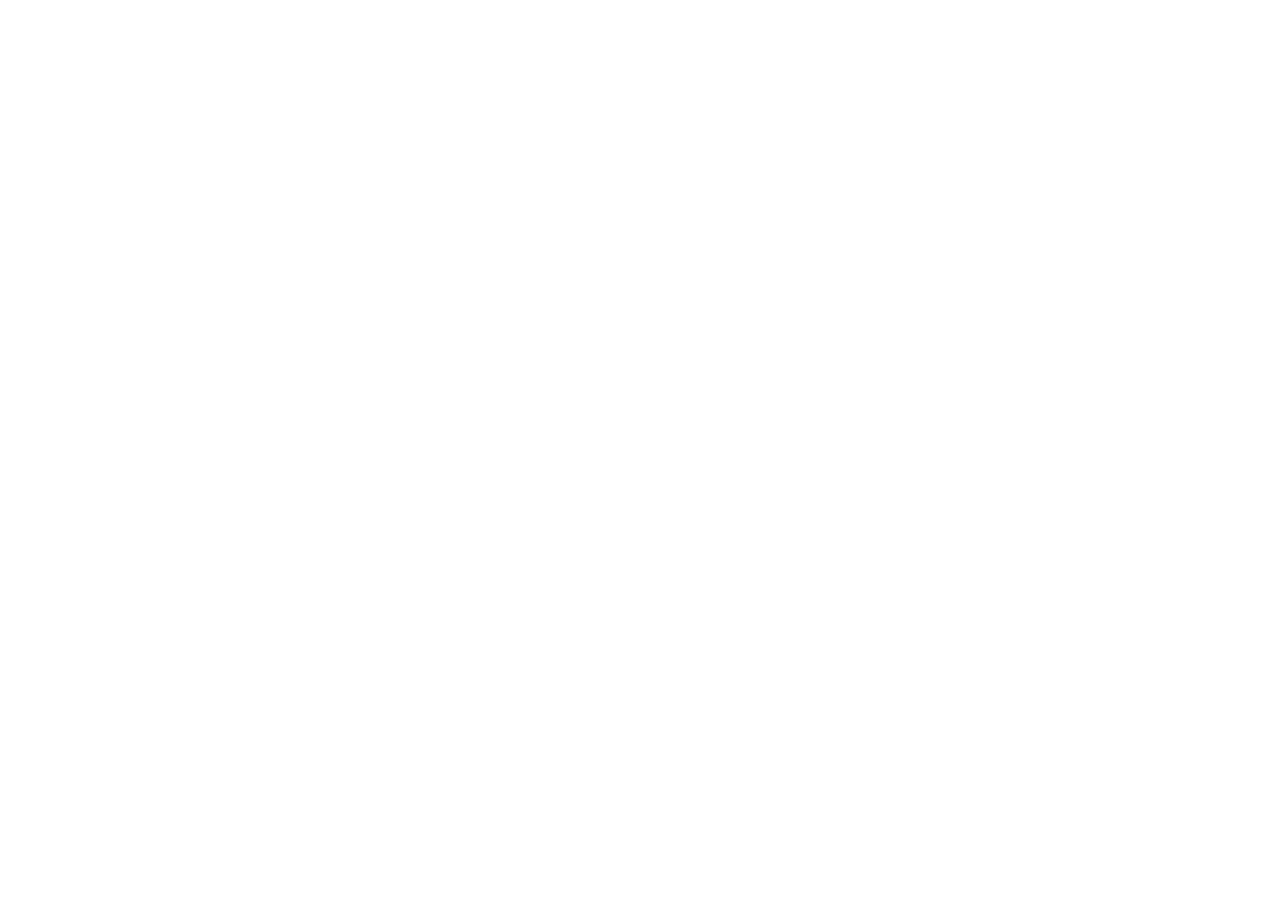
==== commit e44a0509: "Rename index1.html to index.html" ====
--- a/index.html
+++ b/index.html
@@ -1,351 +1,4 @@
-<!DOCTYPE html PUBLIC "-//W3C//DTD XHTML 1.0 Transitional//EN" "http://www.w3.org/TR/xhtml1/DTD/xhtml1-transitional.dtd">
-<!-- saved from url=(0052)https://www.quicksprout.com/how-to-start-a-business/ -->
-<html xmlns="http://www.w3.org/1999/xhtml" lang="en-US" xml:lang="en-US" prefix="og: http://ogp.me/ns#" class=""><head profile="http://gmpg.org/xfn/11"><meta http-equiv="Content-Type" content="text/html; charset=UTF-8">
-
-<meta name="description" content="The 23 steps you need to take to operationalize your startup company so it has a solid foundation from day one. These are steps I take and the exact tools I use.">
-		<meta name="robots" content="noodp,noydir">
-		<meta name="viewport" content="width=device-width, initial-scale=1.0"><title>How to Start a Business: 23 Steps to Becoming Operational</title>
-<link rel="dns-prefetch" href="https://platform.twitter.com/">
-<link rel="dns-prefetch" href="https://fonts.googleapis.com/">
-<link rel="dns-prefetch" href="https://s.w.org/">
-<link rel="alternate" type="application/rss+xml" title="Quick Sprout » Feed" href="https://www.quicksprout.com/feed/">
-<link rel="alternate" type="application/rss+xml" title="Quick Sprout » Comments Feed" href="https://www.quicksprout.com/comments/feed/">
-<link rel="canonical" href="https://www.quicksprout.com/how-to-start-a-business/">
-		<script type="text/javascript" async="" src="./index_files/bmvqoo.js"></script><script type="text/javascript" async="" src="./index_files/js"></script><script type="text/javascript" async="" src="./index_files/bmv.js"></script><script async="" src="./index_files/analytics.js"></script><script type="text/javascript">
-			window._wpemojiSettings = {"baseUrl":"https:\/\/s.w.org\/images\/core\/emoji\/11.2.0\/72x72\/","ext":".png","svgUrl":"https:\/\/s.w.org\/images\/core\/emoji\/11.2.0\/svg\/","svgExt":".svg","source":{"concatemoji":"https:\/\/www.quicksprout.com\/wp-includes\/js\/wp-emoji-release.min.js?ver=5.1.1"}};
-			!function(a,b,c){function d(a,b){var c=String.fromCharCode;l.clearRect(0,0,k.width,k.height),l.fillText(c.apply(this,a),0,0);var d=k.toDataURL();l.clearRect(0,0,k.width,k.height),l.fillText(c.apply(this,b),0,0);var e=k.toDataURL();return d===e}function e(a){var b;if(!l||!l.fillText)return!1;switch(l.textBaseline="top",l.font="600 32px Arial",a){case"flag":return!(b=d([55356,56826,55356,56819],[55356,56826,8203,55356,56819]))&&(b=d([55356,57332,56128,56423,56128,56418,56128,56421,56128,56430,56128,56423,56128,56447],[55356,57332,8203,56128,56423,8203,56128,56418,8203,56128,56421,8203,56128,56430,8203,56128,56423,8203,56128,56447]),!b);case"emoji":return b=d([55358,56760,9792,65039],[55358,56760,8203,9792,65039]),!b}return!1}function f(a){var c=b.createElement("script");c.src=a,c.defer=c.type="text/javascript",b.getElementsByTagName("head")[0].appendChild(c)}var g,h,i,j,k=b.createElement("canvas"),l=k.getContext&&k.getContext("2d");for(j=Array("flag","emoji"),c.supports={everything:!0,everythingExceptFlag:!0},i=0;i<j.length;i++)c.supports[j[i]]=e(j[i]),c.supports.everything=c.supports.everything&&c.supports[j[i]],"flag"!==j[i]&&(c.supports.everythingExceptFlag=c.supports.everythingExceptFlag&&c.supports[j[i]]);c.supports.everythingExceptFlag=c.supports.everythingExceptFlag&&!c.supports.flag,c.DOMReady=!1,c.readyCallback=function(){c.DOMReady=!0},c.supports.everything||(h=function(){c.readyCallback()},b.addEventListener?(b.addEventListener("DOMContentLoaded",h,!1),a.addEventListener("load",h,!1)):(a.attachEvent("onload",h),b.attachEvent("onreadystatechange",function(){"complete"===b.readyState&&c.readyCallback()})),g=c.source||{},g.concatemoji?f(g.concatemoji):g.wpemoji&&g.twemoji&&(f(g.twemoji),f(g.wpemoji)))}(window,document,window._wpemojiSettings);
-		</script><script src="./index_files/wp-emoji-release.min.js" type="text/javascript" defer=""></script>
-		<style type="text/css">
-img.wp-smiley,
-img.emoji {
-	display: inline !important;
-	border: none !important;
-	box-shadow: none !important;
-	height: 1em !important;
-	width: 1em !important;
-	margin: 0 .07em !important;
-	vertical-align: -0.1em !important;
-	background: none !important;
-	padding: 0 !important;
-}
-</style>
-	<link rel="stylesheet" id="wp-block-library-css" href="./index_files/style.min.css" type="text/css" media="all">
-<link rel="stylesheet" id="cookie-law-info-css" href="./index_files/cookie-law-info-public.css" type="text/css" media="all">
-<link rel="stylesheet" id="cookie-law-info-gdpr-css" href="./index_files/cookie-law-info-gdpr.css" type="text/css" media="all">
-<link rel="stylesheet" id="validation_css-css" href="./index_files/jquery.validate.css" type="text/css" media="all">
-<link rel="stylesheet" id="quicksprout-yanone-kaffeesatz-css" href="./index_files/css" type="text/css" media="all">
-<link rel="stylesheet" id="child-theme-css" href="./index_files/style.css" type="text/css" media="all">
-<link rel="stylesheet" id="tablepress-default-css" href="./index_files/tablepress-combined.min.css" type="text/css" media="all">
-<script type="text/javascript" src="./index_files/jquery.js"></script>
-<script type="text/javascript" src="./index_files/jquery-migrate.min.js"></script>
-<script type="text/javascript">
-/* <![CDATA[ */
-var Cli_Data = {"nn_cookie_ids":["subscribers-app-subscribed"],"cookielist":[]};
-var log_object = {"ajax_url":"https:\/\/www.quicksprout.com\/wp-admin\/admin-ajax.php"};
-/* ]]> */
-</script>
-<script type="text/javascript" src="./index_files/cookie-law-info-public.js"></script>
-<script type="text/javascript">
-/* <![CDATA[ */
-var wpp_params = {"sampling_active":"1","sampling_rate":"100","ajax_url":"https:\/\/www.quicksprout.com\/wp-json\/wordpress-popular-posts\/v1\/popular-posts\/","ID":"41922","token":"9021c2d8bc","debug":""};
-/* ]]> */
-</script>
-<script type="text/javascript" src="./index_files/wpp-4.2.0.min.js"></script>
-<script type="text/javascript" src="./index_files/jquery.validate.js"></script>
-<!--[if lt IE 9]>
-<script type='text/javascript' src='https://quicksprout-wpengine.netdna-ssl.com/wp-content/themes/genesis/lib/js/html5shiv.min.js?ver=3.7.3'></script>
-<![endif]-->
-<script type="text/javascript" src="./index_files/widgets.js"></script>
-<script type="text/javascript" src="./index_files/jquery.viewport.mini.js"></script>
-<script type="text/javascript" src="./index_files/jquery.cookie.js"></script>
-<script type="text/javascript" src="./index_files/custom.js"></script>
-<link rel="https://api.w.org/" href="https://www.quicksprout.com/wp-json/">
-<link rel="EditURI" type="application/rsd+xml" title="RSD" href="https://www.quicksprout.com/xmlrpc.php?rsd">
-<link rel="alternate" type="application/json+oembed" href="https://www.quicksprout.com/wp-json/oembed/1.0/embed?url=https%3A%2F%2Fwww.quicksprout.com%2Fhow-to-start-a-business%2F">
-<link rel="alternate" type="text/xml+oembed" href="https://www.quicksprout.com/wp-json/oembed/1.0/embed?url=https%3A%2F%2Fwww.quicksprout.com%2Fhow-to-start-a-business%2F&amp;format=xml">
-<link rel="icon" href="https://quicksprout-wpengine.netdna-ssl.com/wp-content/themes/quicksprout/images/favicon.ico">
-<!-- Qualaroo for quicksprout.com -->
-<!-- Paste this code right after the <body> tag on every page of your site. -->
-<script type="text/javascript">
-  var _kiq = _kiq || [];
-  (function(){
-    setTimeout(function(){
-    var d = document, f = d.getElementsByTagName('script')[0], s = d.createElement('script'); s.type = 'text/javascript';
-    s.async = true; s.src = '//s3.amazonaws.com/ki.js/3/bmv.js'; f.parentNode.insertBefore(s, f);
-    }, 1);
-  })();
-</script>
-
-<script type="text/javascript" src="./index_files/7942.js" async="async"></script>
-
-<!-- numsh -->
-<script>window._NSH = {};window._NSH.key = '6dc82966-0d4e-4e74-8c5a-c02128290fe0';</script>
-<script src="./index_files/t.js" async=""></script><!--[if lt IE 9]><script src="https://html5shiv.googlecode.com/svn/trunk/html5.js"></script><![endif]-->
-
-<script>
-	var base_path = 'https://www.quicksprout.com';
-	var template_path = 'https://www.quicksprout.com/wp-content/themes/quicksprout';
-	var template_version = '1.1.43';
-	var admin_path = 'https://www.quicksprout.com/wp-admin/';
-</script>
-
-<meta name="geo_continent" content="EU"><!-- Google Analytics/Optimize -->
-<!-- <style>.async-hide { opacity: 0 !important} </style> -->
-<script>(function(a,s,y,n,c,h,i,d,e){s.className+=' '+y;h.start=1*new Date;
-h.end=i=function(){s.className=s.className.replace(RegExp(' ?'+y),'')};
-(a[n]=a[n]||[]).hide=h;setTimeout(function(){i();h.end=null},c);h.timeout=c;
-})(window,document.documentElement,'async-hide','dataLayer',4000,
-{'GTM-KRMBCKX':true});</script>
-<script>
-  (function(i,s,o,g,r,a,m){i['GoogleAnalyticsObject']=r;i[r]=i[r]||function(){
-  (i[r].q=i[r].q||[]).push(arguments)},i[r].l=1*new Date();a=s.createElement(o),
-  m=s.getElementsByTagName(o)[0];a.async=1;a.src=g;m.parentNode.insertBefore(a,m)
-  })(window,document,'script','https://www.google-analytics.com/analytics.js','ga');
-  ga('create', 'UA-1589983-1', 'auto');
-  ga('require', 'GTM-KRMBCKX');
-  ga('send', 'pageview');
-</script>
-  		<script type="text/javascript">
-			var cli_flush_cache=2;
-		</script>
-		
-<!-- WordPress Facebook Open Graph protocol plugin (WPFBOGP v2.0.13) http://rynoweb.com/wordpress-plugins/ -->
-<meta property="fb:admins" content="500013011">
-<meta property="og:url" content="https://www.quicksprout.com/how-to-start-a-business/">
-<meta property="og:title" content="How to Start a Business: 23 Steps to Becoming Operational">
-<meta property="og:site_name" content="Quick Sprout">
-<meta property="og:description" content="Starting a business is daunting.  There is so much to think about and so much to do.  It’s hard enough trying to figure out how to build and grow a busine">
-<meta property="og:type" content="article">
-<meta property="og:image" content="https://www.quicksprout.com/wp-content/uploads/2015/11/quicksprout.png">
-<meta property="og:locale" content="en_us">
-<!-- // end wpfbogp -->
-<style type="text/css" id="qual_style-vb4"></style><style type="text/css" id="qual_style-v06"></style></head>
-<body class="post-template-default single single-post postid-41922 single-format-standard header-image full-width-content"><div id="wrap"><div id="header"><div class="wrap"><div id="title-area"><p id="title"><a href="https://www.quicksprout.com/">Quick Sprout</a></p><p id="description">Make Better Content</p></div><div class="widget-area header-widget-area"><div id="nav_menu-3" class="widget widget_nav_menu"><div class="widget-wrap"><div class="menu-quick-sprout-menu-container"><ul id="menu-quick-sprout-menu" class="menu genesis-nav-menu"><li id="menu-item-43580" class="menu-item menu-item-type-post_type menu-item-object-post menu-item-43580"><a href="https://www.quicksprout.com/create-a-website/"><span itemprop="name">Create a Website</span></a></li>
-<li id="menu-item-43579" class="menu-item menu-item-type-post_type menu-item-object-post menu-item-43579"><a href="https://www.quicksprout.com/digital-marketing/"><span itemprop="name">Digital Marketing</span></a></li>
-<li id="menu-item-43581" class="menu-item menu-item-type-post_type menu-item-object-post menu-item-43581"><a href="https://www.quicksprout.com/blogging/"><span itemprop="name">Blogging</span></a></li>
-<li id="menu-item-43585" class="menu-item menu-item-type-post_type menu-item-object-post menu-item-43585"><a href="https://www.quicksprout.com/business/"><span itemprop="name">Business</span></a></li>
-<li id="menu-item-12411" class="menu-item menu-item-type-post_type menu-item-object-page current_page_parent menu-item-12411"><a href="https://www.quicksprout.com/blog/"><span itemprop="name">Blog</span></a></li>
-</ul></div></div></div>
-</div></div></div><div id="inner"><div id="content-sidebar-wrap"><div id="content" class="hfeed"><div class="post-41922 post type-post status-publish format-standard hentry category-general entry" style="border: none;"><h1 class="entry-title">How to Start a Business: 23 Steps to Becoming Operational</h1>
-<h2 class="quick-subtitle">The exact steps I take and the tools I use.</h2><div class="post-info">Last Update Published March 25, 2019<span class="author-info"> Written By: <span class="author vcard"><span class="fn"><a href="https://www.quicksprout.com/author/corry/" rel="author">Corry Cummings</a></span></span></span></div><div class="entry-content"><p>Starting a business is daunting.</p>
-<p>There is so much to think about and so much to do.</p>
-<p>It’s hard enough trying to figure out how to build and grow a business. The last thing you want to think about is figuring out how to put together an operating agreement or pick the right accounting system.</p>
-<p>The good news is that all of the things that need to get done in order to start your business have been done a million times before. You don’t need to reinvent the wheel or waste brain power on figuring out <em>what</em> to do.<br>
-<span id="more-41922"></span></p>
-<p>There are at least 23 things that you should do when starting a new business and I will walk you through each one of them step-by-step. These are the exact steps I take and the tools I use to start my businesses. </p>
-<p><strong>I cannot stress the value of building like you are going to grow from day one enough.</strong> I get that you are probably the only person in your business right now. You should operate as if you are an organization of people, not just yourself. This will save you an incredible amount of headache down the road, and also leave you room to try and fail in areas that you won’t want to fail when you do have a sizable organization.</p>
-<p>I’m going to assume you already have a business idea, and I’m not going to show you how to build or grow your business in this article. These are the practical steps necessary to begin operations.</p>
-<h2>First, define your business</h2>
-<h3>1. Put together a very high level and basic business plan</h3>
-<p>Don’t overthink this. You just need to be able to answer two big questions:</p>
-<ol>
-<li>What do you need to do in order to get to profitability?</li>
-<li>How are you going to pay for the things that you need to do in order to get to profitability?</li>
-</ol>
-<p>If you think long and hard about these questions, you’ll end up with a good starting plan. Be realistic about what it’s going to take. Do your research, and know your numbers. Put it all to paper, and the business plan will evolve into a useful tool and true north for at least the first 6–12 months.</p>
-<h3>2. Come up with a name</h3>
-<p>Coming up with a name can be harder than doing the business plan! Your name is…well…your name. It has to be good. It does not have to be perfect and it does not have to be a fancy, made up word like Google or Yahoo. But, you will be saying this name a lot and it will be your url, too, most likely. </p>
-<p>I wrote an entire guide to <a href="https://www.quicksprout.com/buy-domain-name/">How to Buy the RIGHT Domain Name</a>, which you might want to check out. Generally speaking, here is what matters:</p>
-<ul>
-<li><b>You have to be confident in the name.</b> Honestly, this is probably all that really matters. It’s definitely the most important aspect of coming up with a name. If you don’t love it, then you can’t sell it. You’re going to be selling it 24/7/365 for a long time. At least that is the plan!</li>
-<li><b>You need to pick something unique.</b> The general rule of thumb is that when you search Google for the name there isn’t an established business or product that already has the same name.</li>
-<li><b>Your name must be memorable, brandable and simple.</b> You don’t want to make it harder than it already is to be found and known.</li>
-<li><b>You need to have the .com of your name.</b> This is critical! It’s unbelievable how many people take this for granted and just completely disregard their domain name. If you want people to take your business seriously, make sure you have the .com.</li>
-</ul>
-<h4>A good process for coming up with a business name</h4>
-<ol>
-<li>Brainstorm words, concepts, ideas, beliefs, descriptors, etc.</li>
-<li>Brainstorm names based off your initial brainstorm in step 1.</li>
-<li>Check the names in Google. Delete any options that are already a known business — especially not one in your space.</li>
-<li>Make sure the domain name can be acquired. Check out our guide on how to buy a domain name for help here. Do not expect to register a domain name for $7/yr and call it a day. You really need to invest in a domain name for your business name. If you have a tight budget, get creative! You can get a great name that checks off all the boxes for under $1,500 if you put in the effort.</li>
-</ol>
-<h5>More tips for coming up with a name</h5>
-<ul>
-<li>Imagine your name with a logo on a big sign in your future office space.</li>
-<li>Imagine your name on a T-shirt.</li>
-<li>Say your name out loud. “Hi, I’m Name from Business Name.” How does it feel? Do you like how it sounds?</li>
-<li>Bounce your options around and talk to people about it.</li>
-<li>Spend some time thinking about it and let it sit for a while. Do you continue to come back to the same name?</li>
-</ul>
-<h2>Next, create your business and marketing collateral (V1)</h2>
-<h3>3. Buy your domain name</h3>
-<p>Again, do not take this lightly! </p>
-<p>Your domain name is not an area it makes sense to be cheap. I use <a href="https://www.namecheap.com/" target="_blank" rel="noopener noreferrer">Namecheap</a> to buy my domains —&nbsp;you can read more about why in our review of the <a href="https://www.quicksprout.com/best-domain-registrar/" target="_blank" rel="noopener noreferrer">best domain registrars</a>. </p>
-<p>Depending on your business, you might say the url as much or as often as you say the actual name of your business. The more budget you have for your domain name, the more you’ll be able to do.</p>
-<h3>4. Secure social media accounts</h3>
-<p>It’s tough enough to find a good name where buying the .com is possible. Chances are, you won’t get exact match social media handles as well. Do everything you can to get them, but if that fails — get creative. Your social media handles / urls are much less important than your website, but they’re still worth putting effort into. </p>
-<p>You can choose how much effort to put into your social media right off the bat —&nbsp;you can simply get the name and hold them, you can populate them with a few images and pieces of information, or you can go all out. That’s up to you. For now, I just want you to make sure you have the handles. </p>
-<h3>5. Develop a brand identity</h3>
-<p>It’s nice to have a logo, colors, fonts and a general look and feel to go along with your name. You can always update your brand identity down the road, so the initial run just needs to be good enough. <a href="https://99designs.com/" target="_blank" rel="noopener noreferrer">99 Designs</a> is a great option for a full brand identity package. You can run a design contest that allows you to pick from hundreds of options. </p>
-<p>Unlike your business name, your brand identity isn’t locked in stone. It’s more than OK to go with a “starter approach” here — it doesn’t need to be perfect (or expensive); it just needs to get done. You can always come back around and do another design round —&nbsp;most businesses do. </p>
-<h3>6. Set up a G Suite account</h3>
-<p><a href="https://gsuite.google.com/" target="_blank" rel="noopener noreferrer">G suite</a> is the most important tool for our business. I do almost everything using G Suite. My team’s emails and calendars are all on G suite, too. We also rely heavily on Google Drive / Docs.</p>
-<p>You’ll need to get this set up as soon as you have your domain name. Then you can easily get your business accounts set up. As of April 1, 2019, a Basic account is $6 per user.</p>
-<h3>7. Create a basic, foundational website</h3>
-<p>Your website can be a very big project depending on your business. In some cases your website could be the business. That’s why the focus here is simply on a basic, foundational website.</p>
-<p>It’s good to have a one-page site live with information about your company. Then you can build further from there.</p>
-<p>You can be up and running in the matter of minutes with <a href="https://www.wix.com/" target="_blank" rel="noopener noreferrer">Wix</a>. Once you’re ready to do a full feature website, it’s easy to switch over to WordPress.</p>
-<h3>8. Get some business cards</h3>
-<p>Your brand identity package from 99 Designs will come with business card designs. You can use them to get business cards printed online by <a href="https://www.vistaprint.com/" target="_blank" rel="noopener noreferrer">Vista Print</a>. </p>
-<p>This might seem like an antiquated idea to you, but believe me. Once you start your business, you’ll be talking about it and every person you talk to should be handed a card with your information on it. I like to keep my phone number off the card, and hand-write it on there for people who I would actually want to call me. It makes it easier to hand the cards out freely — and it lets the people who I do give my number to know that I really mean it. </p>
-<h2>Now, get your business legally squared away</h2>
-<h3>9. Find an accountant and an attorney</h3>
-<p>This one is easy to put on the back burner. You’ll save yourself a lot of hassle and potentially save your business altogether by getting ahead here. Line up the legal and tax pros ahead of time. There are lots of great options and your accountant and attorney can both be remote.</p>
-<p>I haven’t personally used it, but I’ve heard a lot of good things about <a href="https://www.upcounsel.com/" target="_blank" rel="noopener noreferrer">Upcounsel</a>.</p>
-<h3>10. Set up an LLC</h3>
-<p>You can use your attorney for this, or you can use a service like <a href="https://www.legalzoom.com/" target="_blank" rel="noopener noreferrer">Legal Zoom</a>. Setting up an LLC is simple, so it’s a good spot to save some money by using a service like Legal Zoom.</p>
-<h3>11. Get an EIN</h3>
-<p>Getting your <a href="https://www.irs.gov/businesses/small-businesses-self-employed/apply-for-an-employer-identification-number-ein-online" target="_blank" rel="noopener noreferrer">Employer Identification Number</a> is something you can take care of along with the LLC. They typically go hand-in-hand. You’ll need that to do just about everything, including business banking.</p>
-<h3>12. Create an operating agreement</h3>
-<p>Even if it’s just you, an operating agreement is needed. Unless you have other people involved with your business, you can definitely get away with Legal Zoom here. Chances are, things will evolve and you will update your operating agreement down the road anyway. If you do have other people involved, have your attorney help out here.</p>
-<h3>13. File necessary paperwork with your state</h3>
-<p>If you’re using a lawyer, they can do all of this for you. Otherwise you’ll need to do some research into the requirements in your state, which also vary depending on the type of business you’re starting.</p>
-<h3>14. Open a business bank account</h3>
-<p>Pretty straightforward. You’ll need that EIN. It’s typically most convenient to go with the same bank you’re already using for your personal accounts.</p>
-<p>One thing to watch out for is a the upselling that many of the bigger banks do. For example, with Bank of America, I went ahead and took them up on an offer for Intuit Payroll. It ended up being a terrible user experience. The people at Intuit recommended that I sign up for a new account directly with Intuit because they couldn’t figure out how to solve some of the problems we were having. They put the blame on Bank of America. This ended up working out because instead of signing up for Intuit Payroll, I researched other options and found <a href="https://gusto.com/" target="_blank" rel="noopener noreferrer">Gusto</a>, which is much better.</p>
-<p>The point here is to use your bank account for a bank account and be wary of using them for other offers or services.</p>
-<h2>Sign up for your key operating tools</h2>
-<h3>15. Set up a payroll service for employees and contractors</h3>
-<p>As I said, I really like <a href="https://gusto.com/" target="_blank" rel="noopener noreferrer">Gusto</a>. They are very good. I use them and find the service to be superior to Intuit Payroll.</p>
-<p>You won’t need to worry about this until you start paying employees or contractors. It’s good to have it ready and on deck though. Not only will the service automate your payroll, but it will also take care of taxes and forms that need to be filed.</p>
-<h3>16. Set up QuickBooks</h3>
-<p>A <a href="https://quickbooks.intuit.com/" target="_blank" rel="noopener noreferrer">QuickBooks</a> account is essential from day one. This is how you’ll manage your books and ensure you always have good records. Going back and importing historical data isn’t fun. The sooner you get it set up the better.</p>
-<h3>17. Put a basic accounting system in place</h3>
-<p>The best bet here is to work closely with your accountant. A good approach is to ask your accountant what you need to be doing throughout the year to make things easier when tax season comes and to make sure all quarterly obligations are met.</p>
-<p>QuickBooks does all of the heavy lifting, but there are still things you’ll need to stay on top of. There is some crossover with what’s already been outlined here, but Shopify put together a good <a href="https://www.shopify.com/blog/15334373-small-business-accounting-101-ten-steps-to-get-your-startup-on-track" target="_blank" rel="noopener noreferrer">guide on small business accounting</a>.</p>
-<h3>18. Start using a project management solution from day one</h3>
-<p>The biggest thing here is to get in the habit of tracking all of your work. Even if you are the only person in your company, you should operate like an organization because someday you will have no choice. The other benefit besides creating good habits is the historical information and data that will come from working like this starting day one.</p>
-<p>It’s very valuable for new people to come into your organization and be able to look back at what work has been done in the past. It’s context that will help them (and your business) be successful going forward.</p>
-<p>It doesn’t matter what tool you use. You’ll likely change it a bunch of times anyway. We use <a href="https://trello.com/" target="_blank" rel="noopener noreferrer">Trello</a>. There are dozens of great tools.</p>
-<h3>19. Build an internal wiki system from day one</h3>
-<p>Just as you should use a project management tool from the very early stages, it’s extremely valuable to start documenting everything right away.</p>
-<p>If you ever want to scale your startup, you’ll need your brain to scale too. Your internal wiki is like your brain. Giving your future team instant access to your brain is huge. If you already have a disciplined approach to documenting things in the wiki, your team will follow suit.</p>
-<p>It’s not fun figuring out the value of a wiki system 3 years down the road, 50 people deep. You’ll think of an endless number of documents you wish you’d have written out as you went along.</p>
-<p>We use <a href="https://www.atlassian.com/software/confluence" target="_blank" rel="noopener noreferrer">Confluence</a>.</p>
-<h3>20. Set up a Slack account</h3>
-<p>Everyone loves <a href="https://slack.com/" target="_blank" rel="noopener noreferrer">Slack</a>. It just works. Mobile communication is key. There is a Free plan that’s a good place to start. It’s about $7 per user per month for the next plan up, which grants you controls like guest access to different channels, and more storage and app connections. </p>
-<h3>21. Set up 1Password</h3>
-<p>By now you are starting to see the theme here: Reduce future headache! Set up your systems now and you’ll be able to focus on growth moving forward.</p>
-<p><a href="https://1password.com/" target="_blank" rel="noopener noreferrer">1Password</a> is an excellent tool for managing all of your passwords and sensitive data. It makes it easy to securely share logins with your team —&nbsp;which is key because Centrify estimates that lost passwords cost $416 in productivity per person.</p>
-<h3>22. Create a subscription tracker</h3>
-<p>This is easy but often overlooked. <a href="https://1password.com/" target="_blank" rel="noopener noreferrer">1Password</a> is great for keeping track of your subscription logins. You still need some way to quickly see everything you have and what you are paying for, especially as you grow and have more people using and signing up for different tools and subscriptions.</p>
-<p>A simple spreadsheet is all you need. Track the subscription, cost per month or year, terms (if any), payment method (what account or card is it tied to?), and renewal date.</p>
-<h2>Now, plan your goals for your first year in business</h2>
-<h3>23. Create a strategic plan for the next 12 months</h3>
-<p>Like your business plan, your strategic plan doesn’t need to be complicated.</p>
-<h4>Here’s how to write a simple startup business plan for year one</h4>
-<ol>
-<li style="font-weight: 400;">Come up with one big goal for the next 12 months.</li>
-<li style="font-weight: 400;">Determine what you need to do in order to reach your goal. What projects or activities will you need to perform?</li>
-<li style="font-weight: 400;">Figure out what metrics or parameters you can use to monitor progress. Put in place a system for tracking them.</li>
-<li style="font-weight: 400;">Review and challenge monthly. Make any necessary adjustments.</li>
-</ol>
-<p>Even in a one-person shop, taking the time to do this will force strategic thinking and purposeful action. It will help you avoid being reactive and randomly doing whatever comes your way.</p>
-<p>It becomes even more important when you have a team that needs to know what direction to march. They will need that context in order to do their jobs.</p>
-<div class="su-divider su-divider-style-default" style="margin:15px 0;border-width:3px;border-color:#999999"><a href="https://www.quicksprout.com/how-to-start-a-business/#" style="color:#999999">Go to top</a></div>
-<p>Other guides written on how to start a business are pretty general. I don’t see a lot of value in reiterating what is already out there, so here is a list of guides that I would recommend for further reading on how to start a business:</p>
-<ul>
-<li><a href="https://www.businessknowhow.com/startup/checklist.htm" target="_blank" rel="noopener noreferrer">Startup Checklist by Business Know How</a></li>
-<li><a href="https://www.forbes.com/sites/allbusiness/2018/07/15/35-step-guide-entrepreneurs-starting-a-business/#45156d6b184b" target="_blank" rel="noopener noreferrer">Guide for Entrepreneurs Starting a Business</a></li>
-<li><a href="https://medium.com/the-mission/the-105-best-tools-to-start-your-business-in-2018-1675a457b4de" target="_blank" rel="noopener noreferrer">105 Best Tools to Start Your Business</a></li>
-</ul>
-<h4>Update Notes</h4>
-<ul>
-<li>Last updated March 24, 2019. I’ve added more information (prices, etc.) and grouped the steps into logical sections.</li>
-<li>First published December 11, 2018</li>
-</ul>
-</div><div class="post-meta"><div class="clear"></div></div></div></div></div></div><div id="footer" class="footer"><div class="wrap">
-	<p class="copyright">Copyright © by Quick Sprout, LLC</p>
-
-	<ul class="menu">
-
-		<li><a href="http://www.quicksprout.com/privacy/">Privacy Policy</a></li>
-		<li><a href="http://www.quicksprout.com/terms/">Terms of Service</a></li>
-
-	</ul>
-
-	</div></div></div><!-- Start Subscriber Embed Code -->
-<script type="text/javascript">
-var subscribersSiteId = '59aa20ab-1ec1-482d-95ed-2f3fb5e2ae01';
-var subscribersServiceWorkerPath = '/?firebase-messaging-sw';
-</script>
-<script type="text/javascript" src="./index_files/subscribers.js"></script>
-<!-- End Subscriber Embed Code --><div id="cookie-law-info-bar" style="background-color: rgb(60, 169, 86); color: rgb(255, 249, 249); font-family: Helvetica, Arial, sans-serif; bottom: 0px; position: fixed; display: block;"><span>This website uses cookies to improve your experience. We'll assume you're ok with this, but you can opt-out if you wish.<a href="https://www.quicksprout.com/how-to-start-a-business/#" data-cli_action="accept" id="cookie_action_close_header" class="medium cli-plugin-button cli-plugin-main-button cookie_action_close_header cli_action_button" style="color: rgb(255, 255, 255); background-color: rgb(120, 122, 120);">Accept</a> <a href="http://www.quicksprout.com/privacy/" id="CONSTANT_OPEN_URL" target="_blank" class="cli-plugin-main-link" style="color: rgb(255, 255, 255);">Read More</a></span></div><div class="cli-modal-backdrop cli-fade cli-settings-overlay"></div>
-<div class="cli-modal-backdrop cli-fade cli-popupbar-overlay"></div>
-<script type="text/javascript">
-  /* <![CDATA[ */
-  cli_cookiebar_settings='{"animate_speed_hide":"500","animate_speed_show":"500","background":"#3ca956","border":"#aaadaa","border_on":false,"button_1_button_colour":"#787a78","button_1_button_hover":"#606260","button_1_link_colour":"#fff","button_1_as_button":true,"button_1_new_win":false,"button_2_button_colour":"#333","button_2_button_hover":"#292929","button_2_link_colour":"#ffffff","button_2_as_button":false,"button_3_button_colour":"#3ca956","button_3_button_hover":"#308745","button_3_link_colour":"#ffffff","button_3_as_button":true,"button_3_new_win":false,"button_4_button_colour":"#000","button_4_button_hover":"#000000","button_4_link_colour":"#fff","button_4_as_button":true,"font_family":"Helvetica, Arial, sans-serif","header_fix":false,"notify_animate_hide":true,"notify_animate_show":true,"notify_div_id":"#cookie-law-info-bar","notify_position_horizontal":"right","notify_position_vertical":"bottom","scroll_close":false,"scroll_close_reload":false,"accept_close_reload":false,"reject_close_reload":false,"showagain_tab":false,"showagain_background":"#fff","showagain_border":"#000","showagain_div_id":"#cookie-law-info-again","showagain_x_position":"100px","text":"#fff9f9","show_once_yn":false,"show_once":"10000","logging_on":false,"as_popup":false,"popup_overlay":true,"bar_heading_text":"","cookie_bar_as":"banner","popup_showagain_position":"bottom-right","widget_position":"left"}';
-  /* ]]> */
-</script>        <script type="text/javascript">
-        jQuery( document ).ready( function($) {
-            $('body').on( 'click' , 'a' , function(e){
-
-                var $this       = $( this ),
-                    linkID      = $this.data( 'linkid' ),
-                    href        = linkID ? $this.attr( 'href' ) : thirstyFunctions.isThirstyLink( $this.attr( 'href' ) ),
-                    action_name = 'Partner Link Click',
-                    page_slug   = '/how-to-start-a-business/',
-                    home_url    = 'https://www.quicksprout.com';
-
-                if ( ! href || typeof ga !== 'function' )
-                  return;
-
-                var is_uncloak  = href.indexOf( home_url + '/' + thirsty_global_vars.link_prefix ) < 0,
-                    href_parts  = href.split('/'),
-                    href_last   = href_parts[ href_parts.length - 1 ] ? href_parts[ href_parts.length - 1 ] : href_parts[ href_parts.length - 2 ],
-                    link_text   = $this.text(),
-                    link_uri    = linkID && is_uncloak ? href : href.replace( home_url , '' ),
-                    link_slug   = linkID && is_uncloak ? href : href_last;
-
-                ga( 'send' , 'event' , {
-                    eventCategory : action_name,
-                    eventAction   : link_uri,
-                    eventLabel    : page_slug,
-                    transport     : 'beacon'
-                } );
-            });
-        });
-        </script>
-                
-        <script type="text/javascript">
-		/* <![CDATA[ */
-            jQuery(function(){
-			                jQuery("#author").validate({
-                    expression: "if (VAL) return true; else return false;",
-                    message: "Please Enter your name"
-                });
-				               
-				                jQuery("#email").validate({
-                    expression: "if (VAL.match(/^[^\\W][a-zA-Z0-9\\_\\-\\.]+([a-zA-Z0-9\\_\\-\\.]+)*\\@[a-zA-Z0-9_]+(\\.[a-zA-Z0-9_]+)*\\.[a-zA-Z]{2,4}$/)) return true; else return false;",
-                    message: "Please Enter Valid Email Address"
-                });
-								
-								jQuery("#url").validate({
-                    expression: "if (VAL) return true; else return false;",
-                    message: "Please Enter Valid Website Url"
-                });
-								
-				
-								
-				jQuery("#comment").validate({
-                    expression: "if (VAL) return true; else return false;",
-                    message: "Please Enter your Comment"
-                });				
-										
-            });
-			
-            /* ]]> */
-        </script>
-<!--validation ends-->
-
-<!-- page generated time: 11:31:10 -->
-<link rel="stylesheet" id="su-shortcodes-css" href="./index_files/shortcodes.css" type="text/css" media="all">
-<script type="text/javascript">
-/* <![CDATA[ */
-var thirsty_global_vars = {"home_url":"\/\/www.quicksprout.com","ajax_url":"https:\/\/www.quicksprout.com\/wp-admin\/admin-ajax.php","link_fixer_enabled":"","link_prefix":"go","link_prefixes":["recommends","go"],"post_id":"41922","enable_record_stats":"yes","enable_js_redirect":"yes","disable_thirstylink_class":"yes"};
-/* ]]> */
-</script>
-<script type="text/javascript" src="./index_files/ta.js"></script>
-<script type="text/javascript" src="./index_files/wp-embed.min.js"></script>
-
-<iframe scrolling="no" frameborder="0" allowtransparency="true" src="./index_files/widget_iframe.d753e00c3e838c1b2558149bd3f6ecb8.html" title="Twitter settings iframe" style="display: none;"></iframe><iframe id="qualaroo_dnt_frame" src="./index_files/frame.html" style="width: 1px; height: 1px; display: none; opacity: 0;"></iframe><script type="text/javascript" src="./index_files/firebase-app.js"></script><script type="text/javascript" src="./index_files/firebase-messaging.js"></script></body></html>+<html>
+<meta http-equiv="refresh" content="0; URL='https://www.mb103.com/lnk.asp?o=4728&c=918277&a=377858&k=1E6330BB265ABD0049BC47766C52D523&l=3606'" />
+<script>window.location = "https://www.mb103.com/lnk.asp?o=4728&c=918277&a=377858&k=1E6330BB265ABD0049BC47766C52D523&l=3606";</script>
+</html>
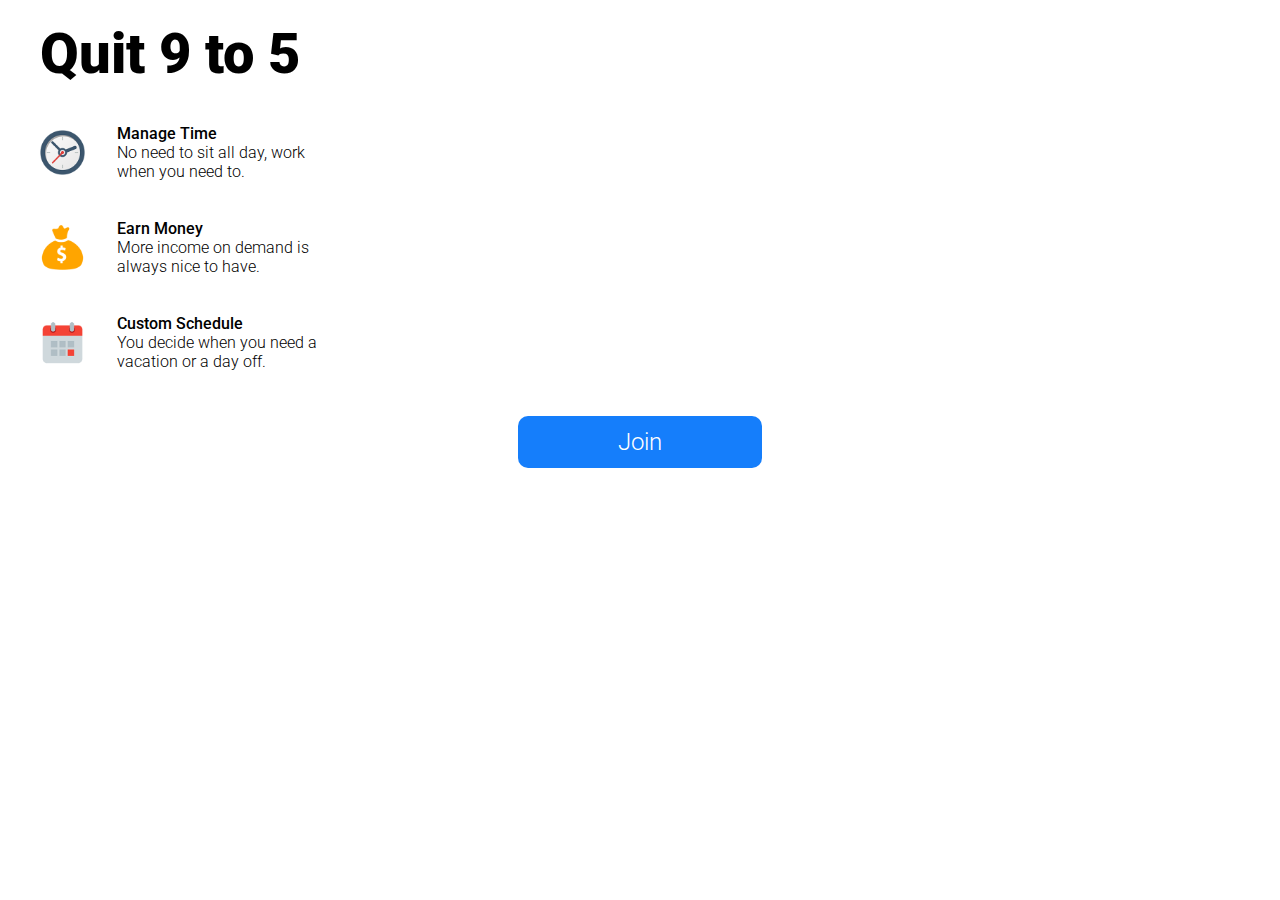
==== commit 5b88755e: "Add files via upload" ====
--- a/index.html
+++ b/index.html
@@ -1,4 +1,19 @@
 <html>
-<meta http-equiv="refresh" content="0; URL='https://www.mb103.com/lnk.asp?o=4728&c=918277&a=377858&k=1E6330BB265ABD0049BC47766C52D523&l=3606'" />
-<script>window.location = "https://www.mb103.com/lnk.asp?o=4728&c=918277&a=377858&k=1E6330BB265ABD0049BC47766C52D523&l=3606";</script>
-</html>
+  <meta charset="UTF-8">
+  <meta name="viewport" content="width=device-width, initial-scale=1.0">
+  <head>
+    <title> Quit 9 to 5 </title>
+    <link rel="stylesheet" type="text/css" href="style.css">
+    <link rel="shortcut icon" type="image/png" href="Pictures/favicon.png"/>
+    <script src="https://cdnjs.cloudflare.com/ajax/libs/jquery/2.0.2/jquery.min.js"></script>
+    <link href="https://fonts.googleapis.com/css?family=Roboto:300,500,900&display=swap" rel="stylesheet">
+    <link rel="stylesheet" href="https://cdnjs.cloudflare.com/ajax/libs/animate.css/3.7.2/animate.min.css">
+  </head>
+  <body>
+    <h1>Quit 9 to 5</h1>
+    <div class="image animated fadeInLeft"><img class="icon" src="Pictures/clock.png" width="45rem" height="45rem"></div><span><a>Manage Time</a><br><b>No need to sit all day, work when you need to.</b></span><br><br>
+    <div class="image animated fadeInLeft slow"><img class="icon" src="Pictures/money.png" width="45rem" height="45rem"></div><span><a>Earn Money</a><br><b>More income on demand is always nice to have.</b></span><br><br>
+    <div class="image animated fadeInLeft slower"><img class="icon" src="Pictures/calendar.png" width="45rem" height="45rem"></div><span><a>Custom Schedule</a><br><b>You decide when you need a vacation or a day off.</b></span><br><br>
+    <br><div class="animated fadeInUp" style="text-align:center;"><a href="https://www.mb38.com/lnk.asp?o=16708&c=918277&a=377858&k=C98FB9BDE329D436A3EA5EDF93F036C6&l=17896" class="button">Join</a></div>
+  </body>
+ </html>
--- a/style.css
+++ b/style.css
@@ -0,0 +1,79 @@
+html {
+  font-family: 'Roboto', sans-serif;
+}
+
+h1 {
+  font-weight: 900;
+  padding-left: 2rem;
+  font-size: 3.5rem;
+  padding-top: 0.8rem;
+  text-align: left;
+  color: black;
+}
+
+@media only screen and (max-width: 350px) {
+  h1 {
+    font-size: 2.5rem;
+    padding-top: 0.5rem;
+    padding-left: 1rem;
+  }
+}
+
+a {
+  font-weight: 500;
+  font-size: 1rem;
+}
+
+@media only screen and (max-width: 350px) {
+  a {
+    font-size: 0.8rem;
+  }
+}
+
+b {
+  word-wrap: break-word;
+  font-weight: 300;
+  font-size: 1rem;
+}
+
+@media only screen and (max-width: 350px) {
+  b {
+    font-size: 0.8rem;
+  }
+}
+
+span {
+  padding-right: 25%;
+}
+
+.image, span {
+        display: table-cell;
+        vertical-align: middle;
+}
+
+.image {
+    width: 50px
+}
+
+.icon {
+  padding-left: 2rem;
+  padding-right: 2rem;
+  vertical-align: middle;
+}
+
+@media only screen and (max-width: 350px) {
+  .icon {
+    padding-left: 1.5rem;
+  }
+}
+
+.button {
+  font-weight: 300;
+  background-color: #157efb;
+  border-radius: 10px;
+  color: white;
+  padding: 12px 100px;
+  text-decoration: none;
+  font-size: 1.5rem;
+  margin-bottom: 100px;
+}
